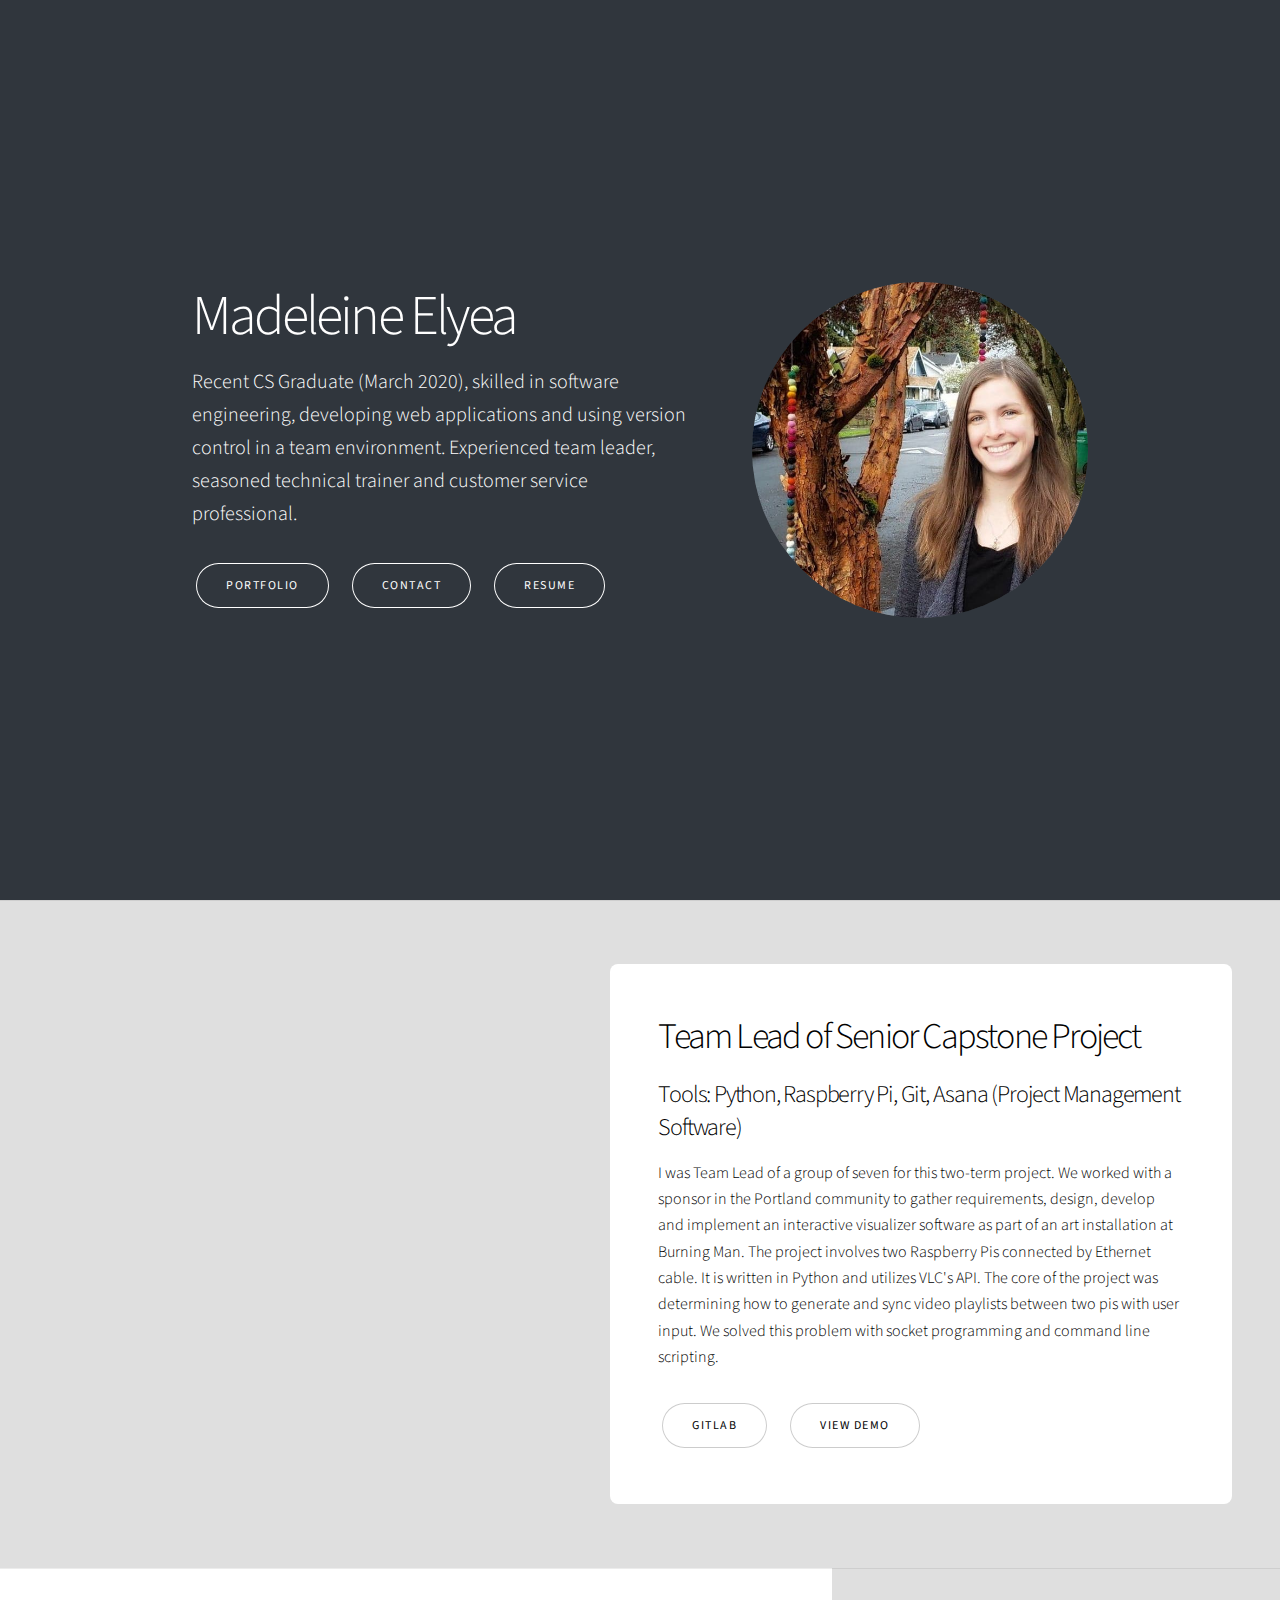
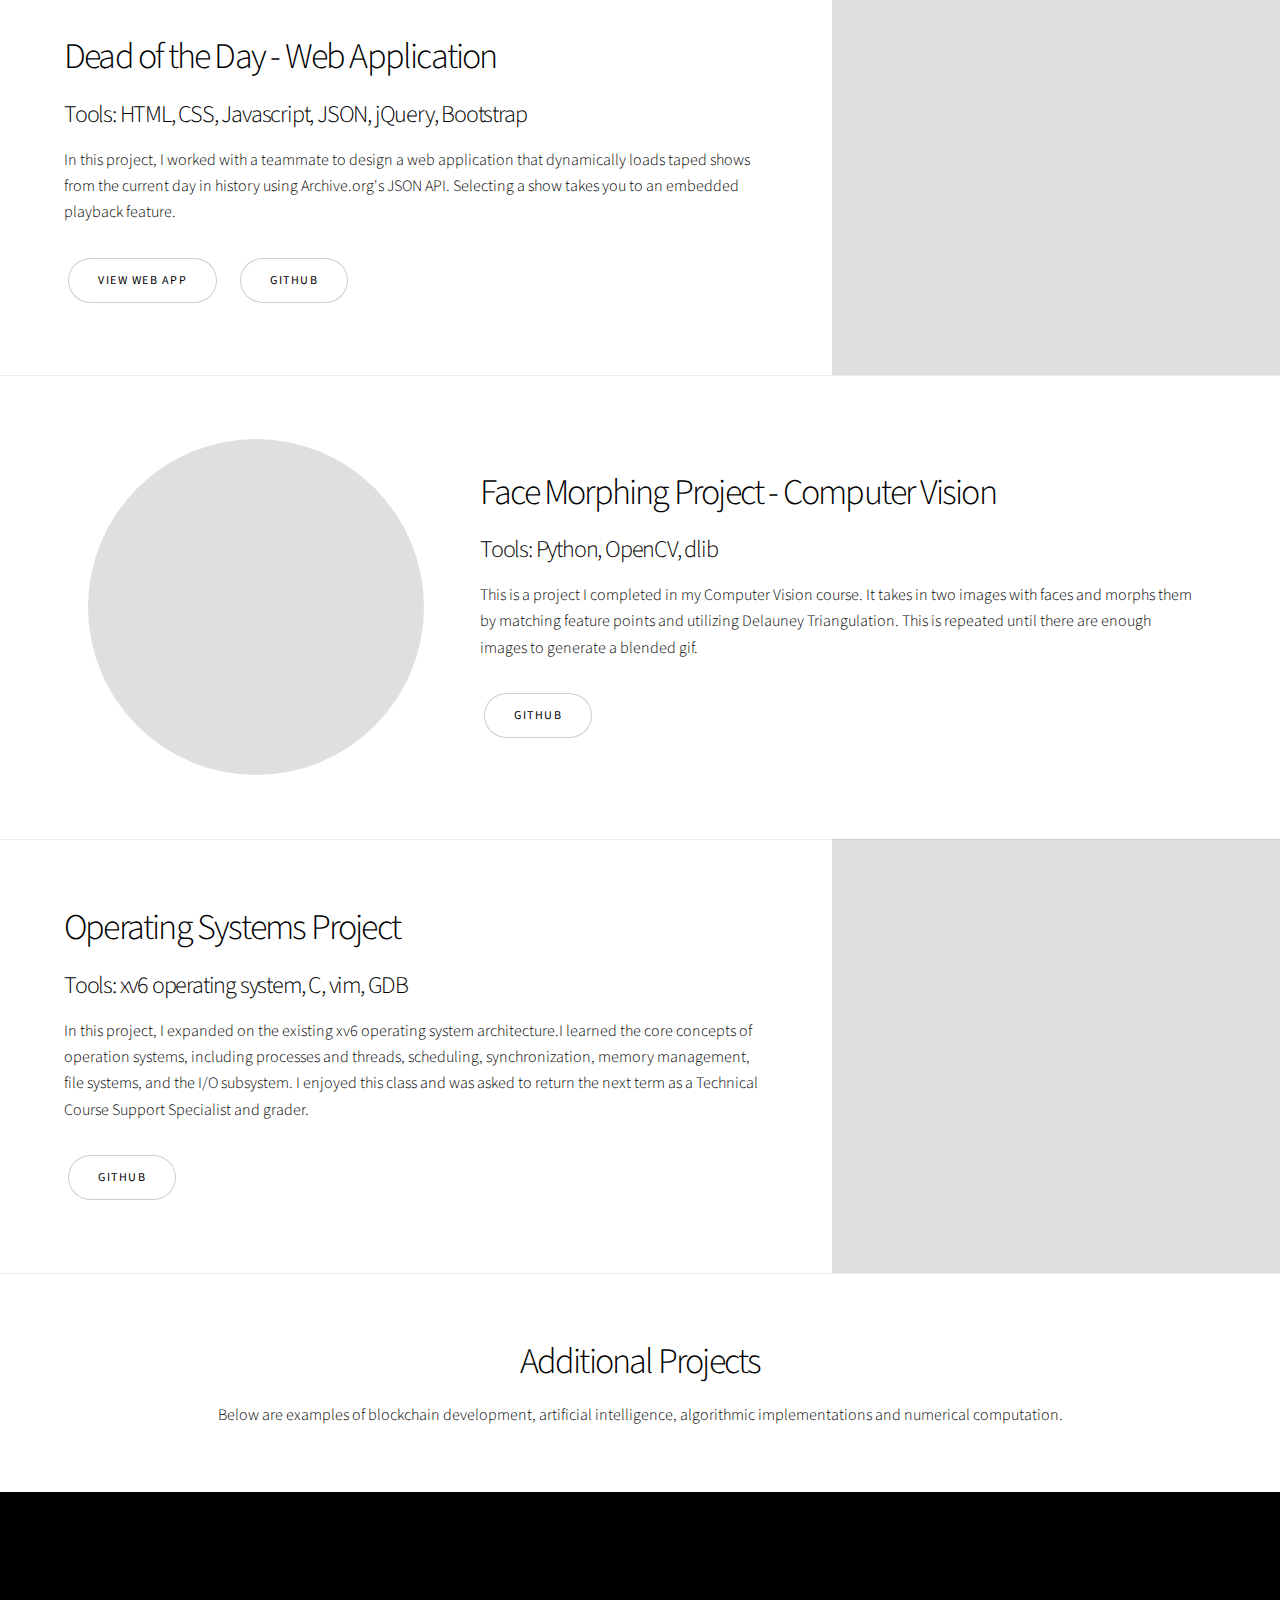
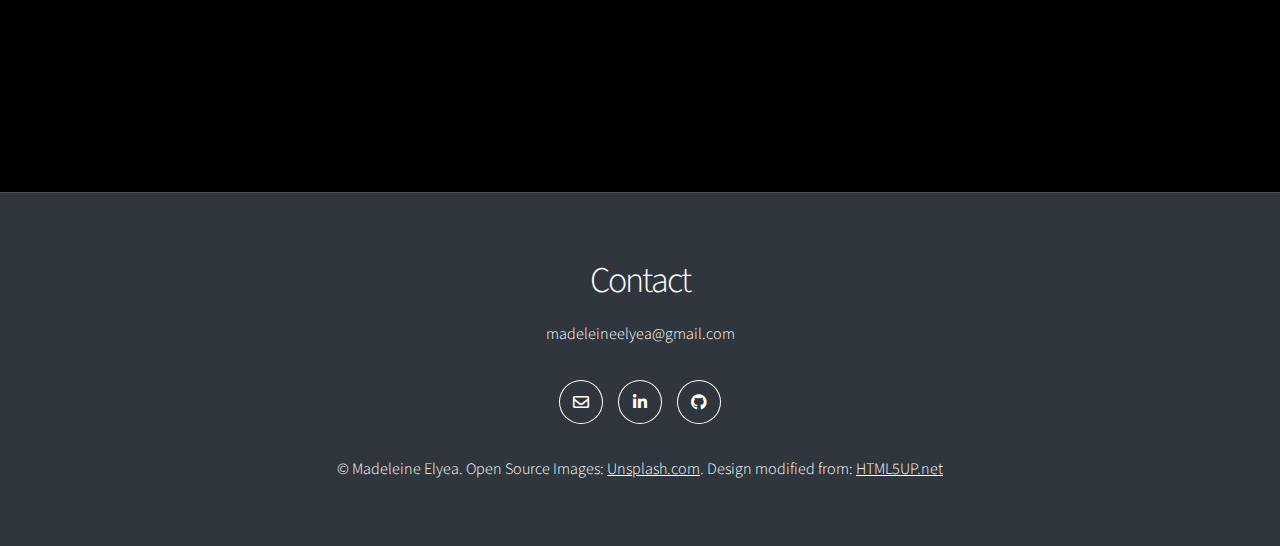
==== index.html @ 6b5db34e "updated footer" ====
<!DOCTYPE HTML>
<html>

<head>
	<title>Madeleine Elyea</title>
	<meta charset="utf-8" />
	<meta name="viewport" content="width=device-width, initial-scale=1, user-scalable=no" />
	<link rel="stylesheet" href="assets/css/main.css" />
	<noscript>
		<link rel="stylesheet" href="assets/css/noscript.css" /></noscript>
</head>

<body class="is-preload">
	<div id="wrapper" class="divided">
		<!-- Heading -->
		<section
			class="banner style3 fullscreen orient-left content-align-left image-position-left onload-image-fade-in onload-content-fade-right invert color1"
			id="header">
			<div class="content">
				<h1>Madeleine Elyea</h1>
				<p class="major">Recent CS Graduate (March 2020), skilled in software engineering, developing web
					applications and using version control in
					a team environment. Experienced team leader, seasoned technical trainer and customer service
					professional.</p>
				<ul class="actions stacked">
					<li><a href="#first" class="button big smooth-scroll-middle">Portfolio</a>
						<a href="#last" class="button big smooth-scroll-middle">Contact</a>
						<a href="pdfs/Madeleine Elyea Resume.pdf" class="button big smooth-scroll-middle">Resume</a>

					</li>
				</ul>
			</div>
			<div class="image">
				<img src="images/Madeleine.jpg" alt="Madeleine" />
			</div>
		</section>

		<!-- Capstone -->
		<section class="spotlight style5 orient-right content-align-left image-position-center onscroll-image-fade-in"
			id="first">
			<div class="content">
				<h2>Team Lead of Senior Capstone Project</h2>
				<h3>Tools: Python, Raspberry Pi, Git, Asana (Project Management Software)</h3>
				<p>I was Team Lead of a group of seven for this two-term project. We worked with a sponsor in the
					Portland community to gather requirements, design, develop and implement an interactive visualizer
					software as part of an art installation at Burning Man.
					The project involves two Raspberry Pis connected by Ethernet cable. It is written in Python and
					utilizes VLC's API. The
					core of the project was determining how to generate and sync video playlists between two pis with
					user input. We solved this problem with socket programming and command line scripting.
				</p>
				<ul class="actions stacked">
					<li><a href="https://gitlab.com/madelyea/team-visualizer" class="button">Gitlab</a>
						<a href="movies/capstonedemo.mp4" class="button">View Demo</a>
					</li>
				</ul>
			</div>
			<div class="image">
				<img src="images/pi.jpg" alt="Raspberry Pi" />
			</div>

		</section>

		<!-- Web App-->
		<section class="spotlight style1 orient-left content-align-left image-position-center onscroll-image-fade-in">
			<div class="content">
				<h2>Dead of the Day - Web Application</h2>
				<h3>Tools: HTML, CSS, Javascript, JSON, jQuery, Bootstrap </h3>
				<p>In this project, I worked with a teammate to design a web application that dynamically
					loads taped
					shows from the current day in history using Archive.org's JSON API. Selecting a show takes you
					to an embedded playback feature.</p>
				<ul class="actions stacked">
					<li><a href="https://issacgreenfield.github.io/GDBWebApp/index.html" class="button">View Web App</a>
						<!--	<a href="blog.html" class="button">Blog</a> -->
						<a href="https://github.com/madelyea/GDWebApp" class="button">Github</a>
					</li>
				</ul>
			</div>
			<div class="image">
				<img src="images/GDapp.png" alt="" />
			</div>
		</section>

		<!-- Computer Vision -->
		<section class="spotlight style2 orient-right content-align-left image-position-center onscroll-image-fade-in">
			<div class="content">
				<h2>Face Morphing Project - Computer Vision</h2>
				<h3>Tools: Python, OpenCV, dlib</h3>
				<p>This is a project I completed in my Computer Vision course. It takes in two images with faces and
					morphs them by
					matching feature points and utilizing Delauney Triangulation. This is repeated until there are
					enough images to generate
					a blended gif.</p>
				<ul class="actions stacked">
					<li><a href="https://github.com/madelyea/FaceMorph" class="button">Github</a>
					</li>
				</ul>
			</div>
			<div class="image">
				<img src="https://i.imgur.com/P1jsx0j.gif" alt="FaceMorph" />
			</div>
		</section>

		<!-- Operating Systems -->
		<section class="spotlight style1 orient-left content-align-left image-position-center onscroll-image-fade-in">
			<div class="content">
				<h2>Operating Systems Project</h2>
				<h3>Tools: xv6 operating system, C, vim, GDB </h3>
				<p>In this project, I expanded on the existing xv6 operating system architecture.I learned the core
					concepts of operation systems, including processes
					and threads,
					scheduling, synchronization, memory management, file systems, and the I/O subsystem. I enjoyed this
					class and was asked to return the next term as a Technical Course Support Specialist and grader.</p>
				<ul class="actions stacked">
					<li><a href="https://github.com/madelyea/xv6Project" class="button">Github</a>
					</li>
				</ul>
			</div>
			<div class="image">
				<img src="images/Hardware.jpg" alt="Hardware" />
			</div>
		</section>
		<!-- Additional Projects -->
		<section class="wrapper style1 align-center">
			<div class="inner">
				<h2>Additional Projects</h2>
				<p>Below are examples of blockchain development,
					artificial intelligence, algorithmic implementations and numerical computation.</p>
			</div>

			<!-- Projects -->
			<div class="gallery style1 medium onscroll-fade-in">
				<article>
					<a href="images/gallery/fulls/01.jpg" class="image">
						<img src="images/ethereum.jpg" alt="Etherum" />
					</a>
					<div class="caption">
						<h3>Smart Contract - Blockchain Development</h3>
						<p>Tools: Vyper, Google Cloud Platform</p>
						<p> Much of this
							course was spent
							discovering vulnerabilities
							in Solidity, which is why
							our final project was written in Vyper, a safer language for smart contracts.</p>
						<ul class="actions fixed">
							<li>
								<a href="https://gitlab.com/madelyea/cs410b-madeleine-elyea/-/blob/master/final/charitableTrust.vy"
									class="button small">GitLab</a>
								<a href="movies/Madeleine_Blockchain_Trimmed.mov" class="button small">Video Demo</a>
							</li>
						</ul>
					</div>
				</article>
				<article>
					<a href="images/gallery/fulls/02.jpg" class="image">
						<img src="images/robot.jpg" alt="Robot" />
					</a>
					<div class="caption">
						<h3>Artificial Intelligence</h3>
						<p>Tools: Python, Numpy</p>
						<p>In this Python project, Robby the Robot learns to explore a ten by ten grid using Q-learning.
						</p>
						<ul class="actions fixed">
							<li>
								<a href="https://github.com/madelyea/Q-Learning_Robot" class="button small">GitHub</a>
							</li>
						</ul>
					</div>
				</article>
				<article>
					<a href="images/gallery/fulls/02.jpg" class="image">
						<img src="images/quicksort.jpg" alt="Quicksort" />
					</a>
					<div class="caption">
						<h3>Quicksorts Implementation </h3>

						<p>Tools: Java, JUnit</p>
						<p>Implementation of Quicksort with Insertion Sort, Dual Pivot Quicksort, Dual Pivot Quicksort
							with Insertion Sort.
						</p>
						<ul class="actions fixed">
							<li>
								<a href="https://github.com/madelyea/Quicksorts/tree/master/src/main/java"
									class="button small">GitHub</a>
							</li>
						</ul>
					</div>
				</article>


			</div>

		</section>

		<!-- Footer -->
		<footer class="wrapper style1 align-center invert color1" id="last">
			<div class="inner">

				<ul class="icons">
					<h2>Contact</h2>
					<p>madeleineelyea@gmail.com</p>
					<li><a href="mailto:madeleineelyea@gmail.com"><span class="icon style2 fa-envelope"><span
									class="label">Email</span></a></li>
					<li><a href="https://www.linkedin.com/in/madeleine-elyea/"
							class="icon brands style2 fa-linkedin-in"><span class="label">LinkedIn</span></a>
					</li>
					<li><a href="https://github.com/madelyea" class="icon brands style2 fa-github"><span
								class="label">Github</span></a></li>
				</ul>

				<p>&copy Madeleine Elyea. Open Source Images: <a href="https://unsplash.com">Unsplash.com</a>. Design
					modified from:
					<a href="https://html5up.net"> HTML5UP.net</p>
			</div>
		</footer>

	</div>

	<!-- Scripts -->

	<script src="assets/js/modal.js"></script>
	<script src="assets/js/jquery.min.js"></script>
	<script src="assets/js/jquery.scrollex.min.js"></script>
	<script src="assets/js/jquery.scrolly.min.js"></script>
	<script src="assets/js/browser.min.js"></script>
	<script src="assets/js/breakpoints.min.js"></script>
	<script src="assets/js/util.js"></script>
	<script src="assets/js/main.js"></script>


</body>

</html>
---- assets/css/main.css ----
@import url(fontawesome-all.min.css);
@import url("https://fonts.googleapis.com/css?family=Source+Sans+Pro:300,300i,400,400i");

/*
	Story by HTML5 UP
	html5up.net | @ajlkn
	Free for personal and commercial use under the CCA 3.0 license (html5up.net/license)
*/

html, body, div, span, applet, object,
iframe, h1, h2, h3, h4, h5, h6, p, blockquote,
pre, a, abbr, acronym, address, big, cite,
code, del, dfn, em, img, ins, kbd, q, s, samp,
small, strike, strong, sub, sup, tt, var, b,
u, i, center, dl, dt, dd, ol, ul, li, fieldset,
form, label, legend, table, caption, tbody,
tfoot, thead, tr, th, td, article, aside,
canvas, details, embed, figure, figcaption,
footer, header, hgroup, menu, nav, output, ruby,
section, summary, time, mark, audio, video {
	margin: 0;
	padding: 0;
	border: 0;
	font-size: 100%;
	font: inherit;
	vertical-align: baseline;}

article, aside, details, figcaption, figure,
footer, header, hgroup, menu, nav, section {
	display: block;}

.modal {
    position: fixed;
    left: 0;
    top: 0;
    width: 100%;
    height: 100%;
    background-color: rgba(0, 0, 0, 0.5);
    opacity: 0;
    visibility: hidden;
    transform: scale(1.1);
    transition: visibility 0s linear 0.25s, opacity 0.25s 0s, transform 0.25s;
}
.modal-content {
    position: absolute;
    top: 50%;
    left: 50%;
    transform: translate(-50%, -50%);
    background-color: white;
    padding: 1rem 1.5rem;
    width: 24rem;
    border-radius: 0.5rem;
}
.close-button {
    float: right;
    width: 1.5rem;
    line-height: 1.5rem;
    text-align: center;
    cursor: pointer;
    border-radius: 0.25rem;
    background-color: lightgray;
}
.close-button:hover {
    background-color: darkgray;
}
.show-modal {
    opacity: 1;
    visibility: visible;
    transform: scale(1.0);
    transition: visibility 0s linear 0s, opacity 0.25s 0s, transform 0.25s;
}


body {
	line-height: 1;
}

ol, ul {
	list-style: none;
}

blockquote, q {
	quotes: none;
}

	blockquote:before, blockquote:after, q:before, q:after {
		content: '';
		content: none;
	}

table {
	border-collapse: collapse;
	border-spacing: 0;
}

body {
	-webkit-text-size-adjust: none;
}

mark {
	background-color: transparent;
	color: inherit;
}

input::-moz-focus-inner {
	border: 0;
	padding: 0;
}

input, select, textarea {
	-moz-appearance: none;
	-webkit-appearance: none;
	-ms-appearance: none;
	appearance: none;
}

/* Basic */

	@-ms-viewport {
		width: device-width;
	}

	body {
		-ms-overflow-style: scrollbar;
	}

	@media screen and (max-width: 480px) {

		html, body {
			min-width: 320px;
		}

	}

	html {
		box-sizing: border-box;
	}

	*, *:before, *:after {
		box-sizing: inherit;
	}

	body {
		background: #ffffff;
	}

		body.is-preload *, body.is-preload *:before, body.is-preload *:after {
			-moz-animation: none !important;
			-webkit-animation: none !important;
			-ms-animation: none !important;
			animation: none !important;
			-moz-transition: none !important;
			-webkit-transition: none !important;
			-ms-transition: none !important;
			transition: none !important;
		}

/* Type */

	html {
		font-size: 18pt;
	}

		@media screen and (max-width: 1680px) {

			html {
				font-size: 14pt;
			}

		}

		@media screen and (max-width: 1280px) {

			html {
				font-size: 12pt;
			}

		}

		@media screen and (max-width: 736px) {

			html {
				font-size: 11pt;
			}

		}

		@media screen and (max-width: 360px) {

			html {
				font-size: 10pt;
			}

		}

	body {
		background-color: #ffffff;
		color: #000000;
	}

	body, input, select, textarea {
		font-family: "Source Sans Pro", Helvetica, sans-serif;
		font-size: 1rem;
		font-weight: 300;
		line-height: 1.65;
	}

	a {
		-moz-transition: color 0.2s ease-in-out;
		-webkit-transition: color 0.2s ease-in-out;
		-ms-transition: color 0.2s ease-in-out;
		transition: color 0.2s ease-in-out;
		text-decoration: underline;
	}

		a:hover {
			text-decoration: none;
		}

	strong, b {
		font-weight: 400;
	}

	em, i {
		font-style: italic;
	}

	p {
		margin: 0 0 2rem 0;
	}

		p.major {
			font-size: 1.25rem;
		}

	h1, h2, h3, h4, h5, h6 {
		font-weight: 300;
		line-height: 1.375;
		letter-spacing: -0.05em;
		margin: 0 0 1rem 0;
	}

		h1 a, h2 a, h3 a, h4 a, h5 a, h6 a {
			color: inherit;
			text-decoration: none;
		}

	h1 {
		font-size: 3.5rem;
		line-height: 1.2;
	}

	h2 {
		font-size: 2.25rem;
	}

	h3 {
		font-size: 1.5rem;
	}

	h4 {
		font-size: 1.1rem;
	}

	h5 {
		font-size: 0.9rem;
	}

	h6 {
		font-size: 0.7rem;
	}

	sub {
		font-size: 0.8rem;
		position: relative;
		top: 0.5rem;
	}

	sup {
		font-size: 0.8rem;
		position: relative;
		top: -0.5rem;
	}

	blockquote {
		border-left: solid 4px;
		font-style: italic;
		margin: 0 0 2rem 0;
		padding: 0.5rem 0 0.5rem 2rem;
	}

	code {
		border-radius: 4px;
		font-family: "Courier New", monospace;
		font-size: 0.9em;
		margin: 0 0.25rem;
		padding: 0.25rem 0.325rem;
	}

	pre {
		-webkit-overflow-scrolling: touch;
		font-family: "Courier New", monospace;
		font-size: 0.9em;
		margin: 0 0 2rem 0;
	}

		pre code {
			display: block;
			line-height: 1.5;
			padding: 0.75rem 1rem;
			overflow-x: auto;
		}

	hr {
		border: 0;
		border-bottom: solid 1px;
		margin: 2.5rem 0;
	}

		hr.major {
			margin: 3.5rem 0;
		}

	.align-left {
		text-align: left;
	}

	.align-center {
		text-align: center;
	}

	.align-right {
		text-align: right;
	}

	@media screen and (max-width: 736px) {

		p.major {
			font-size: 1.1rem;
		}

		h1 {
			font-size: 2.5rem;
		}

		h2 {
			font-size: 2rem;
		}

		h3 {
			font-size: 1.25rem;
		}

		h4 {
			font-size: 1rem;
		}

	}

	input, select, textarea {
		color: #000000;
	}

	a {
		color: #000000;
	}

		a:hover {
			color: #47D3E5;
		}

	strong, b {
		color: #000000;
	}

	h1, h2, h3, h4, h5, h6 {
		color: #000000;
	}

	blockquote {
		border-left-color: rgba(0, 0, 0, 0.2);
	}

	code {
		background: rgba(0, 0, 0, 0.05);
		border-color: rgba(0, 0, 0, 0.2);
	}

	hr {
		border-bottom-color: rgba(0, 0, 0, 0.2);
	}

/* Row */

	.row {
		display: flex;
		flex-wrap: wrap;
		box-sizing: border-box;
		align-items: stretch;
	}

		.row > * {
			box-sizing: border-box;
		}

		.row.gtr-uniform > * > :last-child {
			margin-bottom: 0;
		}

		.row.aln-left {
			justify-content: flex-start;
		}

		.row.aln-center {
			justify-content: center;
		}

		.row.aln-right {
			justify-content: flex-end;
		}

		.row.aln-top {
			align-items: flex-start;
		}

		.row.aln-middle {
			align-items: center;
		}

		.row.aln-bottom {
			align-items: flex-end;
		}

		.row > .imp {
			order: -1;
		}

		.row > .col-1 {
			width: 8.33333%;
		}

		.row > .off-1 {
			margin-left: 8.33333%;
		}

		.row > .col-2 {
			width: 16.66667%;
		}

		.row > .off-2 {
			margin-left: 16.66667%;
		}

		.row > .col-3 {
			width: 25%;
		}

		.row > .off-3 {
			margin-left: 25%;
		}

		.row > .col-4 {
			width: 33.33333%;
		}

		.row > .off-4 {
			margin-left: 33.33333%;
		}

		.row > .col-5 {
			width: 41.66667%;
		}

		.row > .off-5 {
			margin-left: 41.66667%;
		}

		.row > .col-6 {
			width: 50%;
		}

		.row > .off-6 {
			margin-left: 50%;
		}

		.row > .col-7 {
			width: 58.33333%;
		}

		.row > .off-7 {
			margin-left: 58.33333%;
		}

		.row > .col-8 {
			width: 66.66667%;
		}

		.row > .off-8 {
			margin-left: 66.66667%;
		}

		.row > .col-9 {
			width: 75%;
		}

		.row > .off-9 {
			margin-left: 75%;
		}

		.row > .col-10 {
			width: 83.33333%;
		}

		.row > .off-10 {
			margin-left: 83.33333%;
		}

		.row > .col-11 {
			width: 91.66667%;
		}

		.row > .off-11 {
			margin-left: 91.66667%;
		}

		.row > .col-12 {
			width: 100%;
		}

		.row > .off-12 {
			margin-left: 100%;
		}

		.row.gtr-0 {
			margin-top: 0;
			margin-left: 0rem;
		}

			.row.gtr-0 > * {
				padding: 0 0 0 0rem;
			}

			.row.gtr-0.gtr-uniform {
				margin-top: 0rem;
			}

				.row.gtr-0.gtr-uniform > * {
					padding-top: 0rem;
				}

		.row.gtr-25 {
			margin-top: 0;
			margin-left: -0.5rem;
		}

			.row.gtr-25 > * {
				padding: 0 0 0 0.5rem;
			}

			.row.gtr-25.gtr-uniform {
				margin-top: -0.5rem;
			}

				.row.gtr-25.gtr-uniform > * {
					padding-top: 0.5rem;
				}

		.row.gtr-50 {
			margin-top: 0;
			margin-left: -1rem;
		}

			.row.gtr-50 > * {
				padding: 0 0 0 1rem;
			}

			.row.gtr-50.gtr-uniform {
				margin-top: -1rem;
			}

				.row.gtr-50.gtr-uniform > * {
					padding-top: 1rem;
				}

		.row {
			margin-top: 0;
			margin-left: -2rem;
		}

			.row > * {
				padding: 0 0 0 2rem;
			}

			.row.gtr-uniform {
				margin-top: -2rem;
			}

				.row.gtr-uniform > * {
					padding-top: 2rem;
				}

		.row.gtr-150 {
			margin-top: 0;
			margin-left: -3rem;
		}

			.row.gtr-150 > * {
				padding: 0 0 0 3rem;
			}

			.row.gtr-150.gtr-uniform {
				margin-top: -3rem;
			}

				.row.gtr-150.gtr-uniform > * {
					padding-top: 3rem;
				}

		.row.gtr-200 {
			margin-top: 0;
			margin-left: -4rem;
		}

			.row.gtr-200 > * {
				padding: 0 0 0 4rem;
			}

			.row.gtr-200.gtr-uniform {
				margin-top: -4rem;
			}

				.row.gtr-200.gtr-uniform > * {
					padding-top: 4rem;
				}

		@media screen and (max-width: 1680px) {

			.row {
				display: flex;
				flex-wrap: wrap;
				box-sizing: border-box;
				align-items: stretch;
			}

				.row > * {
					box-sizing: border-box;
				}

				.row.gtr-uniform > * > :last-child {
					margin-bottom: 0;
				}

				.row.aln-left {
					justify-content: flex-start;
				}

				.row.aln-center {
					justify-content: center;
				}

				.row.aln-right {
					justify-content: flex-end;
				}

				.row.aln-top {
					align-items: flex-start;
				}

				.row.aln-middle {
					align-items: center;
				}

				.row.aln-bottom {
					align-items: flex-end;
				}

				.row > .imp-xlarge {
					order: -1;
				}

				.row > .col-1-xlarge {
					width: 8.33333%;
				}

				.row > .off-1-xlarge {
					margin-left: 8.33333%;
				}

				.row > .col-2-xlarge {
					width: 16.66667%;
				}

				.row > .off-2-xlarge {
					margin-left: 16.66667%;
				}

				.row > .col-3-xlarge {
					width: 25%;
				}

				.row > .off-3-xlarge {
					margin-left: 25%;
				}

				.row > .col-4-xlarge {
					width: 33.33333%;
				}

				.row > .off-4-xlarge {
					margin-left: 33.33333%;
				}

				.row > .col-5-xlarge {
					width: 41.66667%;
				}

				.row > .off-5-xlarge {
					margin-left: 41.66667%;
				}

				.row > .col-6-xlarge {
					width: 50%;
				}

				.row > .off-6-xlarge {
					margin-left: 50%;
				}

				.row > .col-7-xlarge {
					width: 58.33333%;
				}

				.row > .off-7-xlarge {
					margin-left: 58.33333%;
				}

				.row > .col-8-xlarge {
					width: 66.66667%;
				}

				.row > .off-8-xlarge {
					margin-left: 66.66667%;
				}

				.row > .col-9-xlarge {
					width: 75%;
				}

				.row > .off-9-xlarge {
					margin-left: 75%;
				}

				.row > .col-10-xlarge {
					width: 83.33333%;
				}

				.row > .off-10-xlarge {
					margin-left: 83.33333%;
				}

				.row > .col-11-xlarge {
					width: 91.66667%;
				}

				.row > .off-11-xlarge {
					margin-left: 91.66667%;
				}

				.row > .col-12-xlarge {
					width: 100%;
				}

				.row > .off-12-xlarge {
					margin-left: 100%;
				}

				.row.gtr-0 {
					margin-top: 0;
					margin-left: 0rem;
				}

					.row.gtr-0 > * {
						padding: 0 0 0 0rem;
					}

					.row.gtr-0.gtr-uniform {
						margin-top: 0rem;
					}

						.row.gtr-0.gtr-uniform > * {
							padding-top: 0rem;
						}

				.row.gtr-25 {
					margin-top: 0;
					margin-left: -0.5rem;
				}

					.row.gtr-25 > * {
						padding: 0 0 0 0.5rem;
					}

					.row.gtr-25.gtr-uniform {
						margin-top: -0.5rem;
					}

						.row.gtr-25.gtr-uniform > * {
							padding-top: 0.5rem;
						}

				.row.gtr-50 {
					margin-top: 0;
					margin-left: -1rem;
				}

					.row.gtr-50 > * {
						padding: 0 0 0 1rem;
					}

					.row.gtr-50.gtr-uniform {
						margin-top: -1rem;
					}

						.row.gtr-50.gtr-uniform > * {
							padding-top: 1rem;
						}

				.row {
					margin-top: 0;
					margin-left: -2rem;
				}

					.row > * {
						padding: 0 0 0 2rem;
					}

					.row.gtr-uniform {
						margin-top: -2rem;
					}

						.row.gtr-uniform > * {
							padding-top: 2rem;
						}

				.row.gtr-150 {
					margin-top: 0;
					margin-left: -3rem;
				}

					.row.gtr-150 > * {
						padding: 0 0 0 3rem;
					}

					.row.gtr-150.gtr-uniform {
						margin-top: -3rem;
					}

						.row.gtr-150.gtr-uniform > * {
							padding-top: 3rem;
						}

				.row.gtr-200 {
					margin-top: 0;
					margin-left: -4rem;
				}

					.row.gtr-200 > * {
						padding: 0 0 0 4rem;
					}

					.row.gtr-200.gtr-uniform {
						margin-top: -4rem;
					}

						.row.gtr-200.gtr-uniform > * {
							padding-top: 4rem;
						}

		}

		@media screen and (max-width: 1280px) {

			.row {
				display: flex;
				flex-wrap: wrap;
				box-sizing: border-box;
				align-items: stretch;
			}

				.row > * {
					box-sizing: border-box;
				}

				.row.gtr-uniform > * > :last-child {
					margin-bottom: 0;
				}

				.row.aln-left {
					justify-content: flex-start;
				}

				.row.aln-center {
					justify-content: center;
				}

				.row.aln-right {
					justify-content: flex-end;
				}

				.row.aln-top {
					align-items: flex-start;
				}

				.row.aln-middle {
					align-items: center;
				}

				.row.aln-bottom {
					align-items: flex-end;
				}

				.row > .imp-large {
					order: -1;
				}

				.row > .col-1-large {
					width: 8.33333%;
				}

				.row > .off-1-large {
					margin-left: 8.33333%;
				}

				.row > .col-2-large {
					width: 16.66667%;
				}

				.row > .off-2-large {
					margin-left: 16.66667%;
				}

				.row > .col-3-large {
					width: 25%;
				}

				.row > .off-3-large {
					margin-left: 25%;
				}

				.row > .col-4-large {
					width: 33.33333%;
				}

				.row > .off-4-large {
					margin-left: 33.33333%;
				}

				.row > .col-5-large {
					width: 41.66667%;
				}

				.row > .off-5-large {
					margin-left: 41.66667%;
				}

				.row > .col-6-large {
					width: 50%;
				}

				.row > .off-6-large {
					margin-left: 50%;
				}

				.row > .col-7-large {
					width: 58.33333%;
				}

				.row > .off-7-large {
					margin-left: 58.33333%;
				}

				.row > .col-8-large {
					width: 66.66667%;
				}

				.row > .off-8-large {
					margin-left: 66.66667%;
				}

				.row > .col-9-large {
					width: 75%;
				}

				.row > .off-9-large {
					margin-left: 75%;
				}

				.row > .col-10-large {
					width: 83.33333%;
				}

				.row > .off-10-large {
					margin-left: 83.33333%;
				}

				.row > .col-11-large {
					width: 91.66667%;
				}

				.row > .off-11-large {
					margin-left: 91.66667%;
				}

				.row > .col-12-large {
					width: 100%;
				}

				.row > .off-12-large {
					margin-left: 100%;
				}

				.row.gtr-0 {
					margin-top: 0;
					margin-left: 0rem;
				}

					.row.gtr-0 > * {
						padding: 0 0 0 0rem;
					}

					.row.gtr-0.gtr-uniform {
						margin-top: 0rem;
					}

						.row.gtr-0.gtr-uniform > * {
							padding-top: 0rem;
						}

				.row.gtr-25 {
					margin-top: 0;
					margin-left: -0.5rem;
				}

					.row.gtr-25 > * {
						padding: 0 0 0 0.5rem;
					}

					.row.gtr-25.gtr-uniform {
						margin-top: -0.5rem;
					}

						.row.gtr-25.gtr-uniform > * {
							padding-top: 0.5rem;
						}

				.row.gtr-50 {
					margin-top: 0;
					margin-left: -1rem;
				}

					.row.gtr-50 > * {
						padding: 0 0 0 1rem;
					}

					.row.gtr-50.gtr-uniform {
						margin-top: -1rem;
					}

						.row.gtr-50.gtr-uniform > * {
							padding-top: 1rem;
						}

				.row {
					margin-top: 0;
					margin-left: -2rem;
				}

					.row > * {
						padding: 0 0 0 2rem;
					}

					.row.gtr-uniform {
						margin-top: -2rem;
					}

						.row.gtr-uniform > * {
							padding-top: 2rem;
						}

				.row.gtr-150 {
					margin-top: 0;
					margin-left: -3rem;
				}

					.row.gtr-150 > * {
						padding: 0 0 0 3rem;
					}

					.row.gtr-150.gtr-uniform {
						margin-top: -3rem;
					}

						.row.gtr-150.gtr-uniform > * {
							padding-top: 3rem;
						}

				.row.gtr-200 {
					margin-top: 0;
					margin-left: -4rem;
				}

					.row.gtr-200 > * {
						padding: 0 0 0 4rem;
					}

					.row.gtr-200.gtr-uniform {
						margin-top: -4rem;
					}

						.row.gtr-200.gtr-uniform > * {
							padding-top: 4rem;
						}

		}

		@media screen and (max-width: 980px) {

			.row {
				display: flex;
				flex-wrap: wrap;
				box-sizing: border-box;
				align-items: stretch;
			}

				.row > * {
					box-sizing: border-box;
				}

				.row.gtr-uniform > * > :last-child {
					margin-bottom: 0;
				}

				.row.aln-left {
					justify-content: flex-start;
				}

				.row.aln-center {
					justify-content: center;
				}

				.row.aln-right {
					justify-content: flex-end;
				}

				.row.aln-top {
					align-items: flex-start;
				}

				.row.aln-middle {
					align-items: center;
				}

				.row.aln-bottom {
					align-items: flex-end;
				}

				.row > .imp-medium {
					order: -1;
				}

				.row > .col-1-medium {
					width: 8.33333%;
				}

				.row > .off-1-medium {
					margin-left: 8.33333%;
				}

				.row > .col-2-medium {
					width: 16.66667%;
				}

				.row > .off-2-medium {
					margin-left: 16.66667%;
				}

				.row > .col-3-medium {
					width: 25%;
				}

				.row > .off-3-medium {
					margin-left: 25%;
				}

				.row > .col-4-medium {
					width: 33.33333%;
				}

				.row > .off-4-medium {
					margin-left: 33.33333%;
				}

				.row > .col-5-medium {
					width: 41.66667%;
				}

				.row > .off-5-medium {
					margin-left: 41.66667%;
				}

				.row > .col-6-medium {
					width: 50%;
				}

				.row > .off-6-medium {
					margin-left: 50%;
				}

				.row > .col-7-medium {
					width: 58.33333%;
				}

				.row > .off-7-medium {
					margin-left: 58.33333%;
				}

				.row > .col-8-medium {
					width: 66.66667%;
				}

				.row > .off-8-medium {
					margin-left: 66.66667%;
				}

				.row > .col-9-medium {
					width: 75%;
				}

				.row > .off-9-medium {
					margin-left: 75%;
				}

				.row > .col-10-medium {
					width: 83.33333%;
				}

				.row > .off-10-medium {
					margin-left: 83.33333%;
				}

				.row > .col-11-medium {
					width: 91.66667%;
				}

				.row > .off-11-medium {
					margin-left: 91.66667%;
				}

				.row > .col-12-medium {
					width: 100%;
				}

				.row > .off-12-medium {
					margin-left: 100%;
				}

				.row.gtr-0 {
					margin-top: 0;
					margin-left: 0rem;
				}

					.row.gtr-0 > * {
						padding: 0 0 0 0rem;
					}

					.row.gtr-0.gtr-uniform {
						margin-top: 0rem;
					}

						.row.gtr-0.gtr-uniform > * {
							padding-top: 0rem;
						}

				.row.gtr-25 {
					margin-top: 0;
					margin-left: -0.5rem;
				}

					.row.gtr-25 > * {
						padding: 0 0 0 0.5rem;
					}

					.row.gtr-25.gtr-uniform {
						margin-top: -0.5rem;
					}

						.row.gtr-25.gtr-uniform > * {
							padding-top: 0.5rem;
						}

				.row.gtr-50 {
					margin-top: 0;
					margin-left: -1rem;
				}

					.row.gtr-50 > * {
						padding: 0 0 0 1rem;
					}

					.row.gtr-50.gtr-uniform {
						margin-top: -1rem;
					}

						.row.gtr-50.gtr-uniform > * {
							padding-top: 1rem;
						}

				.row {
					margin-top: 0;
					margin-left: -2rem;
				}

					.row > * {
						padding: 0 0 0 2rem;
					}

					.row.gtr-uniform {
						margin-top: -2rem;
					}

						.row.gtr-uniform > * {
							padding-top: 2rem;
						}

				.row.gtr-150 {
					margin-top: 0;
					margin-left: -3rem;
				}

					.row.gtr-150 > * {
						padding: 0 0 0 3rem;
					}

					.row.gtr-150.gtr-uniform {
						margin-top: -3rem;
					}

						.row.gtr-150.gtr-uniform > * {
							padding-top: 3rem;
						}

				.row.gtr-200 {
					margin-top: 0;
					margin-left: -4rem;
				}

					.row.gtr-200 > * {
						padding: 0 0 0 4rem;
					}

					.row.gtr-200.gtr-uniform {
						margin-top: -4rem;
					}

						.row.gtr-200.gtr-uniform > * {
							padding-top: 4rem;
						}

		}

		@media screen and (max-width: 736px) {

			.row {
				display: flex;
				flex-wrap: wrap;
				box-sizing: border-box;
				align-items: stretch;
			}

				.row > * {
					box-sizing: border-box;
				}

				.row.gtr-uniform > * > :last-child {
					margin-bottom: 0;
				}

				.row.aln-left {
					justify-content: flex-start;
				}

				.row.aln-center {
					justify-content: center;
				}

				.row.aln-right {
					justify-content: flex-end;
				}

				.row.aln-top {
					align-items: flex-start;
				}

				.row.aln-middle {
					align-items: center;
				}

				.row.aln-bottom {
					align-items: flex-end;
				}

				.row > .imp-small {
					order: -1;
				}

				.row > .col-1-small {
					width: 8.33333%;
				}

				.row > .off-1-small {
					margin-left: 8.33333%;
				}

				.row > .col-2-small {
					width: 16.66667%;
				}

				.row > .off-2-small {
					margin-left: 16.66667%;
				}

				.row > .col-3-small {
					width: 25%;
				}

				.row > .off-3-small {
					margin-left: 25%;
				}

				.row > .col-4-small {
					width: 33.33333%;
				}

				.row > .off-4-small {
					margin-left: 33.33333%;
				}

				.row > .col-5-small {
					width: 41.66667%;
				}

				.row > .off-5-small {
					margin-left: 41.66667%;
				}

				.row > .col-6-small {
					width: 50%;
				}

				.row > .off-6-small {
					margin-left: 50%;
				}

				.row > .col-7-small {
					width: 58.33333%;
				}

				.row > .off-7-small {
					margin-left: 58.33333%;
				}

				.row > .col-8-small {
					width: 66.66667%;
				}

				.row > .off-8-small {
					margin-left: 66.66667%;
				}

				.row > .col-9-small {
					width: 75%;
				}

				.row > .off-9-small {
					margin-left: 75%;
				}

				.row > .col-10-small {
					width: 83.33333%;
				}

				.row > .off-10-small {
					margin-left: 83.33333%;
				}

				.row > .col-11-small {
					width: 91.66667%;
				}

				.row > .off-11-small {
					margin-left: 91.66667%;
				}

				.row > .col-12-small {
					width: 100%;
				}

				.row > .off-12-small {
					margin-left: 100%;
				}

				.row.gtr-0 {
					margin-top: 0;
					margin-left: 0rem;
				}

					.row.gtr-0 > * {
						padding: 0 0 0 0rem;
					}

					.row.gtr-0.gtr-uniform {
						margin-top: 0rem;
					}

						.row.gtr-0.gtr-uniform > * {
							padding-top: 0rem;
						}

				.row.gtr-25 {
					margin-top: 0;
					margin-left: -0.5rem;
				}

					.row.gtr-25 > * {
						padding: 0 0 0 0.5rem;
					}

					.row.gtr-25.gtr-uniform {
						margin-top: -0.5rem;
					}

						.row.gtr-25.gtr-uniform > * {
							padding-top: 0.5rem;
						}

				.row.gtr-50 {
					margin-top: 0;
					margin-left: -1rem;
				}

					.row.gtr-50 > * {
						padding: 0 0 0 1rem;
					}

					.row.gtr-50.gtr-uniform {
						margin-top: -1rem;
					}

						.row.gtr-50.gtr-uniform > * {
							padding-top: 1rem;
						}

				.row {
					margin-top: 0;
					margin-left: -2rem;
				}

					.row > * {
						padding: 0 0 0 2rem;
					}

					.row.gtr-uniform {
						margin-top: -2rem;
					}

						.row.gtr-uniform > * {
							padding-top: 2rem;
						}

				.row.gtr-150 {
					margin-top: 0;
					margin-left: -3rem;
				}

					.row.gtr-150 > * {
						padding: 0 0 0 3rem;
					}

					.row.gtr-150.gtr-uniform {
						margin-top: -3rem;
					}

						.row.gtr-150.gtr-uniform > * {
							padding-top: 3rem;
						}

				.row.gtr-200 {
					margin-top: 0;
					margin-left: -4rem;
				}

					.row.gtr-200 > * {
						padding: 0 0 0 4rem;
					}

					.row.gtr-200.gtr-uniform {
						margin-top: -4rem;
					}

						.row.gtr-200.gtr-uniform > * {
							padding-top: 4rem;
						}

		}

		@media screen and (max-width: 480px) {

			.row {
				display: flex;
				flex-wrap: wrap;
				box-sizing: border-box;
				align-items: stretch;
			}

				.row > * {
					box-sizing: border-box;
				}

				.row.gtr-uniform > * > :last-child {
					margin-bottom: 0;
				}

				.row.aln-left {
					justify-content: flex-start;
				}

				.row.aln-center {
					justify-content: center;
				}

				.row.aln-right {
					justify-content: flex-end;
				}

				.row.aln-top {
					align-items: flex-start;
				}

				.row.aln-middle {
					align-items: center;
				}

				.row.aln-bottom {
					align-items: flex-end;
				}

				.row > .imp-xsmall {
					order: -1;
				}

				.row > .col-1-xsmall {
					width: 8.33333%;
				}

				.row > .off-1-xsmall {
					margin-left: 8.33333%;
				}

				.row > .col-2-xsmall {
					width: 16.66667%;
				}

				.row > .off-2-xsmall {
					margin-left: 16.66667%;
				}

				.row > .col-3-xsmall {
					width: 25%;
				}

				.row > .off-3-xsmall {
					margin-left: 25%;
				}

				.row > .col-4-xsmall {
					width: 33.33333%;
				}

				.row > .off-4-xsmall {
					margin-left: 33.33333%;
				}

				.row > .col-5-xsmall {
					width: 41.66667%;
				}

				.row > .off-5-xsmall {
					margin-left: 41.66667%;
				}

				.row > .col-6-xsmall {
					width: 50%;
				}

				.row > .off-6-xsmall {
					margin-left: 50%;
				}

				.row > .col-7-xsmall {
					width: 58.33333%;
				}

				.row > .off-7-xsmall {
					margin-left: 58.33333%;
				}

				.row > .col-8-xsmall {
					width: 66.66667%;
				}

				.row > .off-8-xsmall {
					margin-left: 66.66667%;
				}

				.row > .col-9-xsmall {
					width: 75%;
				}

				.row > .off-9-xsmall {
					margin-left: 75%;
				}

				.row > .col-10-xsmall {
					width: 83.33333%;
				}

				.row > .off-10-xsmall {
					margin-left: 83.33333%;
				}

				.row > .col-11-xsmall {
					width: 91.66667%;
				}

				.row > .off-11-xsmall {
					margin-left: 91.66667%;
				}

				.row > .col-12-xsmall {
					width: 100%;
				}

				.row > .off-12-xsmall {
					margin-left: 100%;
				}

				.row.gtr-0 {
					margin-top: 0;
					margin-left: 0rem;
				}

					.row.gtr-0 > * {
						padding: 0 0 0 0rem;
					}

					.row.gtr-0.gtr-uniform {
						margin-top: 0rem;
					}

						.row.gtr-0.gtr-uniform > * {
							padding-top: 0rem;
						}

				.row.gtr-25 {
					margin-top: 0;
					margin-left: -0.5rem;
				}

					.row.gtr-25 > * {
						padding: 0 0 0 0.5rem;
					}

					.row.gtr-25.gtr-uniform {
						margin-top: -0.5rem;
					}

						.row.gtr-25.gtr-uniform > * {
							padding-top: 0.5rem;
						}

				.row.gtr-50 {
					margin-top: 0;
					margin-left: -1rem;
				}

					.row.gtr-50 > * {
						padding: 0 0 0 1rem;
					}

					.row.gtr-50.gtr-uniform {
						margin-top: -1rem;
					}

						.row.gtr-50.gtr-uniform > * {
							padding-top: 1rem;
						}

				.row {
					margin-top: 0;
					margin-left: -2rem;
				}

					.row > * {
						padding: 0 0 0 2rem;
					}

					.row.gtr-uniform {
						margin-top: -2rem;
					}

						.row.gtr-uniform > * {
							padding-top: 2rem;
						}

				.row.gtr-150 {
					margin-top: 0;
					margin-left: -3rem;
				}

					.row.gtr-150 > * {
						padding: 0 0 0 3rem;
					}

					.row.gtr-150.gtr-uniform {
						margin-top: -3rem;
					}

						.row.gtr-150.gtr-uniform > * {
							padding-top: 3rem;
						}

				.row.gtr-200 {
					margin-top: 0;
					margin-left: -4rem;
				}

					.row.gtr-200 > * {
						padding: 0 0 0 4rem;
					}

					.row.gtr-200.gtr-uniform {
						margin-top: -4rem;
					}

						.row.gtr-200.gtr-uniform > * {
							padding-top: 4rem;
						}

		}

		@media screen and (max-width: 360px) {

			.row {
				display: flex;
				flex-wrap: wrap;
				box-sizing: border-box;
				align-items: stretch;
			}

				.row > * {
					box-sizing: border-box;
				}

				.row.gtr-uniform > * > :last-child {
					margin-bottom: 0;
				}

				.row.aln-left {
					justify-content: flex-start;
				}

				.row.aln-center {
					justify-content: center;
				}

				.row.aln-right {
					justify-content: flex-end;
				}

				.row.aln-top {
					align-items: flex-start;
				}

				.row.aln-middle {
					align-items: center;
				}

				.row.aln-bottom {
					align-items: flex-end;
				}

				.row > .imp-xxsmall {
					order: -1;
				}

				.row > .col-1-xxsmall {
					width: 8.33333%;
				}

				.row > .off-1-xxsmall {
					margin-left: 8.33333%;
				}

				.row > .col-2-xxsmall {
					width: 16.66667%;
				}

				.row > .off-2-xxsmall {
					margin-left: 16.66667%;
				}

				.row > .col-3-xxsmall {
					width: 25%;
				}

				.row > .off-3-xxsmall {
					margin-left: 25%;
				}

				.row > .col-4-xxsmall {
					width: 33.33333%;
				}

				.row > .off-4-xxsmall {
					margin-left: 33.33333%;
				}

				.row > .col-5-xxsmall {
					width: 41.66667%;
				}

				.row > .off-5-xxsmall {
					margin-left: 41.66667%;
				}

				.row > .col-6-xxsmall {
					width: 50%;
				}

				.row > .off-6-xxsmall {
					margin-left: 50%;
				}

				.row > .col-7-xxsmall {
					width: 58.33333%;
				}

				.row > .off-7-xxsmall {
					margin-left: 58.33333%;
				}

				.row > .col-8-xxsmall {
					width: 66.66667%;
				}

				.row > .off-8-xxsmall {
					margin-left: 66.66667%;
				}

				.row > .col-9-xxsmall {
					width: 75%;
				}

				.row > .off-9-xxsmall {
					margin-left: 75%;
				}

				.row > .col-10-xxsmall {
					width: 83.33333%;
				}

				.row > .off-10-xxsmall {
					margin-left: 83.33333%;
				}

				.row > .col-11-xxsmall {
					width: 91.66667%;
				}

				.row > .off-11-xxsmall {
					margin-left: 91.66667%;
				}

				.row > .col-12-xxsmall {
					width: 100%;
				}

				.row > .off-12-xxsmall {
					margin-left: 100%;
				}

				.row.gtr-0 {
					margin-top: 0;
					margin-left: 0rem;
				}

					.row.gtr-0 > * {
						padding: 0 0 0 0rem;
					}

					.row.gtr-0.gtr-uniform {
						margin-top: 0rem;
					}

						.row.gtr-0.gtr-uniform > * {
							padding-top: 0rem;
						}

				.row.gtr-25 {
					margin-top: 0;
					margin-left: -0.5rem;
				}

					.row.gtr-25 > * {
						padding: 0 0 0 0.5rem;
					}

					.row.gtr-25.gtr-uniform {
						margin-top: -0.5rem;
					}

						.row.gtr-25.gtr-uniform > * {
							padding-top: 0.5rem;
						}

				.row.gtr-50 {
					margin-top: 0;
					margin-left: -1rem;
				}

					.row.gtr-50 > * {
						padding: 0 0 0 1rem;
					}

					.row.gtr-50.gtr-uniform {
						margin-top: -1rem;
					}

						.row.gtr-50.gtr-uniform > * {
							padding-top: 1rem;
						}

				.row {
					margin-top: 0;
					margin-left: -2rem;
				}

					.row > * {
						padding: 0 0 0 2rem;
					}

					.row.gtr-uniform {
						margin-top: -2rem;
					}

						.row.gtr-uniform > * {
							padding-top: 2rem;
						}

				.row.gtr-150 {
					margin-top: 0;
					margin-left: -3rem;
				}

					.row.gtr-150 > * {
						padding: 0 0 0 3rem;
					}

					.row.gtr-150.gtr-uniform {
						margin-top: -3rem;
					}

						.row.gtr-150.gtr-uniform > * {
							padding-top: 3rem;
						}

				.row.gtr-200 {
					margin-top: 0;
					margin-left: -4rem;
				}

					.row.gtr-200 > * {
						padding: 0 0 0 4rem;
					}

					.row.gtr-200.gtr-uniform {
						margin-top: -4rem;
					}

						.row.gtr-200.gtr-uniform > * {
							padding-top: 4rem;
						}

		}

/* Box */

	.box {
		border-radius: 4px;
		border: solid 1px;
		margin-bottom: 2rem;
		padding: 1.5rem;
	}

		.box > :last-child,
		.box > :last-child > :last-child,
		.box > :last-child > :last-child > :last-child {
			margin-bottom: 0;
		}

		.box.alt {
			border: 0;
			border-radius: 0;
			padding: 0;
		}

	.box {
		border-color: rgba(0, 0, 0, 0.2);
	}

/* Button */

	input[type="submit"],
	input[type="reset"],
	input[type="button"],
	button,
	.button {
		-moz-appearance: none;
		-webkit-appearance: none;
		-ms-appearance: none;
		appearance: none;
		-moz-transition: background-color 0.2s ease-in-out, box-shadow 0.2s ease-in-out, color 0.2s ease-in-out;
		-webkit-transition: background-color 0.2s ease-in-out, box-shadow 0.2s ease-in-out, color 0.2s ease-in-out;
		-ms-transition: background-color 0.2s ease-in-out, box-shadow 0.2s ease-in-out, color 0.2s ease-in-out;
		transition: background-color 0.2s ease-in-out, box-shadow 0.2s ease-in-out, color 0.2s ease-in-out;
		border: 0;
		cursor: pointer;
		display: inline-block;
		font-weight: 400;
		letter-spacing: 0.125em;
		text-align: center;
		text-decoration: none;
		text-transform: uppercase;
		white-space: nowrap;
		font-size: 0.75rem;
		max-width: 20rem;
		height: 3.75em;
		line-height: 3.75em;
		border-radius: 3.75em;
		padding: 0 2.5em;
		text-overflow: ellipsis;
		overflow: hidden;
		margin-left: 20px;
	}

		input[type="submit"].icon:before,
		input[type="reset"].icon:before,
		input[type="button"].icon:before,
		button.icon:before,
		.button.icon:before {
			margin-right: 0.5rem;
		}

		input[type="submit"].fit,
		input[type="reset"].fit,
		input[type="button"].fit,
		button.fit,
		.button.fit {
			width: 100%;
		}

		input[type="submit"].small,
		input[type="reset"].small,
		input[type="button"].small,
		button.small,
		.button.small {
			font-size: 0.6rem;
			height: 3.325em;
			line-height: 3.325em;
			border-radius: 3.325em;
			padding: 0 2em;
		}

		input[type="submit"].large,
		input[type="reset"].large,
		input[type="button"].large,
		button.large,
		.button.large {
			font-size: 0.8rem;
			height: 4em;
			line-height: 4em;
			border-radius: 4em;
			padding: 0 3em;
		}

		input[type="submit"].wide,
		input[type="reset"].wide,
		input[type="button"].wide,
		button.wide,
		.button.wide {
			min-width: 14em;
		}

		input[type="submit"].disabled, input[type="submit"]:disabled,
		input[type="reset"].disabled,
		input[type="reset"]:disabled,
		input[type="button"].disabled,
		input[type="button"]:disabled,
		button.disabled,
		button:disabled,
		.button.disabled,
		.button:disabled {
			pointer-events: none;
			opacity: 0.25;
		}

	input[type="submit"],
	input[type="reset"],
	input[type="button"],
	button,
	.button {
		background-color: transparent;
		box-shadow: inset 0 0 0 1px rgba(0, 0, 0, 0.2);
		color: #000000 !important;
	}

		input[type="submit"]:hover,
		input[type="reset"]:hover,
		input[type="button"]:hover,
		button:hover,
		.button:hover {
			box-shadow: inset 0 0 0 1px #47D3E5;
			color: #47D3E5 !important;
		}

		input[type="submit"]:active,
		input[type="reset"]:active,
		input[type="button"]:active,
		button:active,
		.button:active {
			background-color: rgba(71, 211, 229, 0.2);
			box-shadow: inset 0 0 0 1px #47D3E5;
			color: #47D3E5 !important;
		}

		input[type="submit"].primary,
		input[type="reset"].primary,
		input[type="button"].primary,
		button.primary,
		.button.primary {
			background-color: #000000;
			box-shadow: none;
			color: #ffffff !important;
		}

			input[type="submit"].primary:hover,
			input[type="reset"].primary:hover,
			input[type="button"].primary:hover,
			button.primary:hover,
			.button.primary:hover {
				background-color: #47D3E5;
			}

			input[type="submit"].primary:active,
			input[type="reset"].primary:active,
			input[type="button"].primary:active,
			button.primary:active,
			.button.primary:active {
				background-color: #1ebdd1;
			}

/* Form */

	form {
		margin: 0 0 2rem 0;
	}

		form > :last-child {
			margin-bottom: 0;
		}

		form > .fields {
			display: -moz-flex;
			display: -webkit-flex;
			display: -ms-flex;
			display: flex;
			-moz-flex-wrap: wrap;
			-webkit-flex-wrap: wrap;
			-ms-flex-wrap: wrap;
			flex-wrap: wrap;
			width: calc(100% + 3rem);
			margin: -1.5rem 0 2rem -1.5rem;
		}

			form > .fields > .field {
				-moz-flex-grow: 0;
				-webkit-flex-grow: 0;
				-ms-flex-grow: 0;
				flex-grow: 0;
				-moz-flex-shrink: 0;
				-webkit-flex-shrink: 0;
				-ms-flex-shrink: 0;
				flex-shrink: 0;
				padding: 1.5rem 0 0 1.5rem;
				width: calc(100% - 1.5rem);
			}

				form > .fields > .field.half {
					width: calc(50% - 0.75rem);
				}

				form > .fields > .field.third {
					width: calc(100%/3 - 0.5rem);
				}

				form > .fields > .field.quarter {
					width: calc(25% - 0.375rem);
				}

		@media screen and (max-width: 480px) {

			form > .fields {
				width: calc(100% + 3rem);
				margin: -1.5rem 0 2rem -1.5rem;
			}

				form > .fields > .field {
					padding: 1.5rem 0 0 1.5rem;
					width: calc(100% - 1.5rem);
				}

					form > .fields > .field.half {
						width: calc(100% - 1.5rem);
					}

					form > .fields > .field.third {
						width: calc(100% - 1.5rem);
					}

					form > .fields > .field.quarter {
						width: calc(100% - 1.5rem);
					}

		}

	label {
		display: block;
		font-size: 0.9rem;
		font-weight: 400;
		margin: 0 0 1rem 0;
	}

	input[type="text"],
	input[type="password"],
	input[type="email"],
	input[type="tel"],
	input[type="search"],
	input[type="url"],
	select,
	textarea {
		-moz-appearance: none;
		-webkit-appearance: none;
		-ms-appearance: none;
		appearance: none;
		background-color: transparent;
		border-radius: 4px;
		border: none;
		border: solid 1px;
		color: inherit;
		display: block;
		outline: 0;
		padding: 0 0.825rem;
		text-decoration: none;
		width: 100%;
	}

		input[type="text"]:invalid,
		input[type="password"]:invalid,
		input[type="email"]:invalid,
		input[type="tel"]:invalid,
		input[type="search"]:invalid,
		input[type="url"]:invalid,
		select:invalid,
		textarea:invalid {
			box-shadow: none;
		}

	select {
		background-size: 1.25rem;
		background-repeat: no-repeat;
		background-position: calc(100% - 1rem) center;
		height: 2.75rem;
		padding-right: 2.75rem;
		text-overflow: ellipsis;
	}

		select:focus::-ms-value {
			background-color: transparent;
		}

		select::-ms-expand {
			display: none;
		}

	input[type="text"],
	input[type="password"],
	input[type="email"],
	input[type="tel"],
	input[type="search"],
	input[type="url"],
	select {
		height: 2.75rem;
	}

	textarea {
		padding: 0.75rem 1rem;
	}

	input[type="checkbox"],
	input[type="radio"] {
		-moz-appearance: none;
		-webkit-appearance: none;
		-ms-appearance: none;
		appearance: none;
		display: block;
		float: left;
		margin-right: -2rem;
		opacity: 0;
		width: 1rem;
		z-index: -1;
	}

		input[type="checkbox"] + label,
		input[type="radio"] + label {
			text-decoration: none;
			-moz-user-select: none;
			-webkit-user-select: none;
			-ms-user-select: none;
			user-select: none;
			cursor: pointer;
			display: inline-block;
			font-size: 1rem;
			font-weight: 300;
			padding-left: 2.4rem;
			padding-right: 0.75rem;
			position: relative;
			margin-bottom: 0;
		}

			input[type="checkbox"] + label:before,
			input[type="radio"] + label:before {
				-moz-osx-font-smoothing: grayscale;
				-webkit-font-smoothing: antialiased;
				display: inline-block;
				font-style: normal;
				font-variant: normal;
				text-rendering: auto;
				line-height: 1;
				text-transform: none !important;
				font-family: 'Font Awesome 5 Free';
				font-weight: 900;
			}

			input[type="checkbox"] + label:before,
			input[type="radio"] + label:before {
				border-radius: 4px;
				border: solid 1px;
				content: '';
				display: inline-block;
				font-size: 0.8rem;
				height: 1.65rem;
				left: 0;
				line-height: 1.65rem;
				position: absolute;
				text-align: center;
				top: 0;
				width: 1.65rem;
			}

		input[type="checkbox"]:checked + label:before,
		input[type="radio"]:checked + label:before {
			content: '\f00c';
		}

	input[type="checkbox"] + label:before {
		border-radius: 4px;
	}

	input[type="radio"] + label:before {
		border-radius: 100%;
	}

	::-webkit-input-placeholder {
		opacity: 1.0;
	}

	:-moz-placeholder {
		opacity: 1.0;
	}

	::-moz-placeholder {
		opacity: 1.0;
	}

	:-ms-input-placeholder {
		opacity: 1.0;
	}

	label {
		color: #000000;
	}

	input[type="text"],
	input[type="password"],
	input[type="email"],
	input[type="tel"],
	input[type="search"],
	input[type="url"],
	select,
	textarea {
		border-color: rgba(0, 0, 0, 0.2);
	}

		input[type="text"]:focus,
		input[type="password"]:focus,
		input[type="email"]:focus,
		input[type="tel"]:focus,
		input[type="search"]:focus,
		input[type="url"]:focus,
		select:focus,
		textarea:focus {
			border-color: #47D3E5;
			box-shadow: 0 0 0 1px #47D3E5;
		}

	select {
		background-image: url("data:image/svg+xml;charset=utf8,%3Csvg xmlns='http://www.w3.org/2000/svg' width='40' height='40' preserveAspectRatio='none' viewBox='0 0 40 40'%3E%3Cpath d='M9.4,12.3l10.4,10.4l10.4-10.4c0.2-0.2,0.5-0.4,0.9-0.4c0.3,0,0.6,0.1,0.9,0.4l3.3,3.3c0.2,0.2,0.4,0.5,0.4,0.9 c0,0.4-0.1,0.6-0.4,0.9L20.7,31.9c-0.2,0.2-0.5,0.4-0.9,0.4c-0.3,0-0.6-0.1-0.9-0.4L4.3,17.3c-0.2-0.2-0.4-0.5-0.4-0.9 c0-0.4,0.1-0.6,0.4-0.9l3.3-3.3c0.2-0.2,0.5-0.4,0.9-0.4S9.1,12.1,9.4,12.3z' fill='rgba(0, 0, 0, 0.2)' /%3E%3C/svg%3E");
	}

		select option {
			color: #000000;
			background: #ffffff;
		}

	input[type="checkbox"] + label,
	input[type="radio"] + label {
		color: #000000;
	}

		input[type="checkbox"] + label:before,
		input[type="radio"] + label:before {
			border-color: rgba(0, 0, 0, 0.2);
		}

	input[type="checkbox"]:checked + label:before,
	input[type="radio"]:checked + label:before {
		background-color: #000000;
		border-color: #000000;
		color: #ffffff;
	}

	input[type="checkbox"]:focus + label:before,
	input[type="radio"]:focus + label:before {
		border-color: #47D3E5;
		box-shadow: 0 0 0 1px #47D3E5;
	}

	::-webkit-input-placeholder {
		color: rgba(0, 0, 0, 0.75) !important;
	}

	:-moz-placeholder {
		color: rgba(0, 0, 0, 0.75) !important;
	}

	::-moz-placeholder {
		color: rgba(0, 0, 0, 0.75) !important;
	}

	:-ms-input-placeholder {
		color: rgba(0, 0, 0, 0.75) !important;
	}

/* Icon */

	.icon {
		text-decoration: none;
		border-bottom: none;
		position: relative;
		text-align: center;
	}

		.icon:before {
			-moz-osx-font-smoothing: grayscale;
			-webkit-font-smoothing: antialiased;
			display: inline-block;
			font-style: normal;
			font-variant: normal;
			text-rendering: auto;
			line-height: 1;
			text-transform: none !important;
			font-family: 'Font Awesome 5 Free';
			font-weight: 400;
		}

		.icon > .label {
			display: none;
		}

		.icon:before {
			line-height: inherit;
		}

		.icon.solid:before {
			font-weight: 900;
		}

		.icon.brands:before {
			font-family: 'Font Awesome 5 Brands';
		}

		.icon.style2:before {
			border-radius: 2.75em;
			display: inline-block;
			height: 2.75em;
			line-height: 2.75em;
			width: 2.75em;
		}

		.icon.major {
			display: block;
			margin: 0 0 1rem 0;
		}

			.icon.major:before {
				font-size: 1.25rem;
			}

	a.icon.style2:before {
		-moz-transition: background-color 0.2s ease-in-out, box-shadow 0.2s ease-in-out, color 0.2s ease-in-out;
		-webkit-transition: background-color 0.2s ease-in-out, box-shadow 0.2s ease-in-out, color 0.2s ease-in-out;
		-ms-transition: background-color 0.2s ease-in-out, box-shadow 0.2s ease-in-out, color 0.2s ease-in-out;
		transition: background-color 0.2s ease-in-out, box-shadow 0.2s ease-in-out, color 0.2s ease-in-out;
	}

	.icon.style2:before {
		box-shadow: inset 0 0 0 1px rgba(0, 0, 0, 0.2);
	}

	a.icon.style2:hover:before {
		box-shadow: inset 0 0 0 1px #47D3E5;
		color: #47D3E5;
	}

	a.icon.style2:active:before {
		background-color: rgba(71, 211, 229, 0.1);
		box-shadow: inset 0 0 0 1px #47D3E5;
		color: #47D3E5;
	}

/* Image */

	.image {
		border: 0;
		border-radius: 4px;
		display: inline-block;
		position: relative;
	}

		.image img {
			display: block;
			border-radius: 4px;
		}

		.image.left, .image.right {
			width: 40%;
			max-width: 10rem;
		}

			.image.left img, .image.right img {
				width: 100%;
			}

		.image.left {
			float: left;
			margin: 0 1.5rem 1rem 0;
			top: 0.25rem;
		}

		.image.right {
			float: right;
			margin: 0 0 1rem 1.5rem;
			top: 0.25rem;
		}

		.image.fit {
			display: block;
			margin: 0 0 2rem 0;
			width: 100%;
		}

			.image.fit img {
				width: 100%;
			}

		.image.main {
			display: block;
			margin: 0 0 3rem 0;
			width: 100%;
		}

			.image.main img {
				width: 100%;
			}

/* List */

	ol {
		list-style: decimal;
		margin: 0 0 2rem 0;
		padding-left: 1.25rem;
	}

		ol li {
			padding-left: 0.25rem;
		}

	ul {
		list-style: disc;
		margin: 0 0 2rem 0;
		padding-left: 1rem;
	}

		ul li {
			padding-left: 0.5rem;
		}

		ul.alt {
			list-style: none;
			padding-left: 0;
		}

			ul.alt li {
				border-top: solid 1px;
				padding: 0.5rem 0;
			}

				ul.alt li:first-child {
					border-top: 0;
					padding-top: 0;
				}

	dl {
		margin: 0 0 2rem 0;
	}

		dl dt {
			display: block;
			font-weight: 400;
			margin: 0 0 1rem 0;
		}

		dl dd {
			margin-left: 2rem;
		}

		dl.style2 dt {
			width: 25%;
			float: left;
		}

		dl.style2 dd {
			width: 70%;
			float: left;
		}

		dl.style2:after {
			content: '';
			display: block;
			clear: both;
		}

	ul.alt li {
		border-top-color: rgba(0, 0, 0, 0.2);
	}

/* Actions */

	ul.actions {
		display: -moz-flex;
		display: -webkit-flex;
		display: -ms-flex;
		display: flex;
		cursor: default;
		list-style: none;
		margin-left: -1rem;
		padding-left: 0;
	}

		ul.actions li {
			padding: 0 0 0 1rem;
			vertical-align: middle;
		}

		ul.actions.special {
			-moz-justify-content: center;
			-webkit-justify-content: center;
			-ms-justify-content: center;
			justify-content: center;
			width: 100%;
			margin-left: 0;
		}

			ul.actions.special li:first-child {
				padding-left: 0;
			}

		ul.actions.stacked {
			-moz-flex-direction: column;
			-webkit-flex-direction: column;
			-ms-flex-direction: column;
			flex-direction: column;
			margin-left: 2;
		}

			ul.actions.stacked li {
				padding: 1.3rem 0 0 0;
			}

				ul.actions.stacked li:first-child {
					padding-top: 0;
				}

		ul.actions.fit {
			width: calc(100% + 1rem);
		}

			ul.actions.fit li {
				-moz-flex-grow: 1;
				-webkit-flex-grow: 1;
				-ms-flex-grow: 1;
				flex-grow: 1;
				-moz-flex-shrink: 1;
				-webkit-flex-shrink: 1;
				-ms-flex-shrink: 1;
				flex-shrink: 1;
				width: 100%;
			}

				ul.actions.fit li > * {
					width: 100%;
				}

			ul.actions.fit.stacked {
				width: 100%;
			}

		@media screen and (max-width: 480px) {

			ul.actions:not(.fixed) {
				-moz-flex-direction: column;
				-webkit-flex-direction: column;
				-ms-flex-direction: column;
				flex-direction: column;
				margin-left: 0;
				width: 100% !important;
			}

				ul.actions:not(.fixed) li {
					-moz-flex-grow: 1;
					-webkit-flex-grow: 1;
					-ms-flex-grow: 1;
					flex-grow: 1;
					-moz-flex-shrink: 1;
					-webkit-flex-shrink: 1;
					-ms-flex-shrink: 1;
					flex-shrink: 1;
					padding: 1rem 0 0 0;
					text-align: center;
					width: 100%;
				}

					ul.actions:not(.fixed) li > * {
						width: 100%;
					}

					ul.actions:not(.fixed) li:first-child {
						padding-top: 0;
					}

					ul.actions:not(.fixed) li input[type="submit"],
					ul.actions:not(.fixed) li input[type="reset"],
					ul.actions:not(.fixed) li input[type="button"],
					ul.actions:not(.fixed) li button,
					ul.actions:not(.fixed) li .button {
						width: 100%;
					}

						ul.actions:not(.fixed) li input[type="submit"].icon:before,
						ul.actions:not(.fixed) li input[type="reset"].icon:before,
						ul.actions:not(.fixed) li input[type="button"].icon:before,
						ul.actions:not(.fixed) li button.icon:before,
						ul.actions:not(.fixed) li .button.icon:before {
							margin-left: -0.5rem;
						}

		}

/* Icons */

	ul.icons {
		cursor: default;
		list-style: none;
		padding-left: 0;
	}

		ul.icons li {
			display: inline-block;
			padding: 0 0.75rem 0 0;
		}

			ul.icons li:last-child {
				padding-right: 0;
			}

/* Section/Article */

	section.special, article.special {
		text-align: center;
	}

	header p {
		position: relative;
		margin: -0.65rem 0 1.5rem 0;
		font-style: italic;
	}

	header h1 + p {
		font-size: 1.375rem;
	}

	header h2 + p {
		font-size: 1.25rem;
	}

	header h3 + p {
		font-size: 1.1rem;
	}

	header h4 + p,
	header h5 + p,
	header h6 + p {
		font-size: 0.9rem;
	}

	header p {
		color: rgba(0, 0, 0, 0.75);
	}

/* Table */

	.table-wrapper {
		-webkit-overflow-scrolling: touch;
		margin: 0 0 2rem 0;
		overflow-x: auto;
	}

		.table-wrapper > table {
			margin-bottom: 0;
		}

	table {
		margin: 0 0 2rem 0;
		width: 100%;
	}

		table tbody tr {
			border: solid 1px;
			border-left: 0;
			border-right: 0;
		}

		table td {
			padding: 0.75rem 0.75rem;
		}

		table th {
			font-size: 0.9rem;
			font-weight: 400;
			padding: 0 0.75rem 0.75rem 0.75rem;
			text-align: left;
		}

		table thead {
			border-bottom: solid 2px;
		}

		table tfoot {
			border-top: solid 2px;
		}

		table.alt {
			border-collapse: separate;
		}

			table.alt tbody tr td {
				border: solid 1px;
				border-left-width: 0;
				border-top-width: 0;
			}

				table.alt tbody tr td:first-child {
					border-left-width: 1px;
				}

			table.alt tbody tr:first-child td {
				border-top-width: 1px;
			}

			table.alt thead {
				border-bottom: 0;
			}

			table.alt tfoot {
				border-top: 0;
			}

		table.fixed {
			table-layout: fixed;
		}

	table tbody tr {
		border-color: rgba(0, 0, 0, 0.2);
	}

		table tbody tr:nth-child(2n + 1) {
			background-color: rgba(0, 0, 0, 0.05);
		}

		table tbody tr.alt {
			background-color: rgba(0, 0, 0, 0.05) !important;
		}

	table th {
		color: #000000;
	}

	table thead {
		border-bottom-color: rgba(0, 0, 0, 0.2);
	}

	table tfoot {
		border-top-color: rgba(0, 0, 0, 0.2);
	}

	table.alt tbody tr td {
		border-color: rgba(0, 0, 0, 0.2);
	}

	table.uniform tbody tr:nth-child(2n + 1) {
		background-color: transparent;
	}

/* Banner (transitions) */

	.banner.onload-content-fade-up .content {
		-moz-transition: opacity 0.75s ease-in-out, -moz-transform 0.75s ease-in-out;
		-webkit-transition: opacity 0.75s ease-in-out, -webkit-transform 0.75s ease-in-out;
		-ms-transition: opacity 0.75s ease-in-out, -ms-transform 0.75s ease-in-out;
		transition: opacity 0.75s ease-in-out, transform 0.75s ease-in-out;
	}

	body.is-preload .banner.onload-content-fade-up .content {
		-moz-transform: translateY(1rem);
		-webkit-transform: translateY(1rem);
		-ms-transform: translateY(1rem);
		transform: translateY(1rem);
		opacity: 0;
	}

	.banner.onload-content-fade-down .content {
		-moz-transition: opacity 0.75s ease-in-out, -moz-transform 0.75s ease-in-out;
		-webkit-transition: opacity 0.75s ease-in-out, -webkit-transform 0.75s ease-in-out;
		-ms-transition: opacity 0.75s ease-in-out, -ms-transform 0.75s ease-in-out;
		transition: opacity 0.75s ease-in-out, transform 0.75s ease-in-out;
	}

	body.is-preload .banner.onload-content-fade-down .content {
		-moz-transform: translateY(-1rem);
		-webkit-transform: translateY(-1rem);
		-ms-transform: translateY(-1rem);
		transform: translateY(-1rem);
		opacity: 0;
	}

	.banner.onload-content-fade-left .content {
		-moz-transition: opacity 0.75s ease-in-out, -moz-transform 0.75s ease-in-out;
		-webkit-transition: opacity 0.75s ease-in-out, -webkit-transform 0.75s ease-in-out;
		-ms-transition: opacity 0.75s ease-in-out, -ms-transform 0.75s ease-in-out;
		transition: opacity 0.75s ease-in-out, transform 0.75s ease-in-out;
	}

	body.is-preload .banner.onload-content-fade-left .content {
		-moz-transform: translateX(1rem);
		-webkit-transform: translateX(1rem);
		-ms-transform: translateX(1rem);
		transform: translateX(1rem);
		opacity: 0;
	}

	.banner.onload-content-fade-right .content {
		-moz-transition: opacity 0.75s ease-in-out, -moz-transform 0.75s ease-in-out;
		-webkit-transition: opacity 0.75s ease-in-out, -webkit-transform 0.75s ease-in-out;
		-ms-transition: opacity 0.75s ease-in-out, -ms-transform 0.75s ease-in-out;
		transition: opacity 0.75s ease-in-out, transform 0.75s ease-in-out;
	}

	body.is-preload .banner.onload-content-fade-right .content {
		-moz-transform: translateX(-1rem);
		-webkit-transform: translateX(-1rem);
		-ms-transform: translateX(-1rem);
		transform: translateX(-1rem);
		opacity: 0;
	}

	.banner.onload-content-fade-in .content {
		-moz-transition: opacity 0.75s ease-in-out;
		-webkit-transition: opacity 0.75s ease-in-out;
		-ms-transition: opacity 0.75s ease-in-out;
		transition: opacity 0.75s ease-in-out;
	}

	body.is-preload .banner.onload-content-fade-in .content {
		opacity: 0;
	}

	.banner.onload-image-fade-up .image {
		-moz-transition: opacity 0.75s ease-in-out, -moz-transform 0.75s ease-in-out;
		-webkit-transition: opacity 0.75s ease-in-out, -webkit-transform 0.75s ease-in-out;
		-ms-transition: opacity 0.75s ease-in-out, -ms-transform 0.75s ease-in-out;
		transition: opacity 0.75s ease-in-out, transform 0.75s ease-in-out;
	}

		.banner.onload-image-fade-up .image img {
			-moz-transition: opacity 0.75s ease-in-out;
			-webkit-transition: opacity 0.75s ease-in-out;
			-ms-transition: opacity 0.75s ease-in-out;
			transition: opacity 0.75s ease-in-out;
			-moz-transition-delay: 0.5625s;
			-webkit-transition-delay: 0.5625s;
			-ms-transition-delay: 0.5625s;
			transition-delay: 0.5625s;
		}

	body.is-preload .banner.onload-image-fade-up .image {
		-moz-transform: translateY(1rem);
		-webkit-transform: translateY(1rem);
		-ms-transform: translateY(1rem);
		transform: translateY(1rem);
		opacity: 0;
	}

		body.is-preload .banner.onload-image-fade-up .image img {
			opacity: 0;
		}

	.banner.onload-image-fade-down .image {
		-moz-transition: opacity 0.75s ease-in-out, -moz-transform 0.75s ease-in-out;
		-webkit-transition: opacity 0.75s ease-in-out, -webkit-transform 0.75s ease-in-out;
		-ms-transition: opacity 0.75s ease-in-out, -ms-transform 0.75s ease-in-out;
		transition: opacity 0.75s ease-in-out, transform 0.75s ease-in-out;
	}

		.banner.onload-image-fade-down .image img {
			-moz-transition: opacity 0.75s ease-in-out;
			-webkit-transition: opacity 0.75s ease-in-out;
			-ms-transition: opacity 0.75s ease-in-out;
			transition: opacity 0.75s ease-in-out;
			-moz-transition-delay: 0.5625s;
			-webkit-transition-delay: 0.5625s;
			-ms-transition-delay: 0.5625s;
			transition-delay: 0.5625s;
		}

	body.is-preload .banner.onload-image-fade-down .image {
		-moz-transform: translateY(-1rem);
		-webkit-transform: translateY(-1rem);
		-ms-transform: translateY(-1rem);
		transform: translateY(-1rem);
		opacity: 0;
	}

		body.is-preload .banner.onload-image-fade-down .image img {
			opacity: 0;
		}

	.banner.onload-image-fade-left .image {
		-moz-transition: opacity 0.75s ease-in-out, -moz-transform 0.75s ease-in-out;
		-webkit-transition: opacity 0.75s ease-in-out, -webkit-transform 0.75s ease-in-out;
		-ms-transition: opacity 0.75s ease-in-out, -ms-transform 0.75s ease-in-out;
		transition: opacity 0.75s ease-in-out, transform 0.75s ease-in-out;
	}

		.banner.onload-image-fade-left .image img {
			-moz-transition: opacity 0.75s ease-in-out;
			-webkit-transition: opacity 0.75s ease-in-out;
			-ms-transition: opacity 0.75s ease-in-out;
			transition: opacity 0.75s ease-in-out;
			-moz-transition-delay: 0.5625s;
			-webkit-transition-delay: 0.5625s;
			-ms-transition-delay: 0.5625s;
			transition-delay: 0.5625s;
		}

	body.is-preload .banner.onload-image-fade-left .image {
		-moz-transform: translateX(1rem);
		-webkit-transform: translateX(1rem);
		-ms-transform: translateX(1rem);
		transform: translateX(1rem);
		opacity: 0;
	}

		body.is-preload .banner.onload-image-fade-left .image img {
			opacity: 0;
		}

	.banner.onload-image-fade-right .image {
		-moz-transition: opacity 0.75s ease-in-out, -moz-transform 0.75s ease-in-out;
		-webkit-transition: opacity 0.75s ease-in-out, -webkit-transform 0.75s ease-in-out;
		-ms-transition: opacity 0.75s ease-in-out, -ms-transform 0.75s ease-in-out;
		transition: opacity 0.75s ease-in-out, transform 0.75s ease-in-out;
	}

		.banner.onload-image-fade-right .image img {
			-moz-transition: opacity 0.75s ease-in-out;
			-webkit-transition: opacity 0.75s ease-in-out;
			-ms-transition: opacity 0.75s ease-in-out;
			transition: opacity 0.75s ease-in-out;
			-moz-transition-delay: 0.5625s;
			-webkit-transition-delay: 0.5625s;
			-ms-transition-delay: 0.5625s;
			transition-delay: 0.5625s;
		}

	body.is-preload .banner.onload-image-fade-right .image {
		-moz-transform: translateX(-1rem);
		-webkit-transform: translateX(-1rem);
		-ms-transform: translateX(-1rem);
		transform: translateX(-1rem);
		opacity: 0;
	}

		body.is-preload .banner.onload-image-fade-right .image img {
			opacity: 0;
		}

	.banner.onload-image-fade-in .image img {
		-moz-transition: opacity 0.75s ease-in-out;
		-webkit-transition: opacity 0.75s ease-in-out;
		-ms-transition: opacity 0.75s ease-in-out;
		transition: opacity 0.75s ease-in-out;
	}

	body.is-preload .banner.onload-image-fade-in .image img {
		opacity: 0;
	}

	.banner.onscroll-content-fade-up .content {
		-moz-transition: opacity 0.75s ease-in-out, -moz-transform 0.75s ease-in-out;
		-webkit-transition: opacity 0.75s ease-in-out, -webkit-transform 0.75s ease-in-out;
		-ms-transition: opacity 0.75s ease-in-out, -ms-transform 0.75s ease-in-out;
		transition: opacity 0.75s ease-in-out, transform 0.75s ease-in-out;
	}

	.banner.onscroll-content-fade-up.is-inactive .content {
		-moz-transform: translateY(1rem);
		-webkit-transform: translateY(1rem);
		-ms-transform: translateY(1rem);
		transform: translateY(1rem);
		opacity: 0;
	}

	.banner.onscroll-content-fade-down .content {
		-moz-transition: opacity 0.75s ease-in-out, -moz-transform 0.75s ease-in-out;
		-webkit-transition: opacity 0.75s ease-in-out, -webkit-transform 0.75s ease-in-out;
		-ms-transition: opacity 0.75s ease-in-out, -ms-transform 0.75s ease-in-out;
		transition: opacity 0.75s ease-in-out, transform 0.75s ease-in-out;
	}

	.banner.onscroll-content-fade-down.is-inactive .content {
		-moz-transform: translateY(-1rem);
		-webkit-transform: translateY(-1rem);
		-ms-transform: translateY(-1rem);
		transform: translateY(-1rem);
		opacity: 0;
	}

	.banner.onscroll-content-fade-left .content {
		-moz-transition: opacity 0.75s ease-in-out, -moz-transform 0.75s ease-in-out;
		-webkit-transition: opacity 0.75s ease-in-out, -webkit-transform 0.75s ease-in-out;
		-ms-transition: opacity 0.75s ease-in-out, -ms-transform 0.75s ease-in-out;
		transition: opacity 0.75s ease-in-out, transform 0.75s ease-in-out;
	}

	.banner.onscroll-content-fade-left.is-inactive .content {
		-moz-transform: translateX(1rem);
		-webkit-transform: translateX(1rem);
		-ms-transform: translateX(1rem);
		transform: translateX(1rem);
		opacity: 0;
	}

	.banner.onscroll-content-fade-right .content {
		-moz-transition: opacity 0.75s ease-in-out, -moz-transform 0.75s ease-in-out;
		-webkit-transition: opacity 0.75s ease-in-out, -webkit-transform 0.75s ease-in-out;
		-ms-transition: opacity 0.75s ease-in-out, -ms-transform 0.75s ease-in-out;
		transition: opacity 0.75s ease-in-out, transform 0.75s ease-in-out;
	}

	.banner.onscroll-content-fade-right.is-inactive .content {
		-moz-transform: translateX(-1rem);
		-webkit-transform: translateX(-1rem);
		-ms-transform: translateX(-1rem);
		transform: translateX(-1rem);
		opacity: 0;
	}

	.banner.onscroll-content-fade-in .content {
		-moz-transition: opacity 0.75s ease-in-out;
		-webkit-transition: opacity 0.75s ease-in-out;
		-ms-transition: opacity 0.75s ease-in-out;
		transition: opacity 0.75s ease-in-out;
	}

	.banner.onscroll-content-fade-in.is-inactive .content {
		opacity: 0;
	}

	.banner.onscroll-image-fade-up .image {
		-moz-transition: opacity 0.75s ease-in-out, -moz-transform 0.75s ease-in-out;
		-webkit-transition: opacity 0.75s ease-in-out, -webkit-transform 0.75s ease-in-out;
		-ms-transition: opacity 0.75s ease-in-out, -ms-transform 0.75s ease-in-out;
		transition: opacity 0.75s ease-in-out, transform 0.75s ease-in-out;
	}

		.banner.onscroll-image-fade-up .image img {
			-moz-transition: opacity 0.75s ease-in-out;
			-webkit-transition: opacity 0.75s ease-in-out;
			-ms-transition: opacity 0.75s ease-in-out;
			transition: opacity 0.75s ease-in-out;
			-moz-transition-delay: 0.5625s;
			-webkit-transition-delay: 0.5625s;
			-ms-transition-delay: 0.5625s;
			transition-delay: 0.5625s;
		}

	.banner.onscroll-image-fade-up.is-inactive .image {
		-moz-transform: translateY(1rem);
		-webkit-transform: translateY(1rem);
		-ms-transform: translateY(1rem);
		transform: translateY(1rem);
		opacity: 0;
	}

		.banner.onscroll-image-fade-up.is-inactive .image img {
			opacity: 0;
		}

	.banner.onscroll-image-fade-down .image {
		-moz-transition: opacity 0.75s ease-in-out, -moz-transform 0.75s ease-in-out;
		-webkit-transition: opacity 0.75s ease-in-out, -webkit-transform 0.75s ease-in-out;
		-ms-transition: opacity 0.75s ease-in-out, -ms-transform 0.75s ease-in-out;
		transition: opacity 0.75s ease-in-out, transform 0.75s ease-in-out;
	}

		.banner.onscroll-image-fade-down .image img {
			-moz-transition: opacity 0.75s ease-in-out;
			-webkit-transition: opacity 0.75s ease-in-out;
			-ms-transition: opacity 0.75s ease-in-out;
			transition: opacity 0.75s ease-in-out;
			-moz-transition-delay: 0.5625s;
			-webkit-transition-delay: 0.5625s;
			-ms-transition-delay: 0.5625s;
			transition-delay: 0.5625s;
		}

	.banner.onscroll-image-fade-down.is-inactive .image {
		-moz-transform: translateY(-1rem);
		-webkit-transform: translateY(-1rem);
		-ms-transform: translateY(-1rem);
		transform: translateY(-1rem);
		opacity: 0;
	}

		.banner.onscroll-image-fade-down.is-inactive .image img {
			opacity: 0;
		}

	.banner.onscroll-image-fade-left .image {
		-moz-transition: opacity 0.75s ease-in-out, -moz-transform 0.75s ease-in-out;
		-webkit-transition: opacity 0.75s ease-in-out, -webkit-transform 0.75s ease-in-out;
		-ms-transition: opacity 0.75s ease-in-out, -ms-transform 0.75s ease-in-out;
		transition: opacity 0.75s ease-in-out, transform 0.75s ease-in-out;
	}

		.banner.onscroll-image-fade-left .image img {
			-moz-transition: opacity 0.75s ease-in-out;
			-webkit-transition: opacity 0.75s ease-in-out;
			-ms-transition: opacity 0.75s ease-in-out;
			transition: opacity 0.75s ease-in-out;
			-moz-transition-delay: 0.5625s;
			-webkit-transition-delay: 0.5625s;
			-ms-transition-delay: 0.5625s;
			transition-delay: 0.5625s;
		}

	.banner.onscroll-image-fade-left.is-inactive .image {
		-moz-transform: translateX(1rem);
		-webkit-transform: translateX(1rem);
		-ms-transform: translateX(1rem);
		transform: translateX(1rem);
		opacity: 0;
	}

		.banner.onscroll-image-fade-left.is-inactive .image img {
			opacity: 0;
		}

	.banner.onscroll-image-fade-right .image {
		-moz-transition: opacity 0.75s ease-in-out, -moz-transform 0.75s ease-in-out;
		-webkit-transition: opacity 0.75s ease-in-out, -webkit-transform 0.75s ease-in-out;
		-ms-transition: opacity 0.75s ease-in-out, -ms-transform 0.75s ease-in-out;
		transition: opacity 0.75s ease-in-out, transform 0.75s ease-in-out;
	}

		.banner.onscroll-image-fade-right .image img {
			-moz-transition: opacity 0.75s ease-in-out;
			-webkit-transition: opacity 0.75s ease-in-out;
			-ms-transition: opacity 0.75s ease-in-out;
			transition: opacity 0.75s ease-in-out;
			-moz-transition-delay: 0.5625s;
			-webkit-transition-delay: 0.5625s;
			-ms-transition-delay: 0.5625s;
			transition-delay: 0.5625s;
		}

	.banner.onscroll-image-fade-right.is-inactive .image {
		-moz-transform: translateX(-1rem);
		-webkit-transform: translateX(-1rem);
		-ms-transform: translateX(-1rem);
		transform: translateX(-1rem);
		opacity: 0;
	}

		.banner.onscroll-image-fade-right.is-inactive .image img {
			opacity: 0;
		}

	.banner.onscroll-image-fade-in .image img {
		-moz-transition: opacity 0.75s ease-in-out;
		-webkit-transition: opacity 0.75s ease-in-out;
		-ms-transition: opacity 0.75s ease-in-out;
		transition: opacity 0.75s ease-in-out;
	}

	.banner.onscroll-image-fade-in.is-inactive .image img {
		opacity: 0;
	}

/* Banner (style1) */

	.banner.style1 {
		-moz-align-items: -moz-stretch;
		-webkit-align-items: -webkit-stretch;
		-ms-align-items: -ms-stretch;
		align-items: stretch;
		display: -moz-flex;
		display: -webkit-flex;
		display: -ms-flex;
		display: flex;
		-moz-flex-direction: row;
		-webkit-flex-direction: row;
		-ms-flex-direction: row;
		flex-direction: row;
		-moz-justify-content: -moz-flex-end;
		-webkit-justify-content: -webkit-flex-end;
		-ms-justify-content: -ms-flex-end;
		justify-content: flex-end;
		position: relative;
		text-align: left;
		overflow-x: hidden;
	}

		.banner.style1 .content {
			padding: 7rem 7rem 5rem 7rem ;
			-moz-align-self: center;
			-webkit-align-self: center;
			-ms-align-self: center;
			align-self: center;
			-moz-flex-grow: 1;
			-webkit-flex-grow: 1;
			-ms-flex-grow: 1;
			flex-grow: 1;
			-moz-flex-shrink: 1;
			-webkit-flex-shrink: 1;
			-ms-flex-shrink: 1;
			flex-shrink: 1;
			width: 50%;
			max-width: 48rem;
			margin: 0 auto;
		}

		.banner.style1 .image {
			-moz-flex-grow: 0;
			-webkit-flex-grow: 0;
			-ms-flex-grow: 0;
			flex-grow: 0;
			-moz-flex-shrink: 0;
			-webkit-flex-shrink: 0;
			-ms-flex-shrink: 0;
			flex-shrink: 0;
			border-radius: 0;
			width: 50%;
		}

			.banner.style1 .image img {
				-moz-object-fit: cover;
				-webkit-object-fit: cover;
				-ms-object-fit: cover;
				object-fit: cover;
				-moz-object-position: center;
				-webkit-object-position: center;
				-ms-object-position: center;
				object-position: center;
				display: block;
				position: absolute;
				top: 0;
				left: 0;
				width: 100%;
				height: 100%;
				border-radius: 0;
			}

		@media screen and (max-width: 1680px) {

			.banner.style1 .content {
				padding: 5rem 5rem 3rem 5rem ;
			}

		}

		@media screen and (max-width: 1280px) {

			.banner.style1 .content {
				padding: 4rem 4rem 2rem 4rem ;
			}

		}

		@media screen and (max-width: 980px) {

			.banner.style1 .content {
				padding: 3.75rem 3rem 1.75rem 3rem ;
			}

		}

		@media screen and (max-width: 736px) {

			.banner.style1 .content {
				padding: 2.5rem 2rem 0.5rem 2rem ;
			}

		}

		@media screen and (orientation: portrait) {

			.banner.style1 {
				-moz-flex-direction: column-reverse;
				-webkit-flex-direction: column-reverse;
				-ms-flex-direction: column-reverse;
				flex-direction: column-reverse;
				text-align: center;
			}

				.banner.style1 .content {
					display: -moz-flex;
					display: -webkit-flex;
					display: -ms-flex;
					display: flex;
					-moz-flex-direction: column;
					-webkit-flex-direction: column;
					-ms-flex-direction: column;
					flex-direction: column;
					-moz-justify-content: center;
					-webkit-justify-content: center;
					-ms-justify-content: center;
					justify-content: center;
					width: 100%;
					max-width: 100%;
				}

				.banner.style1 .image {
					width: 100%;
					max-width: 100%;
					height: 45vh;
				}

		}

		.banner.style1.fullscreen {
			min-height: 100vh;
		}

			@media screen and (orientation: portrait) {

				.banner.style1.fullscreen .content {
					min-height: 50vh;
				}

				.banner.style1.fullscreen .image {
					height: 50vh;
				}

			}

		.banner.style1.orient-right {
			-moz-flex-direction: row-reverse;
			-webkit-flex-direction: row-reverse;
			-ms-flex-direction: row-reverse;
			flex-direction: row-reverse;
		}

			@media screen and (orientation: portrait) {

				.banner.style1.orient-right {
					-moz-flex-direction: column-reverse;
					-webkit-flex-direction: column-reverse;
					-ms-flex-direction: column-reverse;
					flex-direction: column-reverse;
				}

			}

		.banner.style1.content-align-center {
			text-align: center;
		}

		.banner.style1.content-align-right {
			text-align: right;
		}

			@media screen and (orientation: portrait) {

				.banner.style1.content-align-right {
					text-align: center;
				}

			}

		.banner.style1.image-position-left .image img {
			-moz-object-position: left;
			-webkit-object-position: left;
			-ms-object-position: left;
			object-position: left;
		}

		.banner.style1.image-position-right .image img {
			-moz-object-position: right;
			-webkit-object-position: right;
			-ms-object-position: right;
			object-position: right;
		}

/* Banner (style2) */

	.banner.style2 {
		padding: 5.25rem 5.25rem 3.25rem 5.25rem ;
		-moz-align-items: center;
		-webkit-align-items: center;
		-ms-align-items: center;
		align-items: center;
		display: -moz-flex;
		display: -webkit-flex;
		display: -ms-flex;
		display: flex;
		-moz-justify-content: center;
		-webkit-justify-content: center;
		-ms-justify-content: center;
		justify-content: center;
		background-color: inherit;
		position: relative;
		text-align: center;
		overflow-x: hidden;
	}

		.banner.style2 .content {
			padding: 5.25rem 5.25rem 3.25rem 5.25rem ;
			position: relative;
			width: 40rem;
			max-width: 100%;
			background-color: inherit;
			border-radius: 0.5rem;
			margin-bottom: 2rem;
			z-index: 1;
		}

		.banner.style2 .image {
			-moz-flex-grow: 0;
			-webkit-flex-grow: 0;
			-ms-flex-grow: 0;
			flex-grow: 0;
			-moz-flex-shrink: 0;
			-webkit-flex-shrink: 0;
			-ms-flex-shrink: 0;
			flex-shrink: 0;
			position: absolute;
			width: 100%;
			height: 100%;
			top: 0;
			left: 0;
			border-radius: 0;
		}

			.banner.style2 .image img {
				-moz-object-fit: cover;
				-webkit-object-fit: cover;
				-ms-object-fit: cover;
				object-fit: cover;
				-moz-object-position: center;
				-webkit-object-position: center;
				-ms-object-position: center;
				object-position: center;
				display: block;
				position: absolute;
				top: 0;
				left: 0;
				width: 100%;
				height: 100%;
				border-radius: 0;
			}

		@media screen and (max-width: 1680px) {

			.banner.style2 {
				padding: 3.75rem 3.75rem 1.75rem 3.75rem ;
			}

				.banner.style2 .content {
					padding: 3.75rem 3.75rem 1.75rem 3.75rem ;
				}

		}

		@media screen and (max-width: 1280px) {

			.banner.style2 {
				padding: 4rem 3rem 2rem 3rem ;
			}

				.banner.style2 .content {
					padding: 4rem 3rem 2rem 3rem ;
				}

		}

		@media screen and (max-width: 980px) {

			.banner.style2 {
				padding: 3rem 3rem 1rem 3rem ;
			}

				.banner.style2 .content {
					padding: 3.75rem 2.25rem 1.75rem 2.25rem ;
				}

		}

		@media screen and (max-width: 736px) {

			.banner.style2 {
				padding: 2rem 2rem 0.1rem 2rem ;
			}

				.banner.style2 .content {
					padding: 2.5rem 1.5rem 0.5rem 1.5rem ;
				}

		}

		.banner.style2.fullscreen {
			min-height: 100vh;
		}

		.banner.style2.orient-left {
			-moz-justify-content: -moz-flex-start;
			-webkit-justify-content: -webkit-flex-start;
			-ms-justify-content: -ms-flex-start;
			justify-content: flex-start;
			padding-left: 0;
		}

			.banner.style2.orient-left .content {
				border-top-left-radius: 0;
				border-bottom-left-radius: 0;
			}

		.banner.style2.orient-right {
			-moz-justify-content: -moz-flex-end;
			-webkit-justify-content: -webkit-flex-end;
			-ms-justify-content: -ms-flex-end;
			justify-content: flex-end;
			padding-right: 0;
		}

			.banner.style2.orient-right .content {
				border-top-right-radius: 0;
				border-bottom-right-radius: 0;
			}

		.banner.style2.content-align-left {
			text-align: left;
		}

		.banner.style2.content-align-right {
			text-align: right;
		}

		.banner.style2.image-position-left .image img {
			-moz-object-position: left;
			-webkit-object-position: left;
			-ms-object-position: left;
			object-position: left;
		}

		.banner.style2.image-position-right .image img {
			-moz-object-position: right;
			-webkit-object-position: right;
			-ms-object-position: right;
			object-position: right;
		}

/* Banner (style3) */

	.banner.style3 {
		padding: 7rem 7rem 5rem 7rem ;
		-moz-align-items: center;
		-webkit-align-items: center;
		-ms-align-items: center;
		align-items: center;
		display: -moz-flex;
		display: -webkit-flex;
		display: -ms-flex;
		display: flex;
		-moz-flex-direction: row-reverse;
		-webkit-flex-direction: row-reverse;
		-ms-flex-direction: row-reverse;
		flex-direction: row-reverse;
		-moz-justify-content: center;
		-webkit-justify-content: center;
		-ms-justify-content: center;
		justify-content: center;
		position: relative;
		text-align: left;
		overflow-x: hidden;
	}

		.banner.style3 .content {
			width: 31.5rem;
			max-width: 100%;
		}

		.banner.style3 .image {
			-moz-flex-grow: 0;
			-webkit-flex-grow: 0;
			-ms-flex-grow: 0;
			flex-grow: 0;
			-moz-flex-shrink: 0;
			-webkit-flex-shrink: 0;
			-ms-flex-shrink: 0;
			flex-shrink: 0;
			width: 21rem;
			height: 21rem;
			border-radius: 100%;
			margin: 0 3.5rem 2rem 0;
		}

			.banner.style3 .image img {
				-moz-object-fit: cover;
				-webkit-object-fit: cover;
				-ms-object-fit: cover;
				object-fit: cover;
				-moz-object-position: center;
				-webkit-object-position: center;
				-ms-object-position: center;
				object-position: center;
				display: block;
				width: 100%;
				height: 100%;
				border-radius: 100%;
			}

		@media screen and (max-width: 1680px) {

			.banner.style3 {
				padding: 5rem 5rem 3rem 5rem ;
			}

		}

		@media screen and (max-width: 1280px) {

			.banner.style3 {
				padding: 4rem 4rem 2rem 4rem ;
			}

		}

		@media screen and (max-width: 980px) {

			.banner.style3 {
				padding: 3.75rem 3rem 1.75rem 3rem ;
			}

				.banner.style3 .image {
					width: 18.375rem;
					height: 18.375rem;
				}

		}

		@media screen and (max-width: 736px) {

			.banner.style3 {
				padding: 2.5rem 2rem 0.5rem 2rem ;
				-moz-align-items: -moz-flex-start;
				-webkit-align-items: -webkit-flex-start;
				-ms-align-items: -ms-flex-start;
				align-items: flex-start;
			}

				.banner.style3 .image {
					width: 15.75rem;
					height: 15.75rem;
					margin: 0 2rem 2rem 0;
				}

		}

		@media screen and (orientation: portrait) {

			.banner.style3 {
				-moz-align-items: center;
				-webkit-align-items: center;
				-ms-align-items: center;
				align-items: center;
				-moz-flex-direction: column-reverse;
				-webkit-flex-direction: column-reverse;
				-ms-flex-direction: column-reverse;
				flex-direction: column-reverse;
				text-align: center;
			}

				.banner.style3 .content {
					width: 34rem;
					max-width: 100%;
				}

				.banner.style3 .image {
					margin-right: 0;
				}

		}

		.banner.style3.fullscreen {
			min-height: 100vh;
		}

		.banner.style3.orient-left {
			-moz-flex-direction: row;
			-webkit-flex-direction: row;
			-ms-flex-direction: row;
			flex-direction: row;
		}

			.banner.style3.orient-left .image {
				margin: 0 0 2rem 3.5rem;
			}

			@media screen and (max-width: 736px) {

				.banner.style3.orient-left .image {
					margin: 0 0 2rem 2rem;
				}

			}

			@media screen and (orientation: portrait) {

				.banner.style3.orient-left {
					-moz-flex-direction: column-reverse;
					-webkit-flex-direction: column-reverse;
					-ms-flex-direction: column-reverse;
					flex-direction: column-reverse;
				}

					.banner.style3.orient-left .image {
						margin-left: 0;
					}

			}

		.banner.style3.content-align-center {
			text-align: center;
		}

		.banner.style3.content-align-right {
			text-align: right;
		}

		.banner.style3.image-position-left .image img {
			-moz-object-position: left;
			-webkit-object-position: left;
			-ms-object-position: left;
			object-position: left;
		}

		.banner.style3.image-position-right .image img {
			-moz-object-position: right;
			-webkit-object-position: right;
			-ms-object-position: right;
			object-position: right;
		}

/* Banner (style4) */

	.banner.style4 {
		padding: 7rem 7rem 5rem 7rem ;
		-moz-align-items: center;
		-webkit-align-items: center;
		-ms-align-items: center;
		align-items: center;
		display: -moz-flex;
		display: -webkit-flex;
		display: -ms-flex;
		display: flex;
		-moz-flex-direction: row-reverse;
		-webkit-flex-direction: row-reverse;
		-ms-flex-direction: row-reverse;
		flex-direction: row-reverse;
		-moz-justify-content: center;
		-webkit-justify-content: center;
		-ms-justify-content: center;
		justify-content: center;
		position: relative;
		text-align: left;
		overflow-x: hidden;
	}

		.banner.style4 .content {
			width: 31.5rem;
			max-width: 100%;
		}

		.banner.style4 .image {
			-moz-flex-grow: 0;
			-webkit-flex-grow: 0;
			-ms-flex-grow: 0;
			flex-grow: 0;
			-moz-flex-shrink: 0;
			-webkit-flex-shrink: 0;
			-ms-flex-shrink: 0;
			flex-shrink: 0;
			border-radius: 0;
			border: solid 1px;
			width: 13rem;
			height: 23.11111rem;
			margin-top: 2.5rem;
			margin-bottom: 5rem;
			margin-right: 3.5rem;
		}

			.banner.style4 .image img {
				-moz-object-fit: cover;
				-webkit-object-fit: cover;
				-ms-object-fit: cover;
				object-fit: cover;
				-moz-object-position: center;
				-webkit-object-position: center;
				-ms-object-position: center;
				object-position: center;
				display: block;
				width: 100%;
				height: 100%;
				border-radius: 0;
			}

			.banner.style4 .image:before {
				content: '';
				display: block;
				background-position: center;
				background-repeat: no-repeat;
				border: solid 1px;
				border-bottom: 0;
			}

			.banner.style4 .image:after {
				content: '';
				display: block;
				background-position: center;
				background-repeat: no-repeat;
				border: solid 1px;
				border-top: 0;
			}

			.banner.style4 .image:before {
				height: 2.5rem;
				background-size: 64px 32px;
				margin-top: -2.5rem;
				border-radius: 1rem 1rem 0 0;
			}

			.banner.style4 .image:after {
				height: 3rem;
				background-size: 64px 32px;
				margin-bottom: -3rem;
				border-radius: 0 0 1rem 1rem;
			}

		@media screen and (max-width: 1680px) {

			.banner.style4 {
				padding: 5rem 5rem 3rem 5rem ;
			}

		}

		@media screen and (max-width: 1280px) {

			.banner.style4 {
				padding: 4rem 4rem 2rem 4rem ;
			}

		}

		@media screen and (max-width: 980px) {

			.banner.style4 {
				padding: 3.75rem 3rem 1.75rem 3rem ;
			}

				.banner.style4 .image {
					width: 11.375rem;
					height: 20.22222rem;
					margin-top: 2.1875rem;
					margin-bottom: 4.625rem;
				}

					.banner.style4 .image:before {
						height: 2.1875rem;
						background-size: 56px 28px;
						margin-top: -2.1875rem;
						border-radius: 0.875rem 0.875rem 0 0;
					}

					.banner.style4 .image:after {
						height: 2.625rem;
						background-size: 56px 28px;
						margin-bottom: -2.625rem;
						border-radius: 0 0 0.875rem 0.875rem;
					}

		}

		@media screen and (max-width: 736px) {

			.banner.style4 {
				padding: 2.5rem 2rem 0.5rem 2rem ;
				-moz-align-items: -moz-flex-start;
				-webkit-align-items: -webkit-flex-start;
				-ms-align-items: -ms-flex-start;
				align-items: flex-start;
			}

				.banner.style4 .image {
					width: 8.125rem;
					height: 14.44444rem;
					margin-top: 1.5625rem;
					margin-bottom: 3.875rem;
				}

					.banner.style4 .image:before {
						height: 1.5625rem;
						background-size: 40px 20px;
						margin-top: -1.5625rem;
						border-radius: 0.625rem 0.625rem 0 0;
					}

					.banner.style4 .image:after {
						height: 1.875rem;
						background-size: 40px 20px;
						margin-bottom: -1.875rem;
						border-radius: 0 0 0.625rem 0.625rem;
					}

		}

		@media screen and (orientation: portrait) {

			.banner.style4 {
				-moz-align-items: center;
				-webkit-align-items: center;
				-ms-align-items: center;
				align-items: center;
				-moz-flex-direction: column-reverse;
				-webkit-flex-direction: column-reverse;
				-ms-flex-direction: column-reverse;
				flex-direction: column-reverse;
				text-align: center;
			}

				.banner.style4 .content {
					width: 34rem;
					max-width: 100%;
				}

				.banner.style4 .image {
					margin-right: 0;
					margin-left: 0;
				}

		}

		.banner.style4.fullscreen {
			min-height: 100vh;
		}

		.banner.style4.orient-left {
			-moz-flex-direction: row;
			-webkit-flex-direction: row;
			-ms-flex-direction: row;
			flex-direction: row;
		}

			.banner.style4.orient-left .image {
				margin-right: 0;
				margin-left: 3.5rem;
			}

			@media screen and (orientation: portrait) {

				.banner.style4.orient-left {
					-moz-flex-direction: column-reverse;
					-webkit-flex-direction: column-reverse;
					-ms-flex-direction: column-reverse;
					flex-direction: column-reverse;
				}

					.banner.style4.orient-left .image {
						margin-right: 0;
						margin-left: 0;
					}

			}

		.banner.style4.content-align-center {
			text-align: center;
		}

		.banner.style4.content-align-right {
			text-align: right;
		}

		.banner.style4.image-position-left .image img {
			-moz-object-position: left;
			-webkit-object-position: left;
			-ms-object-position: left;
			object-position: left;
		}

		.banner.style4.image-position-right .image img {
			-moz-object-position: right;
			-webkit-object-position: right;
			-ms-object-position: right;
			object-position: right;
		}

/* Banner (style5) */

	.banner.style5 {
		padding: 7rem 7rem 5rem 7rem ;
		-moz-align-items: center;
		-webkit-align-items: center;
		-ms-align-items: center;
		align-items: center;
		display: -moz-flex;
		display: -webkit-flex;
		display: -ms-flex;
		display: flex;
		-moz-justify-content: center;
		-webkit-justify-content: center;
		-ms-justify-content: center;
		justify-content: center;
		background-color: inherit;
		position: relative;
		text-align: center;
		overflow-x: hidden;
	}

		.banner.style5 .content {
			position: relative;
			width: 40rem;
			max-width: 100%;
			margin-bottom: 2rem;
			z-index: 1;
		}

		.banner.style5 .image {
			-moz-flex-grow: 0;
			-webkit-flex-grow: 0;
			-ms-flex-grow: 0;
			flex-grow: 0;
			-moz-flex-shrink: 0;
			-webkit-flex-shrink: 0;
			-ms-flex-shrink: 0;
			flex-shrink: 0;
			position: absolute;
			width: 100%;
			height: 100%;
			top: 0;
			left: 0;
			border-radius: 0;
			opacity: 0.5;
		}

			.banner.style5 .image img {
				-moz-object-fit: cover;
				-webkit-object-fit: cover;
				-ms-object-fit: cover;
				object-fit: cover;
				-moz-object-position: center;
				-webkit-object-position: center;
				-ms-object-position: center;
				object-position: center;
				display: block;
				position: absolute;
				top: 0;
				left: 0;
				width: 100%;
				height: 100%;
				border-radius: 0;
			}

		@media screen and (max-width: 1680px) {

			.banner.style5 {
				padding: 5rem 5rem 3rem 5rem ;
			}

		}

		@media screen and (max-width: 1280px) {

			.banner.style5 {
				padding: 4rem 4rem 2rem 4rem ;
			}

		}

		@media screen and (max-width: 980px) {

			.banner.style5 {
				padding: 3.75rem 3rem 1.75rem 3rem ;
			}

		}

		@media screen and (max-width: 736px) {

			.banner.style5 {
				padding: 2.5rem 2rem 0.5rem 2rem ;
			}

		}

		.banner.style5.fullscreen {
			min-height: 100vh;
		}

		.banner.style5.content-align-left {
			text-align: left;
		}

		.banner.style5.content-align-right {
			text-align: right;
		}

		.banner.style5.image-position-left .image img {
			-moz-object-position: left;
			-webkit-object-position: left;
			-ms-object-position: left;
			object-position: left;
		}

		.banner.style5.image-position-right .image img {
			-moz-object-position: right;
			-webkit-object-position: right;
			-ms-object-position: right;
			object-position: right;
		}

	.banner .image {
		background-color: rgba(0, 0, 0, 0.125);
	}

	.banner.invert .image {
		background-color: rgba(255, 255, 255, 0.125);
	}

	.banner.style4 .image {
		border-color: rgba(0, 0, 0, 0.2);
		background-color: rgba(0, 0, 0, 0.2);
		border-width: 0;
	}

		.banner.style4 .image:before {
			background-image: url("data:image/svg+xml;charset=utf8,%3Csvg xmlns='http://www.w3.org/2000/svg' xmlns:xlink='http://www.w3.org/1999/xlink' width='64px' height='32px' viewBox='0 0 64 32' zoomAndPan='disable'%3E%3Cstyle%3Erect %7Bfill: transparent%3B stroke: rgba(0, 0, 0, 0.2)%3B stroke-width: 1px%3B %7D%3C/style%3E%3Crect rx='4' ry='4' x='11' y='12' width='42' height='8' vector-effect='non-scaling-stroke' /%3E%3C/svg%3E");
			border-color: rgba(0, 0, 0, 0.2);
			width: 100%;
		}

		.banner.style4 .image:after {
			background-image: url("data:image/svg+xml;charset=utf8,%3Csvg xmlns='http://www.w3.org/2000/svg' xmlns:xlink='http://www.w3.org/1999/xlink' width='64px' height='32px' viewBox='0 0 64 32' zoomAndPan='disable'%3E%3Cstyle%3Ecircle %7Bfill: transparent%3B stroke: rgba(0, 0, 0, 0.2)%3B stroke-width: 1px%3B %7D%3C/style%3E%3Ccircle cx='32' cy='16' r='14' vector-effect='non-scaling-stroke' /%3E%3C/svg%3E");
			border-color: rgba(0, 0, 0, 0.2);
			width: 100%;
		}

	.banner.style4.android .image:after {
		background-image: url("data:image/svg+xml;charset=utf8,%3Csvg xmlns='http://www.w3.org/2000/svg' xmlns:xlink='http://www.w3.org/1999/xlink' width='64px' height='32px' viewBox='0 0 64 32' zoomAndPan='disable'%3E%3Cstyle%3Erect %7Bfill: transparent%3B stroke: rgba(0, 0, 0, 0.2)%3B stroke-width: 1px%3B %7D%3C/style%3E%3Crect rx='4' ry='4' x='6' y='4' width='52' height='24' vector-effect='non-scaling-stroke' /%3E%3C/svg%3E");
	}

	.banner.style4.invert .image {
		border-color: white;
		background-color: white;
		border-width: 1px;
	}

		.banner.style4.invert .image:before {
			background-image: url("data:image/svg+xml;charset=utf8,%3Csvg xmlns='http://www.w3.org/2000/svg' xmlns:xlink='http://www.w3.org/1999/xlink' width='64px' height='32px' viewBox='0 0 64 32' zoomAndPan='disable'%3E%3Cstyle%3Erect %7Bfill: transparent%3B stroke: white%3B stroke-width: 1px%3B %7D%3C/style%3E%3Crect rx='4' ry='4' x='11' y='12' width='42' height='8' vector-effect='non-scaling-stroke' /%3E%3C/svg%3E");
			border-color: white;
			width: calc(100% + 2px);
			margin-left: -1px;
		}

		.banner.style4.invert .image:after {
			background-image: url("data:image/svg+xml;charset=utf8,%3Csvg xmlns='http://www.w3.org/2000/svg' xmlns:xlink='http://www.w3.org/1999/xlink' width='64px' height='32px' viewBox='0 0 64 32' zoomAndPan='disable'%3E%3Cstyle%3Ecircle %7Bfill: transparent%3B stroke: white%3B stroke-width: 1px%3B %7D%3C/style%3E%3Ccircle cx='32' cy='16' r='14' vector-effect='non-scaling-stroke' /%3E%3C/svg%3E");
			border-color: white;
			width: calc(100% + 2px);
			margin-left: -1px;
		}

	.banner.style4.invert.android .image:after {
		background-image: url("data:image/svg+xml;charset=utf8,%3Csvg xmlns='http://www.w3.org/2000/svg' xmlns:xlink='http://www.w3.org/1999/xlink' width='64px' height='32px' viewBox='0 0 64 32' zoomAndPan='disable'%3E%3Cstyle%3Erect %7Bfill: transparent%3B stroke: white%3B stroke-width: 1px%3B %7D%3C/style%3E%3Crect rx='4' ry='4' x='6' y='4' width='52' height='24' vector-effect='non-scaling-stroke' /%3E%3C/svg%3E");
	}

/* Spotlight (transitions) */

	.spotlight.onload-content-fade-up .content {
		-moz-transition: opacity 0.75s ease-in-out, -moz-transform 0.75s ease-in-out;
		-webkit-transition: opacity 0.75s ease-in-out, -webkit-transform 0.75s ease-in-out;
		-ms-transition: opacity 0.75s ease-in-out, -ms-transform 0.75s ease-in-out;
		transition: opacity 0.75s ease-in-out, transform 0.75s ease-in-out;
	}

	body.is-preload .spotlight.onload-content-fade-up .content {
		-moz-transform: translateY(1rem);
		-webkit-transform: translateY(1rem);
		-ms-transform: translateY(1rem);
		transform: translateY(1rem);
		opacity: 0;
	}

	.spotlight.onload-content-fade-down .content {
		-moz-transition: opacity 0.75s ease-in-out, -moz-transform 0.75s ease-in-out;
		-webkit-transition: opacity 0.75s ease-in-out, -webkit-transform 0.75s ease-in-out;
		-ms-transition: opacity 0.75s ease-in-out, -ms-transform 0.75s ease-in-out;
		transition: opacity 0.75s ease-in-out, transform 0.75s ease-in-out;
	}

	body.is-preload .spotlight.onload-content-fade-down .content {
		-moz-transform: translateY(-1rem);
		-webkit-transform: translateY(-1rem);
		-ms-transform: translateY(-1rem);
		transform: translateY(-1rem);
		opacity: 0;
	}

	.spotlight.onload-content-fade-left .content {
		-moz-transition: opacity 0.75s ease-in-out, -moz-transform 0.75s ease-in-out;
		-webkit-transition: opacity 0.75s ease-in-out, -webkit-transform 0.75s ease-in-out;
		-ms-transition: opacity 0.75s ease-in-out, -ms-transform 0.75s ease-in-out;
		transition: opacity 0.75s ease-in-out, transform 0.75s ease-in-out;
	}

	body.is-preload .spotlight.onload-content-fade-left .content {
		-moz-transform: translateX(1rem);
		-webkit-transform: translateX(1rem);
		-ms-transform: translateX(1rem);
		transform: translateX(1rem);
		opacity: 0;
	}

	.spotlight.onload-content-fade-right .content {
		-moz-transition: opacity 0.75s ease-in-out, -moz-transform 0.75s ease-in-out;
		-webkit-transition: opacity 0.75s ease-in-out, -webkit-transform 0.75s ease-in-out;
		-ms-transition: opacity 0.75s ease-in-out, -ms-transform 0.75s ease-in-out;
		transition: opacity 0.75s ease-in-out, transform 0.75s ease-in-out;
	}

	body.is-preload .spotlight.onload-content-fade-right .content {
		-moz-transform: translateX(-1rem);
		-webkit-transform: translateX(-1rem);
		-ms-transform: translateX(-1rem);
		transform: translateX(-1rem);
		opacity: 0;
	}

	.spotlight.onload-content-fade-in .content {
		-moz-transition: opacity 0.75s ease-in-out;
		-webkit-transition: opacity 0.75s ease-in-out;
		-ms-transition: opacity 0.75s ease-in-out;
		transition: opacity 0.75s ease-in-out;
	}

	body.is-preload .spotlight.onload-content-fade-in .content {
		opacity: 0;
	}

	.spotlight.onload-image-fade-up .image {
		-moz-transition: opacity 0.75s ease-in-out, -moz-transform 0.75s ease-in-out;
		-webkit-transition: opacity 0.75s ease-in-out, -webkit-transform 0.75s ease-in-out;
		-ms-transition: opacity 0.75s ease-in-out, -ms-transform 0.75s ease-in-out;
		transition: opacity 0.75s ease-in-out, transform 0.75s ease-in-out;
	}

		.spotlight.onload-image-fade-up .image img {
			-moz-transition: opacity 0.75s ease-in-out;
			-webkit-transition: opacity 0.75s ease-in-out;
			-ms-transition: opacity 0.75s ease-in-out;
			transition: opacity 0.75s ease-in-out;
			-moz-transition-delay: 0.5625s;
			-webkit-transition-delay: 0.5625s;
			-ms-transition-delay: 0.5625s;
			transition-delay: 0.5625s;
		}

	body.is-preload .spotlight.onload-image-fade-up .image {
		-moz-transform: translateY(1rem);
		-webkit-transform: translateY(1rem);
		-ms-transform: translateY(1rem);
		transform: translateY(1rem);
		opacity: 0;
	}

		body.is-preload .spotlight.onload-image-fade-up .image img {
			opacity: 0;
		}

	.spotlight.onload-image-fade-down .image {
		-moz-transition: opacity 0.75s ease-in-out, -moz-transform 0.75s ease-in-out;
		-webkit-transition: opacity 0.75s ease-in-out, -webkit-transform 0.75s ease-in-out;
		-ms-transition: opacity 0.75s ease-in-out, -ms-transform 0.75s ease-in-out;
		transition: opacity 0.75s ease-in-out, transform 0.75s ease-in-out;
	}

		.spotlight.onload-image-fade-down .image img {
			-moz-transition: opacity 0.75s ease-in-out;
			-webkit-transition: opacity 0.75s ease-in-out;
			-ms-transition: opacity 0.75s ease-in-out;
			transition: opacity 0.75s ease-in-out;
			-moz-transition-delay: 0.5625s;
			-webkit-transition-delay: 0.5625s;
			-ms-transition-delay: 0.5625s;
			transition-delay: 0.5625s;
		}

	body.is-preload .spotlight.onload-image-fade-down .image {
		-moz-transform: translateY(-1rem);
		-webkit-transform: translateY(-1rem);
		-ms-transform: translateY(-1rem);
		transform: translateY(-1rem);
		opacity: 0;
	}

		body.is-preload .spotlight.onload-image-fade-down .image img {
			opacity: 0;
		}

	.spotlight.onload-image-fade-left .image {
		-moz-transition: opacity 0.75s ease-in-out, -moz-transform 0.75s ease-in-out;
		-webkit-transition: opacity 0.75s ease-in-out, -webkit-transform 0.75s ease-in-out;
		-ms-transition: opacity 0.75s ease-in-out, -ms-transform 0.75s ease-in-out;
		transition: opacity 0.75s ease-in-out, transform 0.75s ease-in-out;
	}

		.spotlight.onload-image-fade-left .image img {
			-moz-transition: opacity 0.75s ease-in-out;
			-webkit-transition: opacity 0.75s ease-in-out;
			-ms-transition: opacity 0.75s ease-in-out;
			transition: opacity 0.75s ease-in-out;
			-moz-transition-delay: 0.5625s;
			-webkit-transition-delay: 0.5625s;
			-ms-transition-delay: 0.5625s;
			transition-delay: 0.5625s;
		}

	body.is-preload .spotlight.onload-image-fade-left .image {
		-moz-transform: translateX(1rem);
		-webkit-transform: translateX(1rem);
		-ms-transform: translateX(1rem);
		transform: translateX(1rem);
		opacity: 0;
	}

		body.is-preload .spotlight.onload-image-fade-left .image img {
			opacity: 0;
		}

	.spotlight.onload-image-fade-right .image {
		-moz-transition: opacity 0.75s ease-in-out, -moz-transform 0.75s ease-in-out;
		-webkit-transition: opacity 0.75s ease-in-out, -webkit-transform 0.75s ease-in-out;
		-ms-transition: opacity 0.75s ease-in-out, -ms-transform 0.75s ease-in-out;
		transition: opacity 0.75s ease-in-out, transform 0.75s ease-in-out;
	}

		.spotlight.onload-image-fade-right .image img {
			-moz-transition: opacity 0.75s ease-in-out;
			-webkit-transition: opacity 0.75s ease-in-out;
			-ms-transition: opacity 0.75s ease-in-out;
			transition: opacity 0.75s ease-in-out;
			-moz-transition-delay: 0.5625s;
			-webkit-transition-delay: 0.5625s;
			-ms-transition-delay: 0.5625s;
			transition-delay: 0.5625s;
		}

	body.is-preload .spotlight.onload-image-fade-right .image {
		-moz-transform: translateX(-1rem);
		-webkit-transform: translateX(-1rem);
		-ms-transform: translateX(-1rem);
		transform: translateX(-1rem);
		opacity: 0;
	}

		body.is-preload .spotlight.onload-image-fade-right .image img {
			opacity: 0;
		}

	.spotlight.onload-image-fade-in .image img {
		-moz-transition: opacity 0.75s ease-in-out;
		-webkit-transition: opacity 0.75s ease-in-out;
		-ms-transition: opacity 0.75s ease-in-out;
		transition: opacity 0.75s ease-in-out;
	}

	body.is-preload .spotlight.onload-image-fade-in .image img {
		opacity: 0;
	}

	.spotlight.onscroll-content-fade-up .content {
		-moz-transition: opacity 0.75s ease-in-out, -moz-transform 0.75s ease-in-out;
		-webkit-transition: opacity 0.75s ease-in-out, -webkit-transform 0.75s ease-in-out;
		-ms-transition: opacity 0.75s ease-in-out, -ms-transform 0.75s ease-in-out;
		transition: opacity 0.75s ease-in-out, transform 0.75s ease-in-out;
	}

	.spotlight.onscroll-content-fade-up.is-inactive .content {
		-moz-transform: translateY(1rem);
		-webkit-transform: translateY(1rem);
		-ms-transform: translateY(1rem);
		transform: translateY(1rem);
		opacity: 0;
	}

	.spotlight.onscroll-content-fade-down .content {
		-moz-transition: opacity 0.75s ease-in-out, -moz-transform 0.75s ease-in-out;
		-webkit-transition: opacity 0.75s ease-in-out, -webkit-transform 0.75s ease-in-out;
		-ms-transition: opacity 0.75s ease-in-out, -ms-transform 0.75s ease-in-out;
		transition: opacity 0.75s ease-in-out, transform 0.75s ease-in-out;
	}

	.spotlight.onscroll-content-fade-down.is-inactive .content {
		-moz-transform: translateY(-1rem);
		-webkit-transform: translateY(-1rem);
		-ms-transform: translateY(-1rem);
		transform: translateY(-1rem);
		opacity: 0;
	}

	.spotlight.onscroll-content-fade-left .content {
		-moz-transition: opacity 0.75s ease-in-out, -moz-transform 0.75s ease-in-out;
		-webkit-transition: opacity 0.75s ease-in-out, -webkit-transform 0.75s ease-in-out;
		-ms-transition: opacity 0.75s ease-in-out, -ms-transform 0.75s ease-in-out;
		transition: opacity 0.75s ease-in-out, transform 0.75s ease-in-out;
	}

	.spotlight.onscroll-content-fade-left.is-inactive .content {
		-moz-transform: translateX(1rem);
		-webkit-transform: translateX(1rem);
		-ms-transform: translateX(1rem);
		transform: translateX(1rem);
		opacity: 0;
	}

	.spotlight.onscroll-content-fade-right .content {
		-moz-transition: opacity 0.75s ease-in-out, -moz-transform 0.75s ease-in-out;
		-webkit-transition: opacity 0.75s ease-in-out, -webkit-transform 0.75s ease-in-out;
		-ms-transition: opacity 0.75s ease-in-out, -ms-transform 0.75s ease-in-out;
		transition: opacity 0.75s ease-in-out, transform 0.75s ease-in-out;
	}

	.spotlight.onscroll-content-fade-right.is-inactive .content {
		-moz-transform: translateX(-1rem);
		-webkit-transform: translateX(-1rem);
		-ms-transform: translateX(-1rem);
		transform: translateX(-1rem);
		opacity: 0;
	}

	.spotlight.onscroll-content-fade-in .content {
		-moz-transition: opacity 0.75s ease-in-out;
		-webkit-transition: opacity 0.75s ease-in-out;
		-ms-transition: opacity 0.75s ease-in-out;
		transition: opacity 0.75s ease-in-out;
	}

	.spotlight.onscroll-content-fade-in.is-inactive .content {
		opacity: 0;
	}

	.spotlight.onscroll-image-fade-up .image {
		-moz-transition: opacity 0.75s ease-in-out, -moz-transform 0.75s ease-in-out;
		-webkit-transition: opacity 0.75s ease-in-out, -webkit-transform 0.75s ease-in-out;
		-ms-transition: opacity 0.75s ease-in-out, -ms-transform 0.75s ease-in-out;
		transition: opacity 0.75s ease-in-out, transform 0.75s ease-in-out;
	}

		.spotlight.onscroll-image-fade-up .image img {
			-moz-transition: opacity 0.75s ease-in-out;
			-webkit-transition: opacity 0.75s ease-in-out;
			-ms-transition: opacity 0.75s ease-in-out;
			transition: opacity 0.75s ease-in-out;
			-moz-transition-delay: 0.5625s;
			-webkit-transition-delay: 0.5625s;
			-ms-transition-delay: 0.5625s;
			transition-delay: 0.5625s;
		}

	.spotlight.onscroll-image-fade-up.is-inactive .image {
		-moz-transform: translateY(1rem);
		-webkit-transform: translateY(1rem);
		-ms-transform: translateY(1rem);
		transform: translateY(1rem);
		opacity: 0;
	}

		.spotlight.onscroll-image-fade-up.is-inactive .image img {
			opacity: 0;
		}

	.spotlight.onscroll-image-fade-down .image {
		-moz-transition: opacity 0.75s ease-in-out, -moz-transform 0.75s ease-in-out;
		-webkit-transition: opacity 0.75s ease-in-out, -webkit-transform 0.75s ease-in-out;
		-ms-transition: opacity 0.75s ease-in-out, -ms-transform 0.75s ease-in-out;
		transition: opacity 0.75s ease-in-out, transform 0.75s ease-in-out;
	}

		.spotlight.onscroll-image-fade-down .image img {
			-moz-transition: opacity 0.75s ease-in-out;
			-webkit-transition: opacity 0.75s ease-in-out;
			-ms-transition: opacity 0.75s ease-in-out;
			transition: opacity 0.75s ease-in-out;
			-moz-transition-delay: 0.5625s;
			-webkit-transition-delay: 0.5625s;
			-ms-transition-delay: 0.5625s;
			transition-delay: 0.5625s;
		}

	.spotlight.onscroll-image-fade-down.is-inactive .image {
		-moz-transform: translateY(-1rem);
		-webkit-transform: translateY(-1rem);
		-ms-transform: translateY(-1rem);
		transform: translateY(-1rem);
		opacity: 0;
	}

		.spotlight.onscroll-image-fade-down.is-inactive .image img {
			opacity: 0;
		}

	.spotlight.onscroll-image-fade-left .image {
		-moz-transition: opacity 0.75s ease-in-out, -moz-transform 0.75s ease-in-out;
		-webkit-transition: opacity 0.75s ease-in-out, -webkit-transform 0.75s ease-in-out;
		-ms-transition: opacity 0.75s ease-in-out, -ms-transform 0.75s ease-in-out;
		transition: opacity 0.75s ease-in-out, transform 0.75s ease-in-out;
	}

		.spotlight.onscroll-image-fade-left .image img {
			-moz-transition: opacity 0.75s ease-in-out;
			-webkit-transition: opacity 0.75s ease-in-out;
			-ms-transition: opacity 0.75s ease-in-out;
			transition: opacity 0.75s ease-in-out;
			-moz-transition-delay: 0.5625s;
			-webkit-transition-delay: 0.5625s;
			-ms-transition-delay: 0.5625s;
			transition-delay: 0.5625s;
		}

	.spotlight.onscroll-image-fade-left.is-inactive .image {
		-moz-transform: translateX(1rem);
		-webkit-transform: translateX(1rem);
		-ms-transform: translateX(1rem);
		transform: translateX(1rem);
		opacity: 0;
	}

		.spotlight.onscroll-image-fade-left.is-inactive .image img {
			opacity: 0;
		}

	.spotlight.onscroll-image-fade-right .image {
		-moz-transition: opacity 0.75s ease-in-out, -moz-transform 0.75s ease-in-out;
		-webkit-transition: opacity 0.75s ease-in-out, -webkit-transform 0.75s ease-in-out;
		-ms-transition: opacity 0.75s ease-in-out, -ms-transform 0.75s ease-in-out;
		transition: opacity 0.75s ease-in-out, transform 0.75s ease-in-out;
	}

		.spotlight.onscroll-image-fade-right .image img {
			-moz-transition: opacity 0.75s ease-in-out;
			-webkit-transition: opacity 0.75s ease-in-out;
			-ms-transition: opacity 0.75s ease-in-out;
			transition: opacity 0.75s ease-in-out;
			-moz-transition-delay: 0.5625s;
			-webkit-transition-delay: 0.5625s;
			-ms-transition-delay: 0.5625s;
			transition-delay: 0.5625s;
		}

	.spotlight.onscroll-image-fade-right.is-inactive .image {
		-moz-transform: translateX(-1rem);
		-webkit-transform: translateX(-1rem);
		-ms-transform: translateX(-1rem);
		transform: translateX(-1rem);
		opacity: 0;
	}

		.spotlight.onscroll-image-fade-right.is-inactive .image img {
			opacity: 0;
		}

	.spotlight.onscroll-image-fade-in .image img {
		-moz-transition: opacity 0.75s ease-in-out;
		-webkit-transition: opacity 0.75s ease-in-out;
		-ms-transition: opacity 0.75s ease-in-out;
		transition: opacity 0.75s ease-in-out;
	}

	.spotlight.onscroll-image-fade-in.is-inactive .image img {
		opacity: 0;
	}

/* Spotlight (style1) */

	.spotlight.style1 {
		-moz-align-items: -moz-stretch;
		-webkit-align-items: -webkit-stretch;
		-ms-align-items: -ms-stretch;
		align-items: stretch;
		display: -moz-flex;
		display: -webkit-flex;
		display: -ms-flex;
		display: flex;
		-moz-flex-direction: row;
		-webkit-flex-direction: row;
		-ms-flex-direction: row;
		flex-direction: row;
		-moz-justify-content: -moz-flex-end;
		-webkit-justify-content: -webkit-flex-end;
		-ms-justify-content: -ms-flex-end;
		justify-content: flex-end;
		position: relative;
		overflow-x: hidden;
		text-align: left;
	}

		.spotlight.style1 .content {
			padding: 7rem 7rem 5rem 7rem ;
			-moz-align-self: center;
			-webkit-align-self: center;
			-ms-align-self: center;
			align-self: center;
			-moz-flex-grow: 1;
			-webkit-flex-grow: 1;
			-ms-flex-grow: 1;
			flex-grow: 1;
			-moz-flex-shrink: 1;
			-webkit-flex-shrink: 1;
			-ms-flex-shrink: 1;
			flex-shrink: 1;
			width: 65%;
			max-width: 64rem;
			margin: 0 auto;
		}

		.spotlight.style1 .image {
			-moz-flex-grow: 0;
			-webkit-flex-grow: 0;
			-ms-flex-grow: 0;
			flex-grow: 0;
			-moz-flex-shrink: 0;
			-webkit-flex-shrink: 0;
			-ms-flex-shrink: 0;
			flex-shrink: 0;
			width: 35%;
			min-width: 25rem;
			border-radius: 0;
		}

			.spotlight.style1 .image img {
				-moz-object-fit: cover;
				-webkit-object-fit: cover;
				-ms-object-fit: cover;
				object-fit: cover;
				-moz-object-position: center;
				-webkit-object-position: center;
				-ms-object-position: center;
				object-position: center;
				display: block;
				position: absolute;
				top: 0;
				left: 0;
				width: 100%;
				height: 100%;
				border-radius: 0;
			}
			

		@media screen and (max-width: 1680px) {

			.spotlight.style1 .content {
				padding: 5rem 5rem 3rem 5rem ;
			}

		}

		@media screen and (max-width: 1280px) {

			.spotlight.style1 .content {
				padding: 4rem 4rem 2rem 4rem ;
			}

		}

		@media screen and (max-width: 980px) {

			.spotlight.style1 .content {
				padding: 3.75rem 3rem 1.75rem 3rem ;
				width: 50%;
				min-width: 0;
			}

			.spotlight.style1 .image {
				width: 50%;
				min-width: 0;
			}

		}

		@media screen and (max-width: 736px) {

			.spotlight.style1 .content {
				padding: 2.5rem 2rem 0.5rem 2rem ;
			}

		}

	@media screen and (max-width: 736px) and (orientation: portrait) {

		.spotlight.style1 {
			-moz-flex-direction: column-reverse;
			-webkit-flex-direction: column-reverse;
			-ms-flex-direction: column-reverse;
			flex-direction: column-reverse;
			text-align: center !important;
		}

			.spotlight.style1 .content {
				width: 100%;
			}

			.spotlight.style1 .image {
				width: 100%;
			}

				.spotlight.style1 .image img {
					position: relative;
				}

	}

		.spotlight.style1.orient-right {
			-moz-flex-direction: row-reverse;
			-webkit-flex-direction: row-reverse;
			-ms-flex-direction: row-reverse;
			flex-direction: row-reverse;
		}

	@media screen and (max-width: 736px) and (orientation: portrait) {

		.spotlight.style1.orient-right {
			-moz-flex-direction: column-reverse;
			-webkit-flex-direction: column-reverse;
			-ms-flex-direction: column-reverse;
			flex-direction: column-reverse;
		}

	}

		.spotlight.style1.content-align-center {
			text-align: center;
		}

		.spotlight.style1.content-align-right {
			text-align: right;
		}

		.spotlight.style1.image-position-left .image img {
			-moz-object-position: left;
			-webkit-object-position: left;
			-ms-object-position: left;
			object-position: left;
		}

		.spotlight.style1.image-position-right .image img {
			-moz-object-position: right;
			-webkit-object-position: right;
			-ms-object-position: right;
			object-position: right;
		}

/* Spotlight (style2) */

	.spotlight.style2 {
		padding: 7rem 7rem 5rem 7rem ;
		-moz-align-items: center;
		-webkit-align-items: center;
		-ms-align-items: center;
		align-items: center;
		display: -moz-flex;
		display: -webkit-flex;
		display: -ms-flex;
		display: flex;
		-moz-flex-direction: row-reverse;
		-webkit-flex-direction: row-reverse;
		-ms-flex-direction: row-reverse;
		flex-direction: row-reverse;
		-moz-justify-content: center;
		-webkit-justify-content: center;
		-ms-justify-content: center;
		justify-content: center;
		position: relative;
		overflow-x: hidden;
		text-align: left;
	}

		.spotlight.style2 .content {
			width: 44.5rem;
			max-width: 100%;
		}

		.spotlight.style2 .image {
			-moz-flex-grow: 0;
			-webkit-flex-grow: 0;
			-ms-flex-grow: 0;
			flex-grow: 0;
			-moz-flex-shrink: 0;
			-webkit-flex-shrink: 0;
			-ms-flex-shrink: 0;
			flex-shrink: 0;
			width: 21rem;
			height: 21rem;
			border-radius: 100%;
			margin: 0 3.5rem 2rem 0;
		}

			.spotlight.style2 .image img {
				-moz-object-fit: cover;
				-webkit-object-fit: cover;
				-ms-object-fit: cover;
				object-fit: cover;
				-moz-object-position: center;
				-webkit-object-position: center;
				-ms-object-position: center;
				object-position: 100% -0%;
				display: block;
				width: 100%;
				height: 100%;
				border-radius: 100%;
			}

		@media screen and (max-width: 1680px) {

			.spotlight.style2 {
				padding: 5rem 5rem 3rem 5rem ;
			}

		}

		@media screen and (max-width: 1280px) {

			.spotlight.style2 {
				padding: 4rem 4rem 2rem 4rem ;
			}

		}

		@media screen and (max-width: 980px) {

			.spotlight.style2 {
				padding: 3.75rem 3rem 1.75rem 3rem ;
			}

				.spotlight.style2 .image {
					width: 18.375rem;
					height: 18.375rem;
				}

		}

		@media screen and (max-width: 736px) {

			.spotlight.style2 {
				padding: 2.5rem 2rem 0.5rem 2rem ;
				-moz-align-items: -moz-flex-start;
				-webkit-align-items: -webkit-flex-start;
				-ms-align-items: -ms-flex-start;
				align-items: flex-start;
			}

				.spotlight.style2 .image {
					width: 15.75rem;
					height: 15.75rem;
					margin: 0 2rem 2rem 0;
				}

		}

		@media screen and (orientation: portrait) {

			.spotlight.style2 {
				-moz-align-items: center;
				-webkit-align-items: center;
				-ms-align-items: center;
				align-items: center;
				-moz-flex-direction: column-reverse;
				-webkit-flex-direction: column-reverse;
				-ms-flex-direction: column-reverse;
				flex-direction: column-reverse;
				text-align: center !important;
			}

				.spotlight.style2 .content {
					width: 34rem;
					max-width: 100%;
				}

				.spotlight.style2 .image {
					margin-right: 0;
				}

		}

		.spotlight.style2.orient-left {
			-moz-flex-direction: row;
			-webkit-flex-direction: row;
			-ms-flex-direction: row;
			flex-direction: row;
		}

			.spotlight.style2.orient-left .image {
				margin: 0 0 2rem 3.5rem;
			}

			@media screen and (max-width: 736px) {

				.spotlight.style2.orient-left .image {
					margin: 0 0 2rem 2rem;
				}

			}

			@media screen and (orientation: portrait) {

				.spotlight.style2.orient-left {
					-moz-flex-direction: column-reverse;
					-webkit-flex-direction: column-reverse;
					-ms-flex-direction: column-reverse;
					flex-direction: column-reverse;
				}

					.spotlight.style2.orient-left .image {
						margin-left: 0;
					}

			}

		.spotlight.style2.content-align-center {
			text-align: center;
		}

		.spotlight.style2.content-align-right {
			text-align: right;
		}

		.spotlight.style2.image-position-left .image img {
			-moz-object-position: left;
			-webkit-object-position: left;
			-ms-object-position: left;
			object-position: left;
		}

		.spotlight.style2.image-position-right .image img {
			-moz-object-position: right;
			-webkit-object-position: right;
			-ms-object-position: right;
			object-position: right;
		}

/* Spotlight (style3) */

	.spotlight.style3 {
		padding: 7rem 7rem 5rem 7rem ;
		-moz-align-items: center;
		-webkit-align-items: center;
		-ms-align-items: center;
		align-items: center;
		display: -moz-flex;
		display: -webkit-flex;
		display: -ms-flex;
		display: flex;
		-moz-flex-direction: row-reverse;
		-webkit-flex-direction: row-reverse;
		-ms-flex-direction: row-reverse;
		flex-direction: row-reverse;
		-moz-justify-content: center;
		-webkit-justify-content: center;
		-ms-justify-content: center;
		justify-content: center;
		position: relative;
		overflow-x: hidden;
		text-align: left;
	}

		.spotlight.style3 .content {
			width: 44.5rem;
			max-width: 100%;
		}

		.spotlight.style3 .image {
			-moz-flex-grow: 0;
			-webkit-flex-grow: 0;
			-ms-flex-grow: 0;
			flex-grow: 0;
			-moz-flex-shrink: 0;
			-webkit-flex-shrink: 0;
			-ms-flex-shrink: 0;
			flex-shrink: 0;
			border-radius: 0;
			border: solid 1px;
			width: 13rem;
			height: 23.11111rem;
			margin-top: 2.5rem;
			margin-bottom: 5rem;
			margin-right: 3.5rem;
		}

			.spotlight.style3 .image img {
				-moz-object-fit: cover;
				-webkit-object-fit: cover;
				-ms-object-fit: cover;
				object-fit: cover;
				-moz-object-position: center;
				-webkit-object-position: center;
				-ms-object-position: center;
				object-position: center;
				display: block;
				width: 100%;
				height: 100%;
				border-radius: 0;
			}

			.spotlight.style3 .image:before {
				content: '';
				display: block;
				background-position: center;
				background-repeat: no-repeat;
				border: solid 1px;
				border-bottom: 0;
			}

			.spotlight.style3 .image:after {
				content: '';
				display: block;
				background-position: center;
				background-repeat: no-repeat;
				border: solid 1px;
				border-top: 0;
			}

			.spotlight.style3 .image:before {
				height: 2.5rem;
				background-size: 64px 32px;
				margin-top: -2.5rem;
				border-radius: 1rem 1rem 0 0;
			}

			.spotlight.style3 .image:after {
				height: 3rem;
				background-size: 64px 32px;
				margin-bottom: -3rem;
				border-radius: 0 0 1rem 1rem;
			}

		@media screen and (max-width: 1680px) {

			.spotlight.style3 {
				padding: 5rem 5rem 3rem 5rem ;
			}

		}

		@media screen and (max-width: 1280px) {

			.spotlight.style3 {
				padding: 4rem 4rem 2rem 4rem ;
			}

		}

		@media screen and (max-width: 980px) {

			.spotlight.style3 {
				padding: 3.75rem 3rem 1.75rem 3rem ;
			}

				.spotlight.style3 .image {
					width: 11.375rem;
					height: 20.22222rem;
					margin-top: 2.1875rem;
					margin-bottom: 4.625rem;
				}

					.spotlight.style3 .image:before {
						height: 2.1875rem;
						background-size: 56px 28px;
						margin-top: -2.1875rem;
						border-radius: 0.875rem 0.875rem 0 0;
					}

					.spotlight.style3 .image:after {
						height: 2.625rem;
						background-size: 56px 28px;
						margin-bottom: -2.625rem;
						border-radius: 0 0 0.875rem 0.875rem;
					}

		}

		@media screen and (max-width: 736px) {

			.spotlight.style3 {
				padding: 2.5rem 2rem 0.5rem 2rem ;
				-moz-align-items: -moz-flex-start;
				-webkit-align-items: -webkit-flex-start;
				-ms-align-items: -ms-flex-start;
				align-items: flex-start;
			}

				.spotlight.style3 .image {
					width: 8.125rem;
					height: 14.44444rem;
					margin-top: 1.5625rem;
					margin-bottom: 3.875rem;
				}

					.spotlight.style3 .image:before {
						height: 1.5625rem;
						background-size: 40px 20px;
						margin-top: -1.5625rem;
						border-radius: 0.625rem 0.625rem 0 0;
					}

					.spotlight.style3 .image:after {
						height: 1.875rem;
						background-size: 40px 20px;
						margin-bottom: -1.875rem;
						border-radius: 0 0 0.625rem 0.625rem;
					}

		}

		@media screen and (orientation: portrait) {

			.spotlight.style3 {
				-moz-align-items: center;
				-webkit-align-items: center;
				-ms-align-items: center;
				align-items: center;
				-moz-flex-direction: column-reverse;
				-webkit-flex-direction: column-reverse;
				-ms-flex-direction: column-reverse;
				flex-direction: column-reverse;
				text-align: center !important;
			}

				.spotlight.style3 .content {
					width: 34rem;
					max-width: 100%;
				}

				.spotlight.style3 .image {
					margin-right: 0;
					margin-left: 0;
				}

		}

		.spotlight.style3.orient-left {
			-moz-flex-direction: row;
			-webkit-flex-direction: row;
			-ms-flex-direction: row;
			flex-direction: row;
		}

			.spotlight.style3.orient-left .image {
				margin-right: 0;
				margin-left: 3.5rem;
			}

			@media screen and (orientation: portrait) {

				.spotlight.style3.orient-left {
					-moz-flex-direction: column-reverse;
					-webkit-flex-direction: column-reverse;
					-ms-flex-direction: column-reverse;
					flex-direction: column-reverse;
				}

					.spotlight.style3.orient-left .image {
						margin-right: 0;
						margin-left: 0;
					}

			}

		.spotlight.style3.content-align-center {
			text-align: center;
		}

		.spotlight.style3.content-align-right {
			text-align: right;
		}

		.spotlight.style3.image-position-left .image img {
			-moz-object-position: left;
			-webkit-object-position: left;
			-ms-object-position: left;
			object-position: left;
		}

		.spotlight.style3.image-position-right .image img {
			-moz-object-position: right;
			-webkit-object-position: right;
			-ms-object-position: right;
			object-position: right;
		}

/* Spotlight (style4) */

	.spotlight.style4 {
		padding: 7rem 5.25rem 5rem 5.25rem ;
		-moz-align-items: center;
		-webkit-align-items: center;
		-ms-align-items: center;
		align-items: center;
		display: -moz-flex;
		display: -webkit-flex;
		display: -ms-flex;
		display: flex;
		-moz-justify-content: center;
		-webkit-justify-content: center;
		-ms-justify-content: center;
		justify-content: center;
		background-color: inherit;
		position: relative;
		overflow-x: hidden;
		text-align: center;
	}

		.spotlight.style4 .content {
			padding: 3.5rem 3.5rem 1.5rem 3.5rem ;
			position: relative;
			width: 40rem;
			max-width: 50%;
			background-color: inherit;
			border-radius: 0.5rem;
			margin-bottom: 2rem;
			z-index: 1;
		}

		.spotlight.style4 .image {
			-moz-flex-grow: 0;
			-webkit-flex-grow: 0;
			-ms-flex-grow: 0;
			flex-grow: 0;
			-moz-flex-shrink: 0;
			-webkit-flex-shrink: 0;
			-ms-flex-shrink: 0;
			flex-shrink: 0;
			position: absolute;
			width: 100%;
			height: 100%;
			top: 0;
			left: 0;
			border-radius: 0;
		}

			.spotlight.style4 .image img {
				-moz-object-fit: cover;
				-webkit-object-fit: cover;
				-ms-object-fit: cover;
				object-fit: cover;
				-moz-object-position: center;
				-webkit-object-position: center;
				-ms-object-position: center;
				object-position: center;
				display: block;
				position: absolute;
				top: 0;
				left: 0;
				width: 100%;
				height: 100%;
				border-radius: 0;
			}

		@media screen and (max-width: 1680px) {

			.spotlight.style4 {
				padding: 5rem 3.75rem 3rem 3.75rem ;
			}

				.spotlight.style4 .content {
					padding: 2.5rem 2.5rem 0.5rem 2.5rem ;
				}

		}

		@media screen and (max-width: 1280px) {

			.spotlight.style4 {
				padding: 4rem 3rem 2rem 3rem ;
			}

				.spotlight.style4 .content {
					padding: 3rem 3rem 1rem 3rem ;
				}

		}

		@media screen and (max-width: 980px) {

			.spotlight.style4 {
				padding: 3rem 2.25rem 1rem 2.25rem ;
			}

				.spotlight.style4 .content {
					padding: 2.25rem 2.25rem 0.25rem 2.25rem ;
				}

		}

		@media screen and (max-width: 736px) {

			.spotlight.style4 {
				padding: 2rem 1.5rem 0.1rem 1.5rem ;
			}

				.spotlight.style4 .content {
					padding: 1.5rem 1.5rem 0.1rem 1.5rem ;
				}

		}

		@media screen and (max-width: 480px) {

			.spotlight.style4 .content {
				max-width: 80%;
			}

		}

		.spotlight.style4.fullscreen {
			min-height: 100vh;
		}

		.spotlight.style4.halfscreen {
			min-height: 50vh;
		}

		.spotlight.style4.orient-left {
			-moz-justify-content: -moz-flex-start;
			-webkit-justify-content: -webkit-flex-start;
			-ms-justify-content: -ms-flex-start;
			justify-content: flex-start;
			padding-left: 0;
		}

			.spotlight.style4.orient-left .content {
				border-top-left-radius: 0;
				border-bottom-left-radius: 0;
			}

		.spotlight.style4.orient-right {
			-moz-justify-content: -moz-flex-end;
			-webkit-justify-content: -webkit-flex-end;
			-ms-justify-content: -ms-flex-end;
			justify-content: flex-end;
			padding-right: 0;
		}

			.spotlight.style4.orient-right .content {
				border-top-right-radius: 0;
				border-bottom-right-radius: 0;
			}

		.spotlight.style4.content-align-left {
			text-align: left;
		}

		.spotlight.style4.content-align-right {
			text-align: right;
		}

		.spotlight.style4.image-position-left .image img {
			-moz-object-position: left;
			-webkit-object-position: left;
			-ms-object-position: left;
			object-position: left;
		}

		.spotlight.style4.image-position-right .image img {
			-moz-object-position: right;
			-webkit-object-position: right;
			-ms-object-position: right;
			object-position: right;
		}

/* Spotlight (style5) */

	.spotlight.style5 {
		padding: 7rem 5.25rem 5rem 5.25rem ;
		-moz-align-items: center;
		-webkit-align-items: center;
		-ms-align-items: center;
		align-items: center;
		display: -moz-flex;
		display: -webkit-flex;
		display: -ms-flex;
		display: flex;
		-moz-justify-content: center;
		-webkit-justify-content: center;
		-ms-justify-content: center;
		justify-content: center;
		background-color: inherit;
		position: relative;
		overflow-x: hidden;
		text-align: center;
	}

		.spotlight.style5 .content {
			padding: 3.5rem 3.5rem 1.5rem 3.5rem ;
			position: relative;
			width: 40rem;
			max-width: 52.5%;
			background-color: inherit;
			border-radius: 0.5rem;
			margin-bottom: 2rem;
			z-index: 1;
		}

		.spotlight.style5 .image {
			-moz-flex-grow: 0;
			-webkit-flex-grow: 0;
			-ms-flex-grow: 0;
			flex-grow: 0;
			-moz-flex-shrink: 0;
			-webkit-flex-shrink: 0;
			-ms-flex-shrink: 0;
			flex-shrink: 0;
			position: absolute;
			width: 100%;
			height: 100%;
			top: 0;
			left: 0;
			border-radius: 0;
		}

			.spotlight.style5 .image img {
				-moz-object-fit: cover;
				-webkit-object-fit: cover;
				-ms-object-fit: cover;
				object-fit: cover;
				-moz-object-position: center;
				-webkit-object-position: center;
				-ms-object-position: center;
				object-position: center;
				display: block;
				position: absolute;
				top: 0;
				left: 0;
				width: 100%;
				height: 100%;
				border-radius: 0;
			}

		@media screen and (max-width: 1680px) {

			.spotlight.style5 {
				padding: 5rem 3.75rem 3rem 3.75rem ;
			}

				.spotlight.style5 .content {
					padding: 2.5rem 2.5rem 0.5rem 2.5rem ;
				}

		}

		@media screen and (max-width: 1280px) {

			.spotlight.style5 {
				padding: 4rem 3rem 2rem 3rem ;
			}

				.spotlight.style5 .content {
					padding: 3rem 3rem 1rem 3rem ;
				}

		}

		@media screen and (max-width: 980px) {

			.spotlight.style5 {
				padding: 3rem 2.25rem 1rem 2.25rem ;
			}

				.spotlight.style5 .content {
					padding: 2.25rem 2.25rem 0.25rem 2.25rem ;
				}

		}

		@media screen and (max-width: 736px) {

			.spotlight.style5 {
				padding: 2rem 1.5rem 0.1rem 1.5rem ;
			}

				.spotlight.style5 .content {
					padding: 1.5rem 1.5rem 0.1rem 1.5rem ;
				}

		}

		@media screen and (max-width: 480px) {

			.spotlight.style5 .content {
				max-width: 80%;
			}

		}

		.spotlight.style5.fullscreen {
			min-height: 100vh;
		}

		.spotlight.style5.halfscreen {
			min-height: 50vh;
		}

		.spotlight.style5.orient-left {
			-moz-justify-content: -moz-flex-start;
			-webkit-justify-content: -webkit-flex-start;
			-ms-justify-content: -ms-flex-start;
			justify-content: flex-start;
		}

		.spotlight.style5.orient-right {
			-moz-justify-content: -moz-flex-end;
			-webkit-justify-content: -webkit-flex-end;
			-ms-justify-content: -ms-flex-end;
			justify-content: flex-end;
		}

		.spotlight.style5.content-align-left {
			text-align: left;
		}

		.spotlight.style5.content-align-right {
			text-align: right;
		}

		.spotlight.style5.image-position-left .image img {
			-moz-object-position: left;
			-webkit-object-position: left;
			-ms-object-position: left;
			object-position: left;
		}

		.spotlight.style5.image-position-right .image img {
			-moz-object-position: right;
			-webkit-object-position: right;
			-ms-object-position: right;
			object-position: right;
		}

	.spotlight .image {
		background-color: rgba(0, 0, 0, 0.125);
	}

	.spotlight.invert .image {
		background-color: rgba(255, 255, 255, 0.125);
	}

	.spotlight.style3 .image {
		border-color: rgba(0, 0, 0, 0.2);
		background-color: rgba(0, 0, 0, 0.2);
		border-width: 0;
	}

		.spotlight.style3 .image:before {
			background-image: url("data:image/svg+xml;charset=utf8,%3Csvg xmlns='http://www.w3.org/2000/svg' xmlns:xlink='http://www.w3.org/1999/xlink' width='64px' height='32px' viewBox='0 0 64 32' zoomAndPan='disable'%3E%3Cstyle%3Erect %7Bfill: transparent%3B stroke: rgba(0, 0, 0, 0.2)%3B stroke-width: 1px%3B %7D%3C/style%3E%3Crect rx='4' ry='4' x='11' y='12' width='42' height='8' vector-effect='non-scaling-stroke' /%3E%3C/svg%3E");
			border-color: rgba(0, 0, 0, 0.2);
			width: 100%;
		}

		.spotlight.style3 .image:after {
			background-image: url("data:image/svg+xml;charset=utf8,%3Csvg xmlns='http://www.w3.org/2000/svg' xmlns:xlink='http://www.w3.org/1999/xlink' width='64px' height='32px' viewBox='0 0 64 32' zoomAndPan='disable'%3E%3Cstyle%3Ecircle %7Bfill: transparent%3B stroke: rgba(0, 0, 0, 0.2)%3B stroke-width: 1px%3B %7D%3C/style%3E%3Ccircle cx='32' cy='16' r='14' vector-effect='non-scaling-stroke' /%3E%3C/svg%3E");
			border-color: rgba(0, 0, 0, 0.2);
			width: 100%;
		}

	.spotlight.style3.android .image:after {
		background-image: url("data:image/svg+xml;charset=utf8,%3Csvg xmlns='http://www.w3.org/2000/svg' xmlns:xlink='http://www.w3.org/1999/xlink' width='64px' height='32px' viewBox='0 0 64 32' zoomAndPan='disable'%3E%3Cstyle%3Erect %7Bfill: transparent%3B stroke: rgba(0, 0, 0, 0.2)%3B stroke-width: 1px%3B %7D%3C/style%3E%3Crect rx='4' ry='4' x='6' y='4' width='52' height='24' vector-effect='non-scaling-stroke' /%3E%3C/svg%3E");
	}

	.spotlight.style3.invert .image {
		border-color: white;
		background-color: white;
		border-width: 1px;
	}

		.spotlight.style3.invert .image:before {
			background-image: url("data:image/svg+xml;charset=utf8,%3Csvg xmlns='http://www.w3.org/2000/svg' xmlns:xlink='http://www.w3.org/1999/xlink' width='64px' height='32px' viewBox='0 0 64 32' zoomAndPan='disable'%3E%3Cstyle%3Erect %7Bfill: transparent%3B stroke: white%3B stroke-width: 1px%3B %7D%3C/style%3E%3Crect rx='4' ry='4' x='11' y='12' width='42' height='8' vector-effect='non-scaling-stroke' /%3E%3C/svg%3E");
			border-color: white;
			width: calc(100% + 2px);
			margin-left: -1px;
		}

		.spotlight.style3.invert .image:after {
			background-image: url("data:image/svg+xml;charset=utf8,%3Csvg xmlns='http://www.w3.org/2000/svg' xmlns:xlink='http://www.w3.org/1999/xlink' width='64px' height='32px' viewBox='0 0 64 32' zoomAndPan='disable'%3E%3Cstyle%3Ecircle %7Bfill: transparent%3B stroke: white%3B stroke-width: 1px%3B %7D%3C/style%3E%3Ccircle cx='32' cy='16' r='14' vector-effect='non-scaling-stroke' /%3E%3C/svg%3E");
			border-color: white;
			width: calc(100% + 2px);
			margin-left: -1px;
		}

	.spotlight.style3.invert.android .image:after {
		background-image: url("data:image/svg+xml;charset=utf8,%3Csvg xmlns='http://www.w3.org/2000/svg' xmlns:xlink='http://www.w3.org/1999/xlink' width='64px' height='32px' viewBox='0 0 64 32' zoomAndPan='disable'%3E%3Cstyle%3Erect %7Bfill: transparent%3B stroke: white%3B stroke-width: 1px%3B %7D%3C/style%3E%3Crect rx='4' ry='4' x='6' y='4' width='52' height='24' vector-effect='non-scaling-stroke' /%3E%3C/svg%3E");
	}

/* Gallery (transitions) */

	.gallery.onload-fade-in article .image img {
		-moz-transition: opacity 0.75s ease-in-out;
		-webkit-transition: opacity 0.75s ease-in-out;
		-ms-transition: opacity 0.75s ease-in-out;
		transition: opacity 0.75s ease-in-out;
		-moz-transition-delay: 4.8s;
		-webkit-transition-delay: 4.8s;
		-ms-transition-delay: 4.8s;
		transition-delay: 4.8s;
	}

	.gallery.onload-fade-in article:nth-child(1) .image img {
		-moz-transition-delay: 0s;
		-webkit-transition-delay: 0s;
		-ms-transition-delay: 0s;
		transition-delay: 0s;
	}

	.gallery.onload-fade-in article:nth-child(2) .image img {
		-moz-transition-delay: 0.15s;
		-webkit-transition-delay: 0.15s;
		-ms-transition-delay: 0.15s;
		transition-delay: 0.15s;
	}

	.gallery.onload-fade-in article:nth-child(3) .image img {
		-moz-transition-delay: 0.3s;
		-webkit-transition-delay: 0.3s;
		-ms-transition-delay: 0.3s;
		transition-delay: 0.3s;
	}

	.gallery.onload-fade-in article:nth-child(4) .image img {
		-moz-transition-delay: 0.45s;
		-webkit-transition-delay: 0.45s;
		-ms-transition-delay: 0.45s;
		transition-delay: 0.45s;
	}

	.gallery.onload-fade-in article:nth-child(5) .image img {
		-moz-transition-delay: 0.6s;
		-webkit-transition-delay: 0.6s;
		-ms-transition-delay: 0.6s;
		transition-delay: 0.6s;
	}

	.gallery.onload-fade-in article:nth-child(6) .image img {
		-moz-transition-delay: 0.75s;
		-webkit-transition-delay: 0.75s;
		-ms-transition-delay: 0.75s;
		transition-delay: 0.75s;
	}

	.gallery.onload-fade-in article:nth-child(7) .image img {
		-moz-transition-delay: 0.9s;
		-webkit-transition-delay: 0.9s;
		-ms-transition-delay: 0.9s;
		transition-delay: 0.9s;
	}

	.gallery.onload-fade-in article:nth-child(8) .image img {
		-moz-transition-delay: 1.05s;
		-webkit-transition-delay: 1.05s;
		-ms-transition-delay: 1.05s;
		transition-delay: 1.05s;
	}

	.gallery.onload-fade-in article:nth-child(9) .image img {
		-moz-transition-delay: 1.2s;
		-webkit-transition-delay: 1.2s;
		-ms-transition-delay: 1.2s;
		transition-delay: 1.2s;
	}

	.gallery.onload-fade-in article:nth-child(10) .image img {
		-moz-transition-delay: 1.35s;
		-webkit-transition-delay: 1.35s;
		-ms-transition-delay: 1.35s;
		transition-delay: 1.35s;
	}

	.gallery.onload-fade-in article:nth-child(11) .image img {
		-moz-transition-delay: 1.5s;
		-webkit-transition-delay: 1.5s;
		-ms-transition-delay: 1.5s;
		transition-delay: 1.5s;
	}

	.gallery.onload-fade-in article:nth-child(12) .image img {
		-moz-transition-delay: 1.65s;
		-webkit-transition-delay: 1.65s;
		-ms-transition-delay: 1.65s;
		transition-delay: 1.65s;
	}

	.gallery.onload-fade-in article:nth-child(13) .image img {
		-moz-transition-delay: 1.8s;
		-webkit-transition-delay: 1.8s;
		-ms-transition-delay: 1.8s;
		transition-delay: 1.8s;
	}

	.gallery.onload-fade-in article:nth-child(14) .image img {
		-moz-transition-delay: 1.95s;
		-webkit-transition-delay: 1.95s;
		-ms-transition-delay: 1.95s;
		transition-delay: 1.95s;
	}

	.gallery.onload-fade-in article:nth-child(15) .image img {
		-moz-transition-delay: 2.1s;
		-webkit-transition-delay: 2.1s;
		-ms-transition-delay: 2.1s;
		transition-delay: 2.1s;
	}

	.gallery.onload-fade-in article:nth-child(16) .image img {
		-moz-transition-delay: 2.25s;
		-webkit-transition-delay: 2.25s;
		-ms-transition-delay: 2.25s;
		transition-delay: 2.25s;
	}

	.gallery.onload-fade-in article:nth-child(17) .image img {
		-moz-transition-delay: 2.4s;
		-webkit-transition-delay: 2.4s;
		-ms-transition-delay: 2.4s;
		transition-delay: 2.4s;
	}

	.gallery.onload-fade-in article:nth-child(18) .image img {
		-moz-transition-delay: 2.55s;
		-webkit-transition-delay: 2.55s;
		-ms-transition-delay: 2.55s;
		transition-delay: 2.55s;
	}

	.gallery.onload-fade-in article:nth-child(19) .image img {
		-moz-transition-delay: 2.7s;
		-webkit-transition-delay: 2.7s;
		-ms-transition-delay: 2.7s;
		transition-delay: 2.7s;
	}

	.gallery.onload-fade-in article:nth-child(20) .image img {
		-moz-transition-delay: 2.85s;
		-webkit-transition-delay: 2.85s;
		-ms-transition-delay: 2.85s;
		transition-delay: 2.85s;
	}

	.gallery.onload-fade-in article:nth-child(21) .image img {
		-moz-transition-delay: 3s;
		-webkit-transition-delay: 3s;
		-ms-transition-delay: 3s;
		transition-delay: 3s;
	}

	.gallery.onload-fade-in article:nth-child(22) .image img {
		-moz-transition-delay: 3.15s;
		-webkit-transition-delay: 3.15s;
		-ms-transition-delay: 3.15s;
		transition-delay: 3.15s;
	}

	.gallery.onload-fade-in article:nth-child(23) .image img {
		-moz-transition-delay: 3.3s;
		-webkit-transition-delay: 3.3s;
		-ms-transition-delay: 3.3s;
		transition-delay: 3.3s;
	}

	.gallery.onload-fade-in article:nth-child(24) .image img {
		-moz-transition-delay: 3.45s;
		-webkit-transition-delay: 3.45s;
		-ms-transition-delay: 3.45s;
		transition-delay: 3.45s;
	}

	.gallery.onload-fade-in article:nth-child(25) .image img {
		-moz-transition-delay: 3.6s;
		-webkit-transition-delay: 3.6s;
		-ms-transition-delay: 3.6s;
		transition-delay: 3.6s;
	}

	.gallery.onload-fade-in article:nth-child(26) .image img {
		-moz-transition-delay: 3.75s;
		-webkit-transition-delay: 3.75s;
		-ms-transition-delay: 3.75s;
		transition-delay: 3.75s;
	}

	.gallery.onload-fade-in article:nth-child(27) .image img {
		-moz-transition-delay: 3.9s;
		-webkit-transition-delay: 3.9s;
		-ms-transition-delay: 3.9s;
		transition-delay: 3.9s;
	}

	.gallery.onload-fade-in article:nth-child(28) .image img {
		-moz-transition-delay: 4.05s;
		-webkit-transition-delay: 4.05s;
		-ms-transition-delay: 4.05s;
		transition-delay: 4.05s;
	}

	.gallery.onload-fade-in article:nth-child(29) .image img {
		-moz-transition-delay: 4.2s;
		-webkit-transition-delay: 4.2s;
		-ms-transition-delay: 4.2s;
		transition-delay: 4.2s;
	}

	.gallery.onload-fade-in article:nth-child(30) .image img {
		-moz-transition-delay: 4.35s;
		-webkit-transition-delay: 4.35s;
		-ms-transition-delay: 4.35s;
		transition-delay: 4.35s;
	}

	.gallery.onload-fade-in article:nth-child(31) .image img {
		-moz-transition-delay: 4.5s;
		-webkit-transition-delay: 4.5s;
		-ms-transition-delay: 4.5s;
		transition-delay: 4.5s;
	}

	.gallery.onload-fade-in article:nth-child(32) .image img {
		-moz-transition-delay: 4.65s;
		-webkit-transition-delay: 4.65s;
		-ms-transition-delay: 4.65s;
		transition-delay: 4.65s;
	}

	.gallery.onload-fade-in article:nth-child(33) .image img {
		-moz-transition-delay: 4.8s;
		-webkit-transition-delay: 4.8s;
		-ms-transition-delay: 4.8s;
		transition-delay: 4.8s;
	}

	body.is-preload .gallery.onload-fade-in article .image img {
		opacity: 0;
	}

	.gallery.onscroll-fade-in article .image img {
		-moz-transition: opacity 0.75s ease-in-out;
		-webkit-transition: opacity 0.75s ease-in-out;
		-ms-transition: opacity 0.75s ease-in-out;
		transition: opacity 0.75s ease-in-out;
		-moz-transition-delay: 4.8s;
		-webkit-transition-delay: 4.8s;
		-ms-transition-delay: 4.8s;
		transition-delay: 4.8s;
	}

	.gallery.onscroll-fade-in article:nth-child(1) .image img {
		-moz-transition-delay: 0s;
		-webkit-transition-delay: 0s;
		-ms-transition-delay: 0s;
		transition-delay: 0s;
	}

	.gallery.onscroll-fade-in article:nth-child(2) .image img {
		-moz-transition-delay: 0.15s;
		-webkit-transition-delay: 0.15s;
		-ms-transition-delay: 0.15s;
		transition-delay: 0.15s;
	}

	.gallery.onscroll-fade-in article:nth-child(3) .image img {
		-moz-transition-delay: 0.3s;
		-webkit-transition-delay: 0.3s;
		-ms-transition-delay: 0.3s;
		transition-delay: 0.3s;
	}

	.gallery.onscroll-fade-in article:nth-child(4) .image img {
		-moz-transition-delay: 0.45s;
		-webkit-transition-delay: 0.45s;
		-ms-transition-delay: 0.45s;
		transition-delay: 0.45s;
	}

	.gallery.onscroll-fade-in article:nth-child(5) .image img {
		-moz-transition-delay: 0.6s;
		-webkit-transition-delay: 0.6s;
		-ms-transition-delay: 0.6s;
		transition-delay: 0.6s;
	}

	.gallery.onscroll-fade-in article:nth-child(6) .image img {
		-moz-transition-delay: 0.75s;
		-webkit-transition-delay: 0.75s;
		-ms-transition-delay: 0.75s;
		transition-delay: 0.75s;
	}

	.gallery.onscroll-fade-in article:nth-child(7) .image img {
		-moz-transition-delay: 0.9s;
		-webkit-transition-delay: 0.9s;
		-ms-transition-delay: 0.9s;
		transition-delay: 0.9s;
	}

	.gallery.onscroll-fade-in article:nth-child(8) .image img {
		-moz-transition-delay: 1.05s;
		-webkit-transition-delay: 1.05s;
		-ms-transition-delay: 1.05s;
		transition-delay: 1.05s;
	}

	.gallery.onscroll-fade-in article:nth-child(9) .image img {
		-moz-transition-delay: 1.2s;
		-webkit-transition-delay: 1.2s;
		-ms-transition-delay: 1.2s;
		transition-delay: 1.2s;
	}

	.gallery.onscroll-fade-in article:nth-child(10) .image img {
		-moz-transition-delay: 1.35s;
		-webkit-transition-delay: 1.35s;
		-ms-transition-delay: 1.35s;
		transition-delay: 1.35s;
	}

	.gallery.onscroll-fade-in article:nth-child(11) .image img {
		-moz-transition-delay: 1.5s;
		-webkit-transition-delay: 1.5s;
		-ms-transition-delay: 1.5s;
		transition-delay: 1.5s;
	}

	.gallery.onscroll-fade-in article:nth-child(12) .image img {
		-moz-transition-delay: 1.65s;
		-webkit-transition-delay: 1.65s;
		-ms-transition-delay: 1.65s;
		transition-delay: 1.65s;
	}

	.gallery.onscroll-fade-in article:nth-child(13) .image img {
		-moz-transition-delay: 1.8s;
		-webkit-transition-delay: 1.8s;
		-ms-transition-delay: 1.8s;
		transition-delay: 1.8s;
	}

	.gallery.onscroll-fade-in article:nth-child(14) .image img {
		-moz-transition-delay: 1.95s;
		-webkit-transition-delay: 1.95s;
		-ms-transition-delay: 1.95s;
		transition-delay: 1.95s;
	}

	.gallery.onscroll-fade-in article:nth-child(15) .image img {
		-moz-transition-delay: 2.1s;
		-webkit-transition-delay: 2.1s;
		-ms-transition-delay: 2.1s;
		transition-delay: 2.1s;
	}

	.gallery.onscroll-fade-in article:nth-child(16) .image img {
		-moz-transition-delay: 2.25s;
		-webkit-transition-delay: 2.25s;
		-ms-transition-delay: 2.25s;
		transition-delay: 2.25s;
	}

	.gallery.onscroll-fade-in article:nth-child(17) .image img {
		-moz-transition-delay: 2.4s;
		-webkit-transition-delay: 2.4s;
		-ms-transition-delay: 2.4s;
		transition-delay: 2.4s;
	}

	.gallery.onscroll-fade-in article:nth-child(18) .image img {
		-moz-transition-delay: 2.55s;
		-webkit-transition-delay: 2.55s;
		-ms-transition-delay: 2.55s;
		transition-delay: 2.55s;
	}

	.gallery.onscroll-fade-in article:nth-child(19) .image img {
		-moz-transition-delay: 2.7s;
		-webkit-transition-delay: 2.7s;
		-ms-transition-delay: 2.7s;
		transition-delay: 2.7s;
	}

	.gallery.onscroll-fade-in article:nth-child(20) .image img {
		-moz-transition-delay: 2.85s;
		-webkit-transition-delay: 2.85s;
		-ms-transition-delay: 2.85s;
		transition-delay: 2.85s;
	}

	.gallery.onscroll-fade-in article:nth-child(21) .image img {
		-moz-transition-delay: 3s;
		-webkit-transition-delay: 3s;
		-ms-transition-delay: 3s;
		transition-delay: 3s;
	}

	.gallery.onscroll-fade-in article:nth-child(22) .image img {
		-moz-transition-delay: 3.15s;
		-webkit-transition-delay: 3.15s;
		-ms-transition-delay: 3.15s;
		transition-delay: 3.15s;
	}

	.gallery.onscroll-fade-in article:nth-child(23) .image img {
		-moz-transition-delay: 3.3s;
		-webkit-transition-delay: 3.3s;
		-ms-transition-delay: 3.3s;
		transition-delay: 3.3s;
	}

	.gallery.onscroll-fade-in article:nth-child(24) .image img {
		-moz-transition-delay: 3.45s;
		-webkit-transition-delay: 3.45s;
		-ms-transition-delay: 3.45s;
		transition-delay: 3.45s;
	}

	.gallery.onscroll-fade-in article:nth-child(25) .image img {
		-moz-transition-delay: 3.6s;
		-webkit-transition-delay: 3.6s;
		-ms-transition-delay: 3.6s;
		transition-delay: 3.6s;
	}

	.gallery.onscroll-fade-in article:nth-child(26) .image img {
		-moz-transition-delay: 3.75s;
		-webkit-transition-delay: 3.75s;
		-ms-transition-delay: 3.75s;
		transition-delay: 3.75s;
	}

	.gallery.onscroll-fade-in article:nth-child(27) .image img {
		-moz-transition-delay: 3.9s;
		-webkit-transition-delay: 3.9s;
		-ms-transition-delay: 3.9s;
		transition-delay: 3.9s;
	}

	.gallery.onscroll-fade-in article:nth-child(28) .image img {
		-moz-transition-delay: 4.05s;
		-webkit-transition-delay: 4.05s;
		-ms-transition-delay: 4.05s;
		transition-delay: 4.05s;
	}

	.gallery.onscroll-fade-in article:nth-child(29) .image img {
		-moz-transition-delay: 4.2s;
		-webkit-transition-delay: 4.2s;
		-ms-transition-delay: 4.2s;
		transition-delay: 4.2s;
	}

	.gallery.onscroll-fade-in article:nth-child(30) .image img {
		-moz-transition-delay: 4.35s;
		-webkit-transition-delay: 4.35s;
		-ms-transition-delay: 4.35s;
		transition-delay: 4.35s;
	}

	.gallery.onscroll-fade-in article:nth-child(31) .image img {
		-moz-transition-delay: 4.5s;
		-webkit-transition-delay: 4.5s;
		-ms-transition-delay: 4.5s;
		transition-delay: 4.5s;
	}

	.gallery.onscroll-fade-in article:nth-child(32) .image img {
		-moz-transition-delay: 4.65s;
		-webkit-transition-delay: 4.65s;
		-ms-transition-delay: 4.65s;
		transition-delay: 4.65s;
	}

	.gallery.onscroll-fade-in article:nth-child(33) .image img {
		-moz-transition-delay: 4.8s;
		-webkit-transition-delay: 4.8s;
		-ms-transition-delay: 4.8s;
		transition-delay: 4.8s;
	}

	.gallery.onscroll-fade-in.is-inactive article .image img {
		opacity: 0;
	}

/* Gallery (style1) */

	.gallery.style1 {
		background-color: #000000;
		color: #ffffff;
		-moz-align-items: center;
		-webkit-align-items: center;
		-ms-align-items: center;
		align-items: center;
		display: -moz-flex;
		display: -webkit-flex;
		display: -ms-flex;
		display: flex;
		-moz-flex-wrap: wrap;
		-webkit-flex-wrap: wrap;
		-ms-flex-wrap: wrap;
		flex-wrap: wrap;
		-moz-justify-content: center;
		-webkit-justify-content: center;
		-ms-justify-content: center;
		justify-content: center;
		position: relative;
		width: 100%;
		background-color: opaque;
	}

		.gallery.style1 input, .gallery.style1 select, .gallery.style1 textarea {
			color: #ffffff;
		}

		.gallery.style1 a {
			color: #ffffff;
		}

			.gallery.style1 a:hover {
				color: #47D3E5;
			}

		.gallery.style1 strong, .gallery.style1 b {
			color: #ffffff;
		}

		.gallery.style1 h1, .gallery.style1 h2, .gallery.style1 h3, .gallery.style1 h4, .gallery.style1 h5, .gallery.style1 h6 {
			color: #ffffff;
		}

		.gallery.style1 blockquote {
			border-left-color: white;
		}

		.gallery.style1 code {
			background: rgba(255, 255, 255, 0.125);
			border-color: white;
		}

		.gallery.style1 hr {
			border-bottom-color: white;
		}

		.gallery.style1 input[type="submit"],
		.gallery.style1 input[type="reset"],
		.gallery.style1 input[type="button"],
		.gallery.style1 button,
		.gallery.style1 .button {
			background-color: transparent;
			box-shadow: inset 0 0 0 1px white;
			color: #ffffff !important;
		}

			.gallery.style1 input[type="submit"]:hover,
			.gallery.style1 input[type="reset"]:hover,
			.gallery.style1 input[type="button"]:hover,
			.gallery.style1 button:hover,
			.gallery.style1 .button:hover {
				box-shadow: inset 0 0 0 1px #47D3E5;
				color: #47D3E5 !important;
			}

			.gallery.style1 input[type="submit"]:active,
			.gallery.style1 input[type="reset"]:active,
			.gallery.style1 input[type="button"]:active,
			.gallery.style1 button:active,
			.gallery.style1 .button:active {
				background-color: rgba(71, 211, 229, 0.2);
				box-shadow: inset 0 0 0 1px #47D3E5;
				color: #47D3E5 !important;
			}

			.gallery.style1 input[type="submit"].primary,
			.gallery.style1 input[type="reset"].primary,
			.gallery.style1 input[type="button"].primary,
			.gallery.style1 button.primary,
			.gallery.style1 .button.primary {
				background-color: #ffffff;
				box-shadow: none;
				color: #000000 !important;
			}

				.gallery.style1 input[type="submit"].primary:hover,
				.gallery.style1 input[type="reset"].primary:hover,
				.gallery.style1 input[type="button"].primary:hover,
				.gallery.style1 button.primary:hover,
				.gallery.style1 .button.primary:hover {
					background-color: #47D3E5;
				}

				.gallery.style1 input[type="submit"].primary:active,
				.gallery.style1 input[type="reset"].primary:active,
				.gallery.style1 input[type="button"].primary:active,
				.gallery.style1 button.primary:active,
				.gallery.style1 .button.primary:active {
					background-color: #1ebdd1;
				}

		.gallery.style1 > .forward, .gallery.style1 > .backward {
			display: none;
		}

		.gallery.style1 > .inner {
			-moz-align-items: inherit;
			-webkit-align-items: inherit;
			-ms-align-items: inherit;
			align-items: inherit;
			display: inherit;
			-moz-flex-wrap: inherit;
			-webkit-flex-wrap: inherit;
			-ms-flex-wrap: inherit;
			flex-wrap: inherit;
			-moz-justify-content: inherit;
			-webkit-justify-content: inherit;
			-ms-justify-content: inherit;
			justify-content: inherit;
		}

		.gallery.style1 article {
			overflow: hidden;
			position: relative;
			width: 25%;
		}

			.gallery.style1 article .image {
				-moz-transition: opacity 0.2s ease-in-out;
				-webkit-transition: opacity 0.2s ease-in-out;
				-ms-transition: opacity 0.2s ease-in-out;
				transition: opacity 0.2s ease-in-out;
				display: block;
				width: 100%;
				border-radius: 0;
			}

				.gallery.style1 article .image img {
					display: block;
					width: 100%;
					border-radius: 0;
				}

			.gallery.style1 article .caption {
				-moz-align-items: center;
				-webkit-align-items: center;
				-ms-align-items: center;
				align-items: center;
				display: -moz-flex;
				display: -webkit-flex;
				display: -ms-flex;
				display: flex;
				-moz-flex-direction: column;
				-webkit-flex-direction: column;
				-ms-flex-direction: column;
				flex-direction: column;
				-moz-justify-content: center;
				-webkit-justify-content: center;
				-ms-justify-content: center;
				justify-content: center;
				pointer-events: none;
				-moz-transition: opacity 0.2s ease-in-out;
				-webkit-transition: opacity 0.2s ease-in-out;
				-ms-transition: opacity 0.2s ease-in-out;
				transition: opacity 0.2s ease-in-out;
				position: absolute;
				top: 0;
				left: 0;
				width: 100%;
				height: 100%;
				background-color: rgba(0, 0, 0, .8);
				opacity: 0;
				padding: 2rem;
				z-index: 1;
				font-size: 1.0rem;
			}

				.gallery.style1 article .caption a {
					pointer-events: auto;
				}

				.gallery.style1 article .caption h2, .gallery.style1 article .caption h3, .gallery.style1 article .caption h4, .gallery.style1 article .caption h5, .gallery.style1 article .caption h6 {
					font-size: 1.25rem;
					margin-bottom: 0.25rem;
				}

				.gallery.style1 article .caption > * {
					max-width: 100%;
					margin-bottom: 1rem;
				}

				.gallery.style1 article .caption > :last-child {
					margin-bottom: 0;
				}

			.gallery.style1 article:hover .caption {
				opacity: 1;
			}

		@media screen and (max-width: 1280px) {

			.gallery.style1 article {
				width: 33.33333%;
			}

				.gallery.style1 article .caption {
					padding: 1rem;
				}

		}

		@media screen and (max-width: 980px) {

			.gallery.style1 article {
				width: 50%;
			}

				.gallery.style1 article .caption {
					padding: 1rem;
				}

		}

		@media screen and (max-width: 480px) {

			.gallery.style1 article {
				width: 100%;
			}

				.gallery.style1 article .caption {
					padding: 1rem;
				}

		}

		.gallery.style1.small article {
			width: 20%;
		}

			.gallery.style1.small article .caption {
				padding: 1rem;
			}

		@media screen and (max-width: 1280px) {

			.gallery.style1.small article {
				width: 25%;
			}

				.gallery.style1.small article .caption {
					padding: 1rem;
				}

		}

		@media screen and (max-width: 980px) {

			.gallery.style1.small article {
				width: 33.33333%;
			}

				.gallery.style1.small article .caption {
					padding: 1rem;
				}

		}

		@media screen and (max-width: 480px) {

			.gallery.style1.small article {
				width: 50%;
			}

				.gallery.style1.small article .caption {
					padding: 1rem;
				}

		}

		.gallery.style1.big article {
			width: 33.33333%;
		}

			.gallery.style1.big article .caption {
				padding: 3rem;
			}

		@media screen and (max-width: 1280px) {

			.gallery.style1.big article {
				width: 50%;
			}

				.gallery.style1.big article .caption {
					padding: 2rem;
				}

		}

		@media screen and (max-width: 980px) {

			.gallery.style1.big article {
				width: 50%;
			}

				.gallery.style1.big article .caption {
					padding: 2rem;
				}

		}

		@media screen and (max-width: 480px) {

			.gallery.style1.big article {
				width: 100%;
			}

				.gallery.style1.big article .caption {
					padding: 1rem;
				}

		}

/* Gallery (style2) */

	.gallery.style2 {
		background-color: #000000;
		color: #ffffff;
		display: -moz-flex;
		display: -webkit-flex;
		display: -ms-flex;
		display: flex;
		-webkit-overflow-scrolling: touch;
		position: relative;
		background-color: transparent;
	}

		.gallery.style2 input, .gallery.style2 select, .gallery.style2 textarea {
			color: #ffffff;
		}

		.gallery.style2 a {
			color: #ffffff;
		}

			.gallery.style2 a:hover {
				color: #47D3E5;
			}

		.gallery.style2 strong, .gallery.style2 b {
			color: #ffffff;
		}

		.gallery.style2 h1, .gallery.style2 h2, .gallery.style2 h3, .gallery.style2 h4, .gallery.style2 h5, .gallery.style2 h6 {
			color: #ffffff;
		}

		.gallery.style2 blockquote {
			border-left-color: white;
		}

		.gallery.style2 code {
			background: rgba(255, 255, 255, 0.125);
			border-color: white;
		}

		.gallery.style2 hr {
			border-bottom-color: white;
		}

		.gallery.style2 input[type="submit"],
		.gallery.style2 input[type="reset"],
		.gallery.style2 input[type="button"],
		.gallery.style2 button,
		.gallery.style2 .button {
			background-color: transparent;
			box-shadow: inset 0 0 0 1px white;
			color: #ffffff !important;
		}

			.gallery.style2 input[type="submit"]:hover,
			.gallery.style2 input[type="reset"]:hover,
			.gallery.style2 input[type="button"]:hover,
			.gallery.style2 button:hover,
			.gallery.style2 .button:hover {
				box-shadow: inset 0 0 0 1px #47D3E5;
				color: #47D3E5 !important;
			}

			.gallery.style2 input[type="submit"]:active,
			.gallery.style2 input[type="reset"]:active,
			.gallery.style2 input[type="button"]:active,
			.gallery.style2 button:active,
			.gallery.style2 .button:active {
				background-color: rgba(71, 211, 229, 0.2);
				box-shadow: inset 0 0 0 1px #47D3E5;
				color: #47D3E5 !important;
			}

			.gallery.style2 input[type="submit"].primary,
			.gallery.style2 input[type="reset"].primary,
			.gallery.style2 input[type="button"].primary,
			.gallery.style2 button.primary,
			.gallery.style2 .button.primary {
				background-color: #ffffff;
				box-shadow: none;
				color: #000000 !important;
			}

				.gallery.style2 input[type="submit"].primary:hover,
				.gallery.style2 input[type="reset"].primary:hover,
				.gallery.style2 input[type="button"].primary:hover,
				.gallery.style2 button.primary:hover,
				.gallery.style2 .button.primary:hover {
					background-color: #47D3E5;
				}

				.gallery.style2 input[type="submit"].primary:active,
				.gallery.style2 input[type="reset"].primary:active,
				.gallery.style2 input[type="button"].primary:active,
				.gallery.style2 button.primary:active,
				.gallery.style2 .button.primary:active {
					background-color: #1ebdd1;
				}

		.gallery.style2 > .forward, .gallery.style2 > .backward {
			text-decoration: none;
			-moz-transition: opacity 0.2s ease-in-out;
			-webkit-transition: opacity 0.2s ease-in-out;
			-ms-transition: opacity 0.2s ease-in-out;
			transition: opacity 0.2s ease-in-out;
			position: absolute;
			top: 0;
			width: 5rem;
			height: 100%;
			cursor: pointer;
			opacity: 0;
			z-index: 2;
		}

			.gallery.style2 > .forward:before, .gallery.style2 > .backward:before {
				-moz-osx-font-smoothing: grayscale;
				-webkit-font-smoothing: antialiased;
				display: inline-block;
				font-style: normal;
				font-variant: normal;
				text-rendering: auto;
				line-height: 1;
				text-transform: none !important;
				font-family: 'Font Awesome 5 Free';
				font-weight: 900;
			}

			.gallery.style2 > .forward:before, .gallery.style2 > .backward:before {
				display: block;
				top: calc(50% - 1.5rem);
				width: 4rem;
				height: 3rem;
				line-height: 1em;
				font-size: 3rem;
				position: absolute;
				text-align: center;
			}

		.gallery.style2:hover > .forward, .gallery.style2:hover > .backward {
			opacity: 1;
		}

		.gallery.style2 > .forward {
			right: 0;
			background-image: linear-gradient(to left, rgba(0, 0, 0, 0.25) 15%, rgba(0, 0, 0, 0));
		}

			.gallery.style2 > .forward:before {
				content: '\f105';
				right: 0;
			}

		.gallery.style2 > .backward {
			left: 0;
			background-image: linear-gradient(to right, rgba(0, 0, 0, 0.25) 15%, rgba(0, 0, 0, 0));
		}

			.gallery.style2 > .backward:before {
				content: '\f104';
				left: 0;
			}

		.gallery.style2 > .inner {
			display: inherit;
			overflow-x: auto;
			overflow-y: hidden;
			position: relative;
			width: 100%;
		}

		.gallery.style2 article {
			-moz-flex-grow: 0;
			-webkit-flex-grow: 0;
			-ms-flex-grow: 0;
			flex-grow: 0;
			-moz-flex-shrink: 0;
			-webkit-flex-shrink: 0;
			-ms-flex-shrink: 0;
			flex-shrink: 0;
			display: block;
			position: relative;
			overflow: hidden;
			width: 22.5rem;
			max-width: 75vw;
		}

			.gallery.style2 article .image {
				display: block;
				width: 100%;
				border-radius: 0;
			}

				.gallery.style2 article .image img {
					display: block;
					width: 100%;
					border-radius: 0;
				}

			.gallery.style2 article .caption {
				-moz-align-items: center;
				-webkit-align-items: center;
				-ms-align-items: center;
				align-items: center;
				display: -moz-flex;
				display: -webkit-flex;
				display: -ms-flex;
				display: flex;
				-moz-flex-direction: column;
				-webkit-flex-direction: column;
				-ms-flex-direction: column;
				flex-direction: column;
				-moz-justify-content: center;
				-webkit-justify-content: center;
				-ms-justify-content: center;
				justify-content: center;
				pointer-events: none;
				-moz-transition: opacity 0.2s ease-in-out;
				-webkit-transition: opacity 0.2s ease-in-out;
				-ms-transition: opacity 0.2s ease-in-out;
				transition: opacity 0.2s ease-in-out;
				position: absolute;
				top: 0;
				left: 0;
				width: 100%;
				height: 100%;
				background-color: rgba(0, 0, 0, 0.5);
				opacity: 0;
				padding: 3rem;
				z-index: 1;
				font-size: 1.0 rem;
			}

				.gallery.style2 article .caption a {
					pointer-events: auto;
				}

				.gallery.style2 article .caption h2, .gallery.style2 article .caption h3, .gallery.style2 article .caption h4, .gallery.style2 article .caption h5, .gallery.style2 article .caption h6 {
					font-size: 1.25rem;
					margin-bottom: 0.25rem;
				}

				.gallery.style2 article .caption > * {
					max-width: 100%;
					margin-bottom: 1rem;
				}

				.gallery.style2 article .caption > :last-child {
					margin-bottom: 0;
				}

			.gallery.style2 article:hover .caption {
				opacity: 1;
			}

		@media screen and (max-width: 980px) {

			.gallery.style2 article .caption {
				padding: 2rem;
			}

		}

		@media screen and (max-width: 736px) {

			.gallery.style2 article .caption {
				padding: 2rem;
			}

		}

		.gallery.style2.small article {
			width: 17.5rem;
		}

			.gallery.style2.small article .caption {
				padding: 2rem;
			}

		@media screen and (max-width: 980px) {

			.gallery.style2.small article .caption {
				padding: 2rem;
			}

		}

		@media screen and (max-width: 736px) {

			.gallery.style2.small article .caption {
				padding: 2rem;
			}

		}

		.gallery.style2.big article {
			width: 30rem;
		}

			.gallery.style2.big article .caption {
				padding: 4rem;
			}

		@media screen and (max-width: 980px) {

			.gallery.style2.big article .caption {
				padding: 3rem;
			}

		}

		@media screen and (max-width: 736px) {

			.gallery.style2.big article .caption {
				padding: 2rem;
			}

		}

/* Gallery (lightbox) */

	@-moz-keyframes gallery-modal-spinner {
		0% {
			-moz-transform: rotate(0deg);
			-webkit-transform: rotate(0deg);
			-ms-transform: rotate(0deg);
			transform: rotate(0deg);
		}

		100% {
			-moz-transform: rotate(360deg);
			-webkit-transform: rotate(360deg);
			-ms-transform: rotate(360deg);
			transform: rotate(360deg);
		}
	}

	@-webkit-keyframes gallery-modal-spinner {
		0% {
			-moz-transform: rotate(0deg);
			-webkit-transform: rotate(0deg);
			-ms-transform: rotate(0deg);
			transform: rotate(0deg);
		}

		100% {
			-moz-transform: rotate(360deg);
			-webkit-transform: rotate(360deg);
			-ms-transform: rotate(360deg);
			transform: rotate(360deg);
		}
	}

	@-ms-keyframes gallery-modal-spinner {
		0% {
			-moz-transform: rotate(0deg);
			-webkit-transform: rotate(0deg);
			-ms-transform: rotate(0deg);
			transform: rotate(0deg);
		}

		100% {
			-moz-transform: rotate(360deg);
			-webkit-transform: rotate(360deg);
			-ms-transform: rotate(360deg);
			transform: rotate(360deg);
		}
	}

	@keyframes gallery-modal-spinner {
		0% {
			-moz-transform: rotate(0deg);
			-webkit-transform: rotate(0deg);
			-ms-transform: rotate(0deg);
			transform: rotate(0deg);
		}

		100% {
			-moz-transform: rotate(360deg);
			-webkit-transform: rotate(360deg);
			-ms-transform: rotate(360deg);
			transform: rotate(360deg);
		}
	}

	.gallery.lightbox .modal {
		display: -moz-flex;
		display: -webkit-flex;
		display: -ms-flex;
		display: flex;
		-moz-align-items: center;
		-webkit-align-items: center;
		-ms-align-items: center;
		align-items: center;
		-moz-justify-content: center;
		-webkit-justify-content: center;
		-ms-justify-content: center;
		justify-content: center;
		pointer-events: none;
		-moz-user-select: none;
		-webkit-user-select: none;
		-ms-user-select: none;
		user-select: none;
		-moz-transition: opacity 0.5s ease, visibility 0.5s, z-index 0.5s;
		-webkit-transition: opacity 0.5s ease, visibility 0.5s, z-index 0.5s;
		-ms-transition: opacity 0.5s ease, visibility 0.5s, z-index 0.5s;
		transition: opacity 0.5s ease, visibility 0.5s, z-index 0.5s;
		-webkit-tap-highlight-color: rgba(0, 0, 0, 0);
		position: fixed;
		top: 0;
		left: 0;
		width: 100%;
		height: 100%;
		outline: 0;
		background-color: rgba(0, 0, 0, 0.75);
		visibility: none;
		opacity: 0;
		z-index: 0;
	}

		.gallery.lightbox .modal:before {
			-moz-animation: gallery-modal-spinner 1s infinite linear;
			-webkit-animation: gallery-modal-spinner 1s infinite linear;
			-ms-animation: gallery-modal-spinner 1s infinite linear;
			animation: gallery-modal-spinner 1s infinite linear;
			-moz-transition: opacity 0.25s ease;
			-webkit-transition: opacity 0.25s ease;
			-ms-transition: opacity 0.25s ease;
			transition: opacity 0.25s ease;
			-moz-transition-delay: 0.5s;
			-webkit-transition-delay: 0.5s;
			-ms-transition-delay: 0.5s;
			transition-delay: 0.5s;
			content: '';
			display: block;
			position: absolute;
			top: 50%;
			left: 50%;
			width: 4rem;
			height: 4rem;
			margin: -2rem 0 0 -2rem;
			background-image: url("data:image/svg+xml;charset=utf8,%3Csvg xmlns='http://www.w3.org/2000/svg' xmlns:xlink='http://www.w3.org/1999/xlink' width='96px' height='96px' viewBox='0 0 96 96' zoomAndPan='disable'%3E%3Cstyle%3Ecircle %7Bfill: transparent%3B stroke: %23ffffff%3B stroke-width: 1.5px%3B %7D%3C/style%3E%3Cdefs%3E%3CclipPath id='corner'%3E%3Cpolygon points='0,0 48,0 48,48 96,48 96,96 0,96' /%3E%3C/clipPath%3E%3C/defs%3E%3Cg clip-path='url(%23corner)'%3E%3Ccircle cx='48' cy='48' r='32'/%3E%3C/g%3E%3C/svg%3E");
			background-position: center;
			background-repeat: no-repeat;
			background-size: 4rem;
			opacity: 0;
		}

		.gallery.lightbox .modal:after {
			content: '';
			display: block;
			position: absolute;
			top: 0.5rem;
			right: 0.5rem;
			width: 4rem;
			height: 4rem;
			cursor: pointer;
			background-image: url("data:image/svg+xml;charset=utf8,%3Csvg xmlns='http://www.w3.org/2000/svg' xmlns:xlink='http://www.w3.org/1999/xlink' width='64px' height='64px' viewBox='0 0 64 64' zoomAndPan='disable'%3E%3Cstyle%3Eline %7Bstroke: %23ffffff%3Bstroke-width: 1.5px%3B%7D%3C/style%3E%3Cline x1='20' y1='20' x2='44' y2='44' /%3E%3Cline x1='20' y1='44' x2='44' y2='20' /%3E%3C/svg%3E");
			background-position: center;
			background-repeat: no-repeat;
			background-size: 3rem;
		}

		.gallery.lightbox .modal .inner {
			-moz-transform: translateY(0.75rem);
			-webkit-transform: translateY(0.75rem);
			-ms-transform: translateY(0.75rem);
			transform: translateY(0.75rem);
			-moz-transition: opacity 0.25s ease, -moz-transform 0.25s ease;
			-webkit-transition: opacity 0.25s ease, -webkit-transform 0.25s ease;
			-ms-transition: opacity 0.25s ease, -ms-transform 0.25s ease;
			transition: opacity 0.25s ease, transform 0.25s ease;
			opacity: 0;
		}

			.gallery.lightbox .modal .inner img {
				display: block;
				max-width: 90vw;
				max-height: 85vh;
				box-shadow: 0 1rem 3rem 0 rgba(0, 0, 0, 0.35);
			}

		.gallery.lightbox .modal.visible {
			pointer-events: auto;
			visibility: visible;
			opacity: 1;
			z-index: 10001;
		}

			.gallery.lightbox .modal.visible:before {
				opacity: 1;
			}

		.gallery.lightbox .modal.loaded .inner {
			-moz-transform: translateY(0);
			-webkit-transform: translateY(0);
			-ms-transform: translateY(0);
			transform: translateY(0);
			-moz-transition: opacity 0.5s ease, -moz-transform 0.5s ease;
			-webkit-transition: opacity 0.5s ease, -webkit-transform 0.5s ease;
			-ms-transition: opacity 0.5s ease, -ms-transform 0.5s ease;
			transition: opacity 0.5s ease, transform 0.5s ease;
			opacity: 1;
		}

		.gallery.lightbox .modal.loaded:before {
			-moz-transition-delay: 0s;
			-webkit-transition-delay: 0s;
			-ms-transition-delay: 0s;
			transition-delay: 0s;
			opacity: 0;
		}

	@media screen and (max-width: 980px) {

		.gallery.lightbox .modal .inner img {
			max-width: 100vw;
		}

	}

	.gallery article .image {
		background-color: rgba(0, 0, 0, 0.125);
	}

/* Wrapper (style1) */

	.wrapper.style1 > .inner {
		padding: 7rem 3.5rem 5rem 3.5rem ;
		margin: 0 auto;
		max-width: 100%;
		width: 64rem;
	}

		.wrapper.style1 > .inner.medium {
			width: 48rem;
		}

		.wrapper.style1 > .inner.small {
			width: 32rem;
		}

	@media screen and (max-width: 1680px) {

		.wrapper.style1 > .inner {
			padding: 5rem 2.5rem 3rem 2.5rem ;
		}

	}

	@media screen and (max-width: 1280px) {

		.wrapper.style1 > .inner {
			padding: 4rem 4rem 2rem 4rem ;
		}

	}

	@media screen and (max-width: 980px) {

		.wrapper.style1 > .inner {
			padding: 4.5rem 3rem 2.5rem 3rem ;
		}

	}

	@media screen and (max-width: 736px) {

		.wrapper.style1 > .inner {
			padding: 3rem 2rem 1rem 2rem ;
		}

	}

/* Wrapper (style2) */

	.wrapper.style2 {
		padding: 7rem;
		background-color: #eeeeee;
	}

		.wrapper.style2 > .inner {
			padding: 5.25rem 3.5rem 3.25rem 3.5rem ;
			background-color: #ffffff;
			border-radius: 0.5rem;
			margin: 0 auto;
			max-width: 100%;
			position: relative;
			width: 64rem;
			z-index: 1;
		}

			.wrapper.style2 > .inner.medium {
				width: 48rem;
			}

			.wrapper.style2 > .inner.small {
				width: 32rem;
			}

		@media screen and (max-width: 1680px) {

			.wrapper.style2 {
				padding: 5rem;
			}

				.wrapper.style2 > .inner {
					padding: 3.75rem 2.5rem 1.75rem 2.5rem ;
				}

		}

		@media screen and (max-width: 1280px) {

			.wrapper.style2 {
				padding: 4rem;
			}

				.wrapper.style2 > .inner {
					padding: 3rem 2rem 1rem 2rem ;
				}

		}

		@media screen and (max-width: 980px) {

			.wrapper.style2 {
				padding: 2.25rem;
			}

				.wrapper.style2 > .inner {
					padding: 3rem 2.25rem 1rem 2.25rem ;
				}

		}

		@media screen and (max-width: 736px) {

			.wrapper.style2 {
				padding: 1.5rem;
			}

				.wrapper.style2 > .inner {
					padding: 2rem 1.5rem 0.1rem 1.5rem ;
				}

		}

	#wrapper > .wrapper.style2.invert:not(.color1):not(.color2):not(.color3):not(.color4):not(.color5):not(.color6):not(.color7) {
		background-color: #222222;
	}

	#wrapper > .wrapper.style2.invert > .inner {
		background-color: #000000;
	}

/* Items (transitions) */

	.items.onload-fade-in > * > .inner {
		-moz-transition: opacity 0.75s ease-in-out;
		-webkit-transition: opacity 0.75s ease-in-out;
		-ms-transition: opacity 0.75s ease-in-out;
		transition: opacity 0.75s ease-in-out;
		-moz-transition-delay: 2.4s;
		-webkit-transition-delay: 2.4s;
		-ms-transition-delay: 2.4s;
		transition-delay: 2.4s;
	}

	.items.onload-fade-in > *:nth-child(1) > .inner {
		-moz-transition-delay: 0s;
		-webkit-transition-delay: 0s;
		-ms-transition-delay: 0s;
		transition-delay: 0s;
	}

	.items.onload-fade-in > *:nth-child(2) > .inner {
		-moz-transition-delay: 0.15s;
		-webkit-transition-delay: 0.15s;
		-ms-transition-delay: 0.15s;
		transition-delay: 0.15s;
	}

	.items.onload-fade-in > *:nth-child(3) > .inner {
		-moz-transition-delay: 0.3s;
		-webkit-transition-delay: 0.3s;
		-ms-transition-delay: 0.3s;
		transition-delay: 0.3s;
	}

	.items.onload-fade-in > *:nth-child(4) > .inner {
		-moz-transition-delay: 0.45s;
		-webkit-transition-delay: 0.45s;
		-ms-transition-delay: 0.45s;
		transition-delay: 0.45s;
	}

	.items.onload-fade-in > *:nth-child(5) > .inner {
		-moz-transition-delay: 0.6s;
		-webkit-transition-delay: 0.6s;
		-ms-transition-delay: 0.6s;
		transition-delay: 0.6s;
	}

	.items.onload-fade-in > *:nth-child(6) > .inner {
		-moz-transition-delay: 0.75s;
		-webkit-transition-delay: 0.75s;
		-ms-transition-delay: 0.75s;
		transition-delay: 0.75s;
	}

	.items.onload-fade-in > *:nth-child(7) > .inner {
		-moz-transition-delay: 0.9s;
		-webkit-transition-delay: 0.9s;
		-ms-transition-delay: 0.9s;
		transition-delay: 0.9s;
	}

	.items.onload-fade-in > *:nth-child(8) > .inner {
		-moz-transition-delay: 1.05s;
		-webkit-transition-delay: 1.05s;
		-ms-transition-delay: 1.05s;
		transition-delay: 1.05s;
	}

	.items.onload-fade-in > *:nth-child(9) > .inner {
		-moz-transition-delay: 1.2s;
		-webkit-transition-delay: 1.2s;
		-ms-transition-delay: 1.2s;
		transition-delay: 1.2s;
	}

	.items.onload-fade-in > *:nth-child(10) > .inner {
		-moz-transition-delay: 1.35s;
		-webkit-transition-delay: 1.35s;
		-ms-transition-delay: 1.35s;
		transition-delay: 1.35s;
	}

	.items.onload-fade-in > *:nth-child(11) > .inner {
		-moz-transition-delay: 1.5s;
		-webkit-transition-delay: 1.5s;
		-ms-transition-delay: 1.5s;
		transition-delay: 1.5s;
	}

	.items.onload-fade-in > *:nth-child(12) > .inner {
		-moz-transition-delay: 1.65s;
		-webkit-transition-delay: 1.65s;
		-ms-transition-delay: 1.65s;
		transition-delay: 1.65s;
	}

	.items.onload-fade-in > *:nth-child(13) > .inner {
		-moz-transition-delay: 1.8s;
		-webkit-transition-delay: 1.8s;
		-ms-transition-delay: 1.8s;
		transition-delay: 1.8s;
	}

	.items.onload-fade-in > *:nth-child(14) > .inner {
		-moz-transition-delay: 1.95s;
		-webkit-transition-delay: 1.95s;
		-ms-transition-delay: 1.95s;
		transition-delay: 1.95s;
	}

	.items.onload-fade-in > *:nth-child(15) > .inner {
		-moz-transition-delay: 2.1s;
		-webkit-transition-delay: 2.1s;
		-ms-transition-delay: 2.1s;
		transition-delay: 2.1s;
	}

	.items.onload-fade-in > *:nth-child(16) > .inner {
		-moz-transition-delay: 2.25s;
		-webkit-transition-delay: 2.25s;
		-ms-transition-delay: 2.25s;
		transition-delay: 2.25s;
	}

	.items.onload-fade-in > *:nth-child(17) > .inner {
		-moz-transition-delay: 2.4s;
		-webkit-transition-delay: 2.4s;
		-ms-transition-delay: 2.4s;
		transition-delay: 2.4s;
	}

	body.is-preload .items.onload-fade-in > * > .inner {
		opacity: 0;
	}

	.items.onscroll-fade-in > * > .inner {
		-moz-transition: opacity 0.75s ease-in-out;
		-webkit-transition: opacity 0.75s ease-in-out;
		-ms-transition: opacity 0.75s ease-in-out;
		transition: opacity 0.75s ease-in-out;
		-moz-transition-delay: 2.4s;
		-webkit-transition-delay: 2.4s;
		-ms-transition-delay: 2.4s;
		transition-delay: 2.4s;
	}

	.items.onscroll-fade-in > *:nth-child(1) > .inner {
		-moz-transition-delay: 0s;
		-webkit-transition-delay: 0s;
		-ms-transition-delay: 0s;
		transition-delay: 0s;
	}

	.items.onscroll-fade-in > *:nth-child(2) > .inner {
		-moz-transition-delay: 0.15s;
		-webkit-transition-delay: 0.15s;
		-ms-transition-delay: 0.15s;
		transition-delay: 0.15s;
	}

	.items.onscroll-fade-in > *:nth-child(3) > .inner {
		-moz-transition-delay: 0.3s;
		-webkit-transition-delay: 0.3s;
		-ms-transition-delay: 0.3s;
		transition-delay: 0.3s;
	}

	.items.onscroll-fade-in > *:nth-child(4) > .inner {
		-moz-transition-delay: 0.45s;
		-webkit-transition-delay: 0.45s;
		-ms-transition-delay: 0.45s;
		transition-delay: 0.45s;
	}

	.items.onscroll-fade-in > *:nth-child(5) > .inner {
		-moz-transition-delay: 0.6s;
		-webkit-transition-delay: 0.6s;
		-ms-transition-delay: 0.6s;
		transition-delay: 0.6s;
	}

	.items.onscroll-fade-in > *:nth-child(6) > .inner {
		-moz-transition-delay: 0.75s;
		-webkit-transition-delay: 0.75s;
		-ms-transition-delay: 0.75s;
		transition-delay: 0.75s;
	}

	.items.onscroll-fade-in > *:nth-child(7) > .inner {
		-moz-transition-delay: 0.9s;
		-webkit-transition-delay: 0.9s;
		-ms-transition-delay: 0.9s;
		transition-delay: 0.9s;
	}

	.items.onscroll-fade-in > *:nth-child(8) > .inner {
		-moz-transition-delay: 1.05s;
		-webkit-transition-delay: 1.05s;
		-ms-transition-delay: 1.05s;
		transition-delay: 1.05s;
	}

	.items.onscroll-fade-in > *:nth-child(9) > .inner {
		-moz-transition-delay: 1.2s;
		-webkit-transition-delay: 1.2s;
		-ms-transition-delay: 1.2s;
		transition-delay: 1.2s;
	}

	.items.onscroll-fade-in > *:nth-child(10) > .inner {
		-moz-transition-delay: 1.35s;
		-webkit-transition-delay: 1.35s;
		-ms-transition-delay: 1.35s;
		transition-delay: 1.35s;
	}

	.items.onscroll-fade-in > *:nth-child(11) > .inner {
		-moz-transition-delay: 1.5s;
		-webkit-transition-delay: 1.5s;
		-ms-transition-delay: 1.5s;
		transition-delay: 1.5s;
	}

	.items.onscroll-fade-in > *:nth-child(12) > .inner {
		-moz-transition-delay: 1.65s;
		-webkit-transition-delay: 1.65s;
		-ms-transition-delay: 1.65s;
		transition-delay: 1.65s;
	}

	.items.onscroll-fade-in > *:nth-child(13) > .inner {
		-moz-transition-delay: 1.8s;
		-webkit-transition-delay: 1.8s;
		-ms-transition-delay: 1.8s;
		transition-delay: 1.8s;
	}

	.items.onscroll-fade-in > *:nth-child(14) > .inner {
		-moz-transition-delay: 1.95s;
		-webkit-transition-delay: 1.95s;
		-ms-transition-delay: 1.95s;
		transition-delay: 1.95s;
	}

	.items.onscroll-fade-in > *:nth-child(15) > .inner {
		-moz-transition-delay: 2.1s;
		-webkit-transition-delay: 2.1s;
		-ms-transition-delay: 2.1s;
		transition-delay: 2.1s;
	}

	.items.onscroll-fade-in > *:nth-child(16) > .inner {
		-moz-transition-delay: 2.25s;
		-webkit-transition-delay: 2.25s;
		-ms-transition-delay: 2.25s;
		transition-delay: 2.25s;
	}

	.items.onscroll-fade-in > *:nth-child(17) > .inner {
		-moz-transition-delay: 2.4s;
		-webkit-transition-delay: 2.4s;
		-ms-transition-delay: 2.4s;
		transition-delay: 2.4s;
	}

	.items.onscroll-fade-in.is-inactive > * > .inner {
		opacity: 0;
	}

/* Items (style1) */

	.items.style1 {
		display: -moz-flex;
		display: -webkit-flex;
		display: -ms-flex;
		display: flex;
		-moz-flex-wrap: wrap;
		-webkit-flex-wrap: wrap;
		-ms-flex-wrap: wrap;
		flex-wrap: wrap;
		-moz-justify-content: center;
		-webkit-justify-content: center;
		-ms-justify-content: center;
		justify-content: center;
		margin: 3rem 0;
		position: relative;
	}

		.items.style1 > * {
			-moz-flex-grow: 0;
			-webkit-flex-grow: 0;
			-ms-flex-grow: 0;
			flex-grow: 0;
			-moz-flex-shrink: 0;
			-webkit-flex-shrink: 0;
			-ms-flex-shrink: 0;
			flex-shrink: 0;
			border-style: solid;
			border-left-width: 1px;
			border-top-width: 1px;
		}

		.items.style1.big > * {
			padding: 3.5rem 3.5rem 1.5rem 3.5rem ;
			width: 50%;
		}

			.items.style1.big > *:nth-child(-n + 2) {
				border-top-width: 0;
			}

			.items.style1.big > *:nth-child(2n + 1) {
				border-left-width: 0;
			}

		.items.style1.medium > * {
			padding: 2.1875rem 2.1875rem 0.1875rem 2.1875rem ;
			width: 33.33333%;
		}

			.items.style1.medium > *:nth-child(-n + 3) {
				border-top-width: 0;
			}

			.items.style1.medium > *:nth-child(3n + 1) {
				border-left-width: 0;
			}

		.items.style1.small > * {
			padding: 1.3125rem 1.3125rem 0.1rem 1.3125rem ;
			width: 25%;
		}

			.items.style1.small > *:nth-child(-n + 4) {
				border-top-width: 0;
			}

			.items.style1.small > *:nth-child(4n + 1) {
				border-left-width: 0;
			}

		@media screen and (max-width: 1280px) {

			.items.style1.small > *:nth-child(-n + 4) {
				border-top-width: 1px;
			}

			.items.style1.small > *:nth-child(4n + 1) {
				border-left-width: 1px;
			}

			.items.style1.small > * {
				padding: 2.1875rem 2.1875rem 0.1875rem 2.1875rem ;
				width: 33.33333%;
			}

				.items.style1.small > *:nth-child(-n + 3) {
					border-top-width: 0;
				}

				.items.style1.small > *:nth-child(3n + 1) {
					border-left-width: 0;
				}

		}

		@media screen and (max-width: 980px) {

			.items.style1.medium > *:nth-child(-n + 3) {
				border-top-width: 1px;
			}

			.items.style1.medium > *:nth-child(3n + 1) {
				border-left-width: 1px;
			}

			.items.style1.medium > * {
				padding: 3.5rem 3.5rem 1.5rem 3.5rem ;
				width: 50%;
			}

				.items.style1.medium > *:nth-child(-n + 2) {
					border-top-width: 0;
				}

				.items.style1.medium > *:nth-child(2n + 1) {
					border-left-width: 0;
				}

			.items.style1.small > *:nth-child(-n + 3) {
				border-top-width: 1px;
			}

			.items.style1.small > *:nth-child(3n + 1) {
				border-left-width: 1px;
			}

			.items.style1.small > * {
				padding: 3.5rem 3.5rem 1.5rem 3.5rem ;
				width: 50%;
			}

				.items.style1.small > *:nth-child(-n + 2) {
					border-top-width: 0;
				}

				.items.style1.small > *:nth-child(2n + 1) {
					border-left-width: 0;
				}

		}

		@media screen and (max-width: 480px) {

			.items.style1.big > *:nth-child(-n + 2) {
				border-top-width: 1px;
			}

			.items.style1.big > *:nth-child(2n + 1) {
				border-left-width: 1px;
			}

			.items.style1.big > * {
				padding: 2.625rem 2.625rem 0.625rem 2.625rem ;
				width: 100%;
			}

				.items.style1.big > *:nth-child(-n + 1) {
					border-top-width: 0;
				}

				.items.style1.big > *:nth-child(1n + 1) {
					border-left-width: 0;
				}

			.items.style1.medium > *:nth-child(-n + 2) {
				border-top-width: 1px;
			}

			.items.style1.medium > *:nth-child(2n + 1) {
				border-left-width: 1px;
			}

			.items.style1.medium > * {
				padding: 2.625rem 2.625rem 0.625rem 2.625rem ;
				width: 100%;
			}

				.items.style1.medium > *:nth-child(-n + 1) {
					border-top-width: 0;
				}

				.items.style1.medium > *:nth-child(1n + 1) {
					border-left-width: 0;
				}

			.items.style1.small > *:nth-child(-n + 2) {
				border-top-width: 1px;
			}

			.items.style1.small > *:nth-child(2n + 1) {
				border-left-width: 1px;
			}

			.items.style1.small > * {
				padding: 2.625rem 2.625rem 0.625rem 2.625rem ;
				width: 100%;
			}

				.items.style1.small > *:nth-child(-n + 1) {
					border-top-width: 0;
				}

				.items.style1.small > *:nth-child(1n + 1) {
					border-left-width: 0;
				}

			.items.style1.big > *, .items.style1.medium > *, .items.style1.small > * {
				padding-left: 0;
				padding-right: 0;
			}

			.items.style1.big > :first-child, .items.style1.medium > :first-child, .items.style1.small > :first-child {
				padding-top: 0;
			}

			.items.style1.big > :last-child, .items.style1.medium > :last-child, .items.style1.small > :last-child {
				padding-bottom: 0;
			}

				.items.style1.big > :last-child > .inner > :last-child, .items.style1.medium > :last-child > .inner > :last-child, .items.style1.small > :last-child > .inner > :last-child {
					margin-bottom: 0;
				}

		}

/* Items (style2) */

	.items.style2 {
		display: -moz-flex;
		display: -webkit-flex;
		display: -ms-flex;
		display: flex;
		-moz-flex-wrap: wrap;
		-webkit-flex-wrap: wrap;
		-ms-flex-wrap: wrap;
		flex-wrap: wrap;
		-moz-justify-content: center;
		-webkit-justify-content: center;
		-ms-justify-content: center;
		justify-content: center;
		margin: 3rem 0;
		position: relative;
		border: solid 1px;
		border-radius: 4px;
	}

		.items.style2 > * {
			-moz-flex-grow: 0;
			-webkit-flex-grow: 0;
			-ms-flex-grow: 0;
			flex-grow: 0;
			-moz-flex-shrink: 0;
			-webkit-flex-shrink: 0;
			-ms-flex-shrink: 0;
			flex-shrink: 0;
			border-style: solid;
			border-left-width: 1px;
			border-top-width: 1px;
		}

		.items.style2.big > * {
			padding: 3.5rem 3.5rem 1.5rem 3.5rem ;
			width: 50%;
		}

			.items.style2.big > *:nth-child(-n + 2) {
				border-top-width: 0;
			}

			.items.style2.big > *:nth-child(2n + 1) {
				border-left-width: 0;
			}

		.items.style2.medium > * {
			padding: 2.1875rem 2.1875rem 0.1875rem 2.1875rem ;
			width: 33.33333%;
		}

			.items.style2.medium > *:nth-child(-n + 3) {
				border-top-width: 0;
			}

			.items.style2.medium > *:nth-child(3n + 1) {
				border-left-width: 0;
			}

		.items.style2.small > * {
			padding: 1.3125rem 1.3125rem 0.1rem 1.3125rem ;
			width: 25%;
		}

			.items.style2.small > *:nth-child(-n + 4) {
				border-top-width: 0;
			}

			.items.style2.small > *:nth-child(4n + 1) {
				border-left-width: 0;
			}

		@media screen and (max-width: 1280px) {

			.items.style2.small > *:nth-child(-n + 4) {
				border-top-width: 1px;
			}

			.items.style2.small > *:nth-child(4n + 1) {
				border-left-width: 1px;
			}

			.items.style2.small > * {
				padding: 2.1875rem 2.1875rem 0.1875rem 2.1875rem ;
				width: 33.33333%;
			}

				.items.style2.small > *:nth-child(-n + 3) {
					border-top-width: 0;
				}

				.items.style2.small > *:nth-child(3n + 1) {
					border-left-width: 0;
				}

		}

		@media screen and (max-width: 980px) {

			.items.style2.medium > *:nth-child(-n + 3) {
				border-top-width: 1px;
			}

			.items.style2.medium > *:nth-child(3n + 1) {
				border-left-width: 1px;
			}

			.items.style2.medium > * {
				padding: 3.5rem 3.5rem 1.5rem 3.5rem ;
				width: 50%;
			}

				.items.style2.medium > *:nth-child(-n + 2) {
					border-top-width: 0;
				}

				.items.style2.medium > *:nth-child(2n + 1) {
					border-left-width: 0;
				}

			.items.style2.small > *:nth-child(-n + 3) {
				border-top-width: 1px;
			}

			.items.style2.small > *:nth-child(3n + 1) {
				border-left-width: 1px;
			}

			.items.style2.small > * {
				padding: 3.5rem 3.5rem 1.5rem 3.5rem ;
				width: 50%;
			}

				.items.style2.small > *:nth-child(-n + 2) {
					border-top-width: 0;
				}

				.items.style2.small > *:nth-child(2n + 1) {
					border-left-width: 0;
				}

		}

		@media screen and (max-width: 480px) {

			.items.style2.big > *:nth-child(-n + 2) {
				border-top-width: 1px;
			}

			.items.style2.big > *:nth-child(2n + 1) {
				border-left-width: 1px;
			}

			.items.style2.big > * {
				padding: 2.625rem 2.625rem 0.625rem 2.625rem ;
				width: 100%;
			}

				.items.style2.big > *:nth-child(-n + 1) {
					border-top-width: 0;
				}

				.items.style2.big > *:nth-child(1n + 1) {
					border-left-width: 0;
				}

			.items.style2.medium > *:nth-child(-n + 2) {
				border-top-width: 1px;
			}

			.items.style2.medium > *:nth-child(2n + 1) {
				border-left-width: 1px;
			}

			.items.style2.medium > * {
				padding: 2.625rem 2.625rem 0.625rem 2.625rem ;
				width: 100%;
			}

				.items.style2.medium > *:nth-child(-n + 1) {
					border-top-width: 0;
				}

				.items.style2.medium > *:nth-child(1n + 1) {
					border-left-width: 0;
				}

			.items.style2.small > *:nth-child(-n + 2) {
				border-top-width: 1px;
			}

			.items.style2.small > *:nth-child(2n + 1) {
				border-left-width: 1px;
			}

			.items.style2.small > * {
				padding: 2.625rem 2.625rem 0.625rem 2.625rem ;
				width: 100%;
			}

				.items.style2.small > *:nth-child(-n + 1) {
					border-top-width: 0;
				}

				.items.style2.small > *:nth-child(1n + 1) {
					border-left-width: 0;
				}

		}

/* Items (style3) */

	.items.style3 {
		display: -moz-flex;
		display: -webkit-flex;
		display: -ms-flex;
		display: flex;
		-moz-flex-wrap: wrap;
		-webkit-flex-wrap: wrap;
		-ms-flex-wrap: wrap;
		flex-wrap: wrap;
		-moz-justify-content: center;
		-webkit-justify-content: center;
		-ms-justify-content: center;
		justify-content: center;
		margin: 3rem 0;
		position: relative;
	}

		.items.style3 > * {
			-moz-flex-grow: 0;
			-webkit-flex-grow: 0;
			-ms-flex-grow: 0;
			flex-grow: 0;
			-moz-flex-shrink: 0;
			-webkit-flex-shrink: 0;
			-ms-flex-shrink: 0;
			flex-shrink: 0;
		}

		.items.style3.big > * {
			padding: 1.75rem 1.75rem 0.1rem 1.75rem ;
			width: 50%;
		}

		.items.style3.medium > * {
			padding: 1.09375rem 1.09375rem 0.1rem 1.09375rem ;
			width: 33.33333%;
		}

		.items.style3.small > * {
			padding: 0.65625rem 0.65625rem 0.1rem 0.65625rem ;
			width: 25%;
		}

		@media screen and (max-width: 1280px) {

			.items.style3.small > * {
				padding: 1.09375rem 1.09375rem 0.1rem 1.09375rem ;
				width: 33.33333%;
			}

		}

		@media screen and (max-width: 980px) {

			.items.style3.medium > * {
				padding: 1.75rem 1.75rem 0.1rem 1.75rem ;
				width: 50%;
			}

			.items.style3.small > * {
				padding: 1.75rem 1.75rem 0.1rem 1.75rem ;
				width: 50%;
			}

		}

		@media screen and (max-width: 736px) {

			.items.style3 {
				margin: 2rem 0;
			}

		}

		@media screen and (max-width: 480px) {

			.items.style3.big > * {
				padding: 1.3125rem 1.3125rem 0.1rem 1.3125rem ;
				width: 100%;
			}

			.items.style3.medium > * {
				padding: 1.3125rem 1.3125rem 0.1rem 1.3125rem ;
				width: 100%;
			}

			.items.style3.small > * {
				padding: 1.3125rem 1.3125rem 0.1rem 1.3125rem ;
				width: 100%;
			}

			.items.style3.big > *, .items.style3.medium > *, .items.style3.small > * {
				padding-left: 0;
				padding-right: 0;
			}

			.items.style3.big > :first-child, .items.style3.medium > :first-child, .items.style3.small > :first-child {
				padding-top: 0;
			}

			.items.style3.big > :last-child, .items.style3.medium > :last-child, .items.style3.small > :last-child {
				padding-bottom: 0;
			}

				.items.style3.big > :last-child > .inner > :last-child, .items.style3.medium > :last-child > .inner > :last-child, .items.style3.small > :last-child > .inner > :last-child {
					margin-bottom: 0;
				}

		}

	.items.style1 > * {
		border-color: rgba(0, 0, 0, 0.2);
	}

	.items.style2 {
		border-color: rgba(0, 0, 0, 0.2);
	}

		.items.style2 > * {
			border-color: rgba(0, 0, 0, 0.2);
		}

/* Index */

	.index > * {
		padding: 3rem 0 1rem 0 ;
		display: -moz-flex;
		display: -webkit-flex;
		display: -ms-flex;
		display: flex;
		border-top: solid 1px;
	}

		.index > * > header {
			-moz-flex-grow: 0;
			-webkit-flex-grow: 0;
			-ms-flex-grow: 0;
			flex-grow: 0;
			-moz-flex-shrink: 0;
			-webkit-flex-shrink: 0;
			-ms-flex-shrink: 0;
			flex-shrink: 0;
			width: 15rem;
		}

		.index > * > .content {
			-moz-flex-grow: 1;
			-webkit-flex-grow: 1;
			-ms-flex-grow: 1;
			flex-grow: 1;
			-moz-flex-shrink: 1;
			-webkit-flex-shrink: 1;
			-ms-flex-shrink: 1;
			flex-shrink: 1;
		}

	.index > :first-child {
		border-top: 0;
	}

	@media screen and (max-width: 980px) {

		.index > * > header {
			width: 11rem;
		}

	}

	@media screen and (max-width: 736px) {

		.index > * > header {
			width: 10rem;
		}

	}

	@media screen and (max-width: 480px) {

		.index > * {
			-moz-flex-direction: column;
			-webkit-flex-direction: column;
			-ms-flex-direction: column;
			flex-direction: column;
		}

			.index > * > header {
				width: 100%;
			}

	}

	.index > * {
		border-top-color: rgba(0, 0, 0, 0.2);
	}

/* Wrapper */

	#wrapper {
		background-color: inherit;
		width: 100%;
		overflow-x: hidden;
	}

		#wrapper > .invert {
			background-color: #000000;
			color: #ffffff;
		}

			#wrapper > .invert input, #wrapper > .invert select, #wrapper > .invert textarea {
				color: #ffffff;
			}

			#wrapper > .invert a {
				color: #ffffff;
			}

				#wrapper > .invert a:hover {
					color: #47D3E5;
				}

			#wrapper > .invert strong, #wrapper > .invert b {
				color: #ffffff;
			}

			#wrapper > .invert h1, #wrapper > .invert h2, #wrapper > .invert h3, #wrapper > .invert h4, #wrapper > .invert h5, #wrapper > .invert h6 {
				color: #ffffff;
			}

			#wrapper > .invert blockquote {
				border-left-color: white;
			}

			#wrapper > .invert code {
				background: rgba(255, 255, 255, 0.125);
				border-color: white;
			}

			#wrapper > .invert hr {
				border-bottom-color: white;
			}

			#wrapper > .invert .box {
				border-color: white;
			}

			#wrapper > .invert input[type="submit"],
			#wrapper > .invert input[type="reset"],
			#wrapper > .invert input[type="button"],
			#wrapper > .invert button,
			#wrapper > .invert .button {
				background-color: transparent;
				box-shadow: inset 0 0 0 1px white;
				color: #ffffff !important;
			}

				#wrapper > .invert input[type="submit"]:hover,
				#wrapper > .invert input[type="reset"]:hover,
				#wrapper > .invert input[type="button"]:hover,
				#wrapper > .invert button:hover,
				#wrapper > .invert .button:hover {
					box-shadow: inset 0 0 0 1px #47D3E5;
					color: #47D3E5 !important;
				}

				#wrapper > .invert input[type="submit"]:active,
				#wrapper > .invert input[type="reset"]:active,
				#wrapper > .invert input[type="button"]:active,
				#wrapper > .invert button:active,
				#wrapper > .invert .button:active {
					background-color: rgba(71, 211, 229, 0.2);
					box-shadow: inset 0 0 0 1px #47D3E5;
					color: #47D3E5 !important;
				}

				#wrapper > .invert input[type="submit"].primary,
				#wrapper > .invert input[type="reset"].primary,
				#wrapper > .invert input[type="button"].primary,
				#wrapper > .invert button.primary,
				#wrapper > .invert .button.primary {
					background-color: #ffffff;
					box-shadow: none;
					color: #000000 !important;
				}

					#wrapper > .invert input[type="submit"].primary:hover,
					#wrapper > .invert input[type="reset"].primary:hover,
					#wrapper > .invert input[type="button"].primary:hover,
					#wrapper > .invert button.primary:hover,
					#wrapper > .invert .button.primary:hover {
						background-color: #47D3E5;
					}

					#wrapper > .invert input[type="submit"].primary:active,
					#wrapper > .invert input[type="reset"].primary:active,
					#wrapper > .invert input[type="button"].primary:active,
					#wrapper > .invert button.primary:active,
					#wrapper > .invert .button.primary:active {
						background-color: #1ebdd1;
					}

			#wrapper > .invert label {
				color: #ffffff;
			}

			#wrapper > .invert input[type="text"],
			#wrapper > .invert input[type="password"],
			#wrapper > .invert input[type="email"],
			#wrapper > .invert input[type="tel"],
			#wrapper > .invert input[type="search"],
			#wrapper > .invert input[type="url"],
			#wrapper > .invert select,
			#wrapper > .invert textarea {
				border-color: white;
			}

				#wrapper > .invert input[type="text"]:focus,
				#wrapper > .invert input[type="password"]:focus,
				#wrapper > .invert input[type="email"]:focus,
				#wrapper > .invert input[type="tel"]:focus,
				#wrapper > .invert input[type="search"]:focus,
				#wrapper > .invert input[type="url"]:focus,
				#wrapper > .invert select:focus,
				#wrapper > .invert textarea:focus {
					border-color: #47D3E5;
					box-shadow: 0 0 0 1px #47D3E5;
				}

			#wrapper > .invert select {
				background-image: url("data:image/svg+xml;charset=utf8,%3Csvg xmlns='http://www.w3.org/2000/svg' width='40' height='40' preserveAspectRatio='none' viewBox='0 0 40 40'%3E%3Cpath d='M9.4,12.3l10.4,10.4l10.4-10.4c0.2-0.2,0.5-0.4,0.9-0.4c0.3,0,0.6,0.1,0.9,0.4l3.3,3.3c0.2,0.2,0.4,0.5,0.4,0.9 c0,0.4-0.1,0.6-0.4,0.9L20.7,31.9c-0.2,0.2-0.5,0.4-0.9,0.4c-0.3,0-0.6-0.1-0.9-0.4L4.3,17.3c-0.2-0.2-0.4-0.5-0.4-0.9 c0-0.4,0.1-0.6,0.4-0.9l3.3-3.3c0.2-0.2,0.5-0.4,0.9-0.4S9.1,12.1,9.4,12.3z' fill='rgba(0, 0, 0, 0.2)' /%3E%3C/svg%3E");
			}

				#wrapper > .invert select option {
					color: #000000;
					background: #ffffff;
				}

			#wrapper > .invert input[type="checkbox"] + label,
			#wrapper > .invert input[type="radio"] + label {
				color: #ffffff;
			}

				#wrapper > .invert input[type="checkbox"] + label:before,
				#wrapper > .invert input[type="radio"] + label:before {
					border-color: white;
				}

			#wrapper > .invert input[type="checkbox"]:checked + label:before,
			#wrapper > .invert input[type="radio"]:checked + label:before {
				background-color: #ffffff;
				border-color: #ffffff;
				color: #000000;
			}

			#wrapper > .invert input[type="checkbox"]:focus + label:before,
			#wrapper > .invert input[type="radio"]:focus + label:before {
				border-color: #47D3E5;
				box-shadow: 0 0 0 1px #47D3E5;
			}

			#wrapper > .invert ::-webkit-input-placeholder {
				color: #ffffff !important;
			}

			#wrapper > .invert :-moz-placeholder {
				color: #ffffff !important;
			}

			#wrapper > .invert ::-moz-placeholder {
				color: #ffffff !important;
			}

			#wrapper > .invert :-ms-input-placeholder {
				color: #ffffff !important;
			}

			#wrapper > .invert .icon.style2:before {
				box-shadow: inset 0 0 0 1px white;
			}

			#wrapper > .invert a.icon.style2:hover:before {
				box-shadow: inset 0 0 0 1px #47D3E5;
				color: #47D3E5;
			}

			#wrapper > .invert a.icon.style2:active:before {
				background-color: rgba(71, 211, 229, 0.1);
				box-shadow: inset 0 0 0 1px #47D3E5;
				color: #47D3E5;
			}

			#wrapper > .invert ul.alt li {
				border-top-color: white;
			}

			#wrapper > .invert header p {
				color: #ffffff;
			}

			#wrapper > .invert table tbody tr {
				border-color: white;
			}

				#wrapper > .invert table tbody tr:nth-child(2n + 1) {
					background-color: rgba(255, 255, 255, 0.125);
				}

				#wrapper > .invert table tbody tr.alt {
					background-color: rgba(255, 255, 255, 0.125) !important;
				}

			#wrapper > .invert table th {
				color: #ffffff;
			}

			#wrapper > .invert table thead {
				border-bottom-color: white;
			}

			#wrapper > .invert table tfoot {
				border-top-color: white;
			}

			#wrapper > .invert table.alt tbody tr td {
				border-color: white;
			}

			#wrapper > .invert table.uniform tbody tr:nth-child(2n + 1) {
				background-color: transparent;
			}

			#wrapper > .invert .banner .image {
				background-color: rgba(255, 255, 255, 0.125);
			}

			#wrapper > .invert .banner.style4 .image {
				border-color: white;
				background-color: white;
				border-width: 1px;
			}

				#wrapper > .invert .banner.style4 .image:before {
					background-image: url("data:image/svg+xml;charset=utf8,%3Csvg xmlns='http://www.w3.org/2000/svg' xmlns:xlink='http://www.w3.org/1999/xlink' width='64px' height='32px' viewBox='0 0 64 32' zoomAndPan='disable'%3E%3Cstyle%3Erect %7Bfill: transparent%3B stroke: white%3B stroke-width: 1px%3B %7D%3C/style%3E%3Crect rx='4' ry='4' x='11' y='12' width='42' height='8' vector-effect='non-scaling-stroke' /%3E%3C/svg%3E");
					border-color: white;
					width: calc(100% + 2px);
					margin-left: -1px;
				}

				#wrapper > .invert .banner.style4 .image:after {
					background-image: url("data:image/svg+xml;charset=utf8,%3Csvg xmlns='http://www.w3.org/2000/svg' xmlns:xlink='http://www.w3.org/1999/xlink' width='64px' height='32px' viewBox='0 0 64 32' zoomAndPan='disable'%3E%3Cstyle%3Ecircle %7Bfill: transparent%3B stroke: white%3B stroke-width: 1px%3B %7D%3C/style%3E%3Ccircle cx='32' cy='16' r='14' vector-effect='non-scaling-stroke' /%3E%3C/svg%3E");
					border-color: white;
					width: calc(100% + 2px);
					margin-left: -1px;
				}

			#wrapper > .invert .banner.style4.android .image:after {
				background-image: url("data:image/svg+xml;charset=utf8,%3Csvg xmlns='http://www.w3.org/2000/svg' xmlns:xlink='http://www.w3.org/1999/xlink' width='64px' height='32px' viewBox='0 0 64 32' zoomAndPan='disable'%3E%3Cstyle%3Erect %7Bfill: transparent%3B stroke: white%3B stroke-width: 1px%3B %7D%3C/style%3E%3Crect rx='4' ry='4' x='6' y='4' width='52' height='24' vector-effect='non-scaling-stroke' /%3E%3C/svg%3E");
			}

			#wrapper > .invert .spotlight .image {
				background-color: rgba(255, 255, 255, 0.125);
			}

			#wrapper > .invert .spotlight.style3 .image {
				border-color: white;
				background-color: white;
				border-width: 1px;
			}

				#wrapper > .invert .spotlight.style3 .image:before {
					background-image: url("data:image/svg+xml;charset=utf8,%3Csvg xmlns='http://www.w3.org/2000/svg' xmlns:xlink='http://www.w3.org/1999/xlink' width='64px' height='32px' viewBox='0 0 64 32' zoomAndPan='disable'%3E%3Cstyle%3Erect %7Bfill: transparent%3B stroke: white%3B stroke-width: 1px%3B %7D%3C/style%3E%3Crect rx='4' ry='4' x='11' y='12' width='42' height='8' vector-effect='non-scaling-stroke' /%3E%3C/svg%3E");
					border-color: white;
					width: calc(100% + 2px);
					margin-left: -1px;
				}

				#wrapper > .invert .spotlight.style3 .image:after {
					background-image: url("data:image/svg+xml;charset=utf8,%3Csvg xmlns='http://www.w3.org/2000/svg' xmlns:xlink='http://www.w3.org/1999/xlink' width='64px' height='32px' viewBox='0 0 64 32' zoomAndPan='disable'%3E%3Cstyle%3Ecircle %7Bfill: transparent%3B stroke: white%3B stroke-width: 1px%3B %7D%3C/style%3E%3Ccircle cx='32' cy='16' r='14' vector-effect='non-scaling-stroke' /%3E%3C/svg%3E");
					border-color: white;
					width: calc(100% + 2px);
					margin-left: -1px;
				}

			#wrapper > .invert .spotlight.style3.android .image:after {
				background-image: url("data:image/svg+xml;charset=utf8,%3Csvg xmlns='http://www.w3.org/2000/svg' xmlns:xlink='http://www.w3.org/1999/xlink' width='64px' height='32px' viewBox='0 0 64 32' zoomAndPan='disable'%3E%3Cstyle%3Erect %7Bfill: transparent%3B stroke: white%3B stroke-width: 1px%3B %7D%3C/style%3E%3Crect rx='4' ry='4' x='6' y='4' width='52' height='24' vector-effect='non-scaling-stroke' /%3E%3C/svg%3E");
			}

			#wrapper > .invert .gallery article .image {
				background-color: rgba(255, 255, 255, 0.125);
			}

			#wrapper > .invert .items.style1 > * {
				border-color: white;
			}

			#wrapper > .invert .items.style2 {
				border-color: white;
			}

				#wrapper > .invert .items.style2 > * {
					border-color: white;
				}

			#wrapper > .invert .index > * {
				border-top-color: white;
			}

		#wrapper > .color1 {
			background-color: #30363d;
		}

		#wrapper > .color2 {
			background-color: #db8992;
		}

		#wrapper > .color3 {
			background-color: #ab7aad;
		}

		#wrapper > .color4 {
			background-color: #897cad;
		}

		#wrapper > .color5 {
			background-color: #7794ce;
		}

		#wrapper > .color6 {
			background-color: #64abb4;
		}

		#wrapper > .color7 {
			background-color: #6ba78c;
		}

		#wrapper.divided > * {
			box-shadow: inset 0 1px 0 0 rgba(0, 0, 0, 0.075);
		}

			#wrapper.divided > *:first-child {
				box-shadow: none !important;
			}

		#wrapper.divided > .invert {
			box-shadow: inset 0 1px 0 0 rgba(255, 255, 255, 0.125);
		}

			#wrapper.divided > .invert:first-child {
				box-shadow: none !important;
			}
---- assets/css/noscript.css ----
/*
	Story by HTML5 UP
	html5up.net | @ajlkn
	Free for personal and commercial use under the CCA 3.0 license (html5up.net/license)
*/

/* Banner (transitions) */

	.banner.onload-content-fade-up .content {
		-moz-transition: none;
		-webkit-transition: none;
		-ms-transition: none;
		transition: none;
	}

	body.is-preload .banner.onload-content-fade-up .content {
		-moz-transform: none;
		-webkit-transform: none;
		-ms-transform: none;
		transform: none;
		opacity: 1;
	}

	.banner.onload-content-fade-down .content {
		-moz-transition: none;
		-webkit-transition: none;
		-ms-transition: none;
		transition: none;
	}

	body.is-preload .banner.onload-content-fade-down .content {
		-moz-transform: none;
		-webkit-transform: none;
		-ms-transform: none;
		transform: none;
		opacity: 1;
	}

	.banner.onload-content-fade-left .content {
		-moz-transition: none;
		-webkit-transition: none;
		-ms-transition: none;
		transition: none;
	}

	body.is-preload .banner.onload-content-fade-left .content {
		-moz-transform: none;
		-webkit-transform: none;
		-ms-transform: none;
		transform: none;
		opacity: 1;
	}

	.banner.onload-content-fade-right .content {
		-moz-transition: none;
		-webkit-transition: none;
		-ms-transition: none;
		transition: none;
	}

	body.is-preload .banner.onload-content-fade-right .content {
		-moz-transform: none;
		-webkit-transform: none;
		-ms-transform: none;
		transform: none;
		opacity: 1;
	}

	.banner.onload-content-fade-in .content {
		-moz-transition: none;
		-webkit-transition: none;
		-ms-transition: none;
		transition: none;
	}

	body.is-preload .banner.onload-content-fade-in .content {
		-moz-transform: none;
		-webkit-transform: none;
		-ms-transform: none;
		transform: none;
		opacity: 1;
	}

	.banner.onload-image-fade-up .image {
		-moz-transition: none;
		-webkit-transition: none;
		-ms-transition: none;
		transition: none;
	}

		.banner.onload-image-fade-up .image img {
			-moz-transition: none;
			-webkit-transition: none;
			-ms-transition: none;
			transition: none;
		}

	body.is-preload .banner.onload-image-fade-up .image {
		-moz-transform: none;
		-webkit-transform: none;
		-ms-transform: none;
		transform: none;
		opacity: 1;
	}

		body.is-preload .banner.onload-image-fade-up .image img {
			opacity: 1;
		}

	.banner.onload-image-fade-down .image {
		-moz-transition: none;
		-webkit-transition: none;
		-ms-transition: none;
		transition: none;
	}

		.banner.onload-image-fade-down .image img {
			-moz-transition: none;
			-webkit-transition: none;
			-ms-transition: none;
			transition: none;
		}

	body.is-preload .banner.onload-image-fade-down .image {
		-moz-transform: none;
		-webkit-transform: none;
		-ms-transform: none;
		transform: none;
		opacity: 1;
	}

		body.is-preload .banner.onload-image-fade-down .image img {
			opacity: 1;
		}

	.banner.onload-image-fade-left .image {
		-moz-transition: none;
		-webkit-transition: none;
		-ms-transition: none;
		transition: none;
	}

		.banner.onload-image-fade-left .image img {
			-moz-transition: none;
			-webkit-transition: none;
			-ms-transition: none;
			transition: none;
		}

	body.is-preload .banner.onload-image-fade-left .image {
		-moz-transform: none;
		-webkit-transform: none;
		-ms-transform: none;
		transform: none;
		opacity: 1;
	}

		body.is-preload .banner.onload-image-fade-left .image img {
			opacity: 1;
		}

	.banner.onload-image-fade-right .image {
		-moz-transition: none;
		-webkit-transition: none;
		-ms-transition: none;
		transition: none;
	}

		.banner.onload-image-fade-right .image img {
			-moz-transition: none;
			-webkit-transition: none;
			-ms-transition: none;
			transition: none;
		}

	body.is-preload .banner.onload-image-fade-right .image {
		-moz-transform: none;
		-webkit-transform: none;
		-ms-transform: none;
		transform: none;
		opacity: 1;
	}

		body.is-preload .banner.onload-image-fade-right .image img {
			opacity: 1;
		}

	.banner.onload-image-fade-in .image img {
		-moz-transition: none;
		-webkit-transition: none;
		-ms-transition: none;
		transition: none;
	}

	body.is-preload .banner.onload-image-fade-in .image img {
		opacity: 1;
	}

	.banner.onscroll-content-fade-up .content {
		-moz-transition: none;
		-webkit-transition: none;
		-ms-transition: none;
		transition: none;
	}

	.banner.onscroll-content-fade-up.is-inactive .content {
		-moz-transform: none;
		-webkit-transform: none;
		-ms-transform: none;
		transform: none;
		opacity: 1;
	}

	.banner.onscroll-content-fade-down .content {
		-moz-transition: none;
		-webkit-transition: none;
		-ms-transition: none;
		transition: none;
	}

	.banner.onscroll-content-fade-down.is-inactive .content {
		-moz-transform: none;
		-webkit-transform: none;
		-ms-transform: none;
		transform: none;
		opacity: 1;
	}

	.banner.onscroll-content-fade-left .content {
		-moz-transition: none;
		-webkit-transition: none;
		-ms-transition: none;
		transition: none;
	}

	.banner.onscroll-content-fade-left.is-inactive .content {
		-moz-transform: none;
		-webkit-transform: none;
		-ms-transform: none;
		transform: none;
		opacity: 1;
	}

	.banner.onscroll-content-fade-right .content {
		-moz-transition: none;
		-webkit-transition: none;
		-ms-transition: none;
		transition: none;
	}

	.banner.onscroll-content-fade-right.is-inactive .content {
		-moz-transform: none;
		-webkit-transform: none;
		-ms-transform: none;
		transform: none;
		opacity: 1;
	}

	.banner.onscroll-content-fade-in .content {
		-moz-transition: none;
		-webkit-transition: none;
		-ms-transition: none;
		transition: none;
	}

	.banner.onscroll-content-fade-in.is-inactive .content {
		-moz-transform: none;
		-webkit-transform: none;
		-ms-transform: none;
		transform: none;
		opacity: 1;
	}

	.banner.onscroll-image-fade-up .image {
		-moz-transition: none;
		-webkit-transition: none;
		-ms-transition: none;
		transition: none;
	}

		.banner.onscroll-image-fade-up .image img {
			-moz-transition: none;
			-webkit-transition: none;
			-ms-transition: none;
			transition: none;
		}

	.banner.onscroll-image-fade-up.is-inactive .image {
		-moz-transform: none;
		-webkit-transform: none;
		-ms-transform: none;
		transform: none;
		opacity: 1;
	}

		.banner.onscroll-image-fade-up.is-inactive .image img {
			opacity: 1;
		}

	.banner.onscroll-image-fade-down .image {
		-moz-transition: none;
		-webkit-transition: none;
		-ms-transition: none;
		transition: none;
	}

		.banner.onscroll-image-fade-down .image img {
			-moz-transition: none;
			-webkit-transition: none;
			-ms-transition: none;
			transition: none;
		}

	.banner.onscroll-image-fade-down.is-inactive .image {
		-moz-transform: none;
		-webkit-transform: none;
		-ms-transform: none;
		transform: none;
		opacity: 1;
	}

		.banner.onscroll-image-fade-down.is-inactive .image img {
			opacity: 1;
		}

	.banner.onscroll-image-fade-left .image {
		-moz-transition: none;
		-webkit-transition: none;
		-ms-transition: none;
		transition: none;
	}

		.banner.onscroll-image-fade-left .image img {
			-moz-transition: none;
			-webkit-transition: none;
			-ms-transition: none;
			transition: none;
		}

	.banner.onscroll-image-fade-left.is-inactive .image {
		-moz-transform: none;
		-webkit-transform: none;
		-ms-transform: none;
		transform: none;
		opacity: 1;
	}

		.banner.onscroll-image-fade-left.is-inactive .image img {
			opacity: 1;
		}

	.banner.onscroll-image-fade-right .image {
		-moz-transition: none;
		-webkit-transition: none;
		-ms-transition: none;
		transition: none;
	}

		.banner.onscroll-image-fade-right .image img {
			-moz-transition: none;
			-webkit-transition: none;
			-ms-transition: none;
			transition: none;
		}

	.banner.onscroll-image-fade-right.is-inactive .image {
		-moz-transform: none;
		-webkit-transform: none;
		-ms-transform: none;
		transform: none;
		opacity: 1;
	}

		.banner.onscroll-image-fade-right.is-inactive .image img {
			opacity: 1;
		}

	.banner.onscroll-image-fade-in .image img {
		-moz-transition: none;
		-webkit-transition: none;
		-ms-transition: none;
		transition: none;
	}

	.banner.onscroll-image-fade-in.is-inactive .image img {
		opacity: 1;
	}
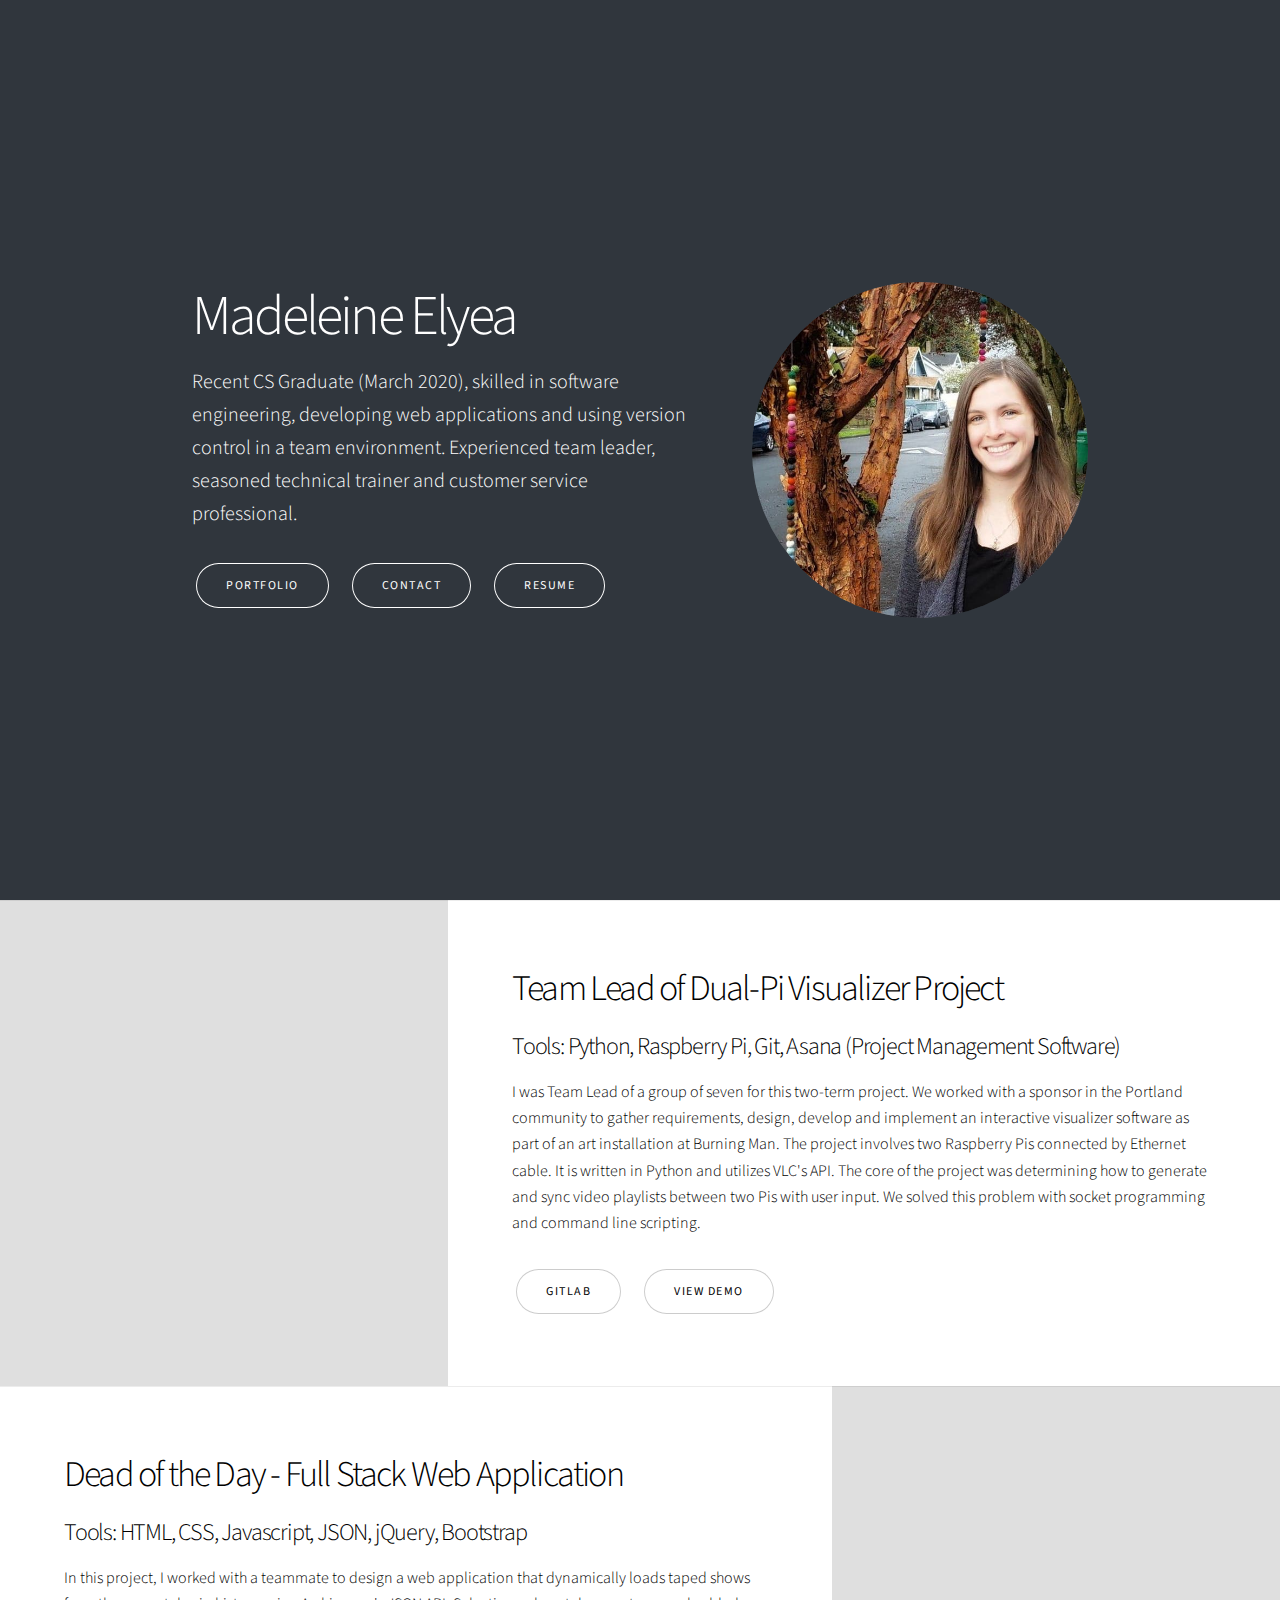
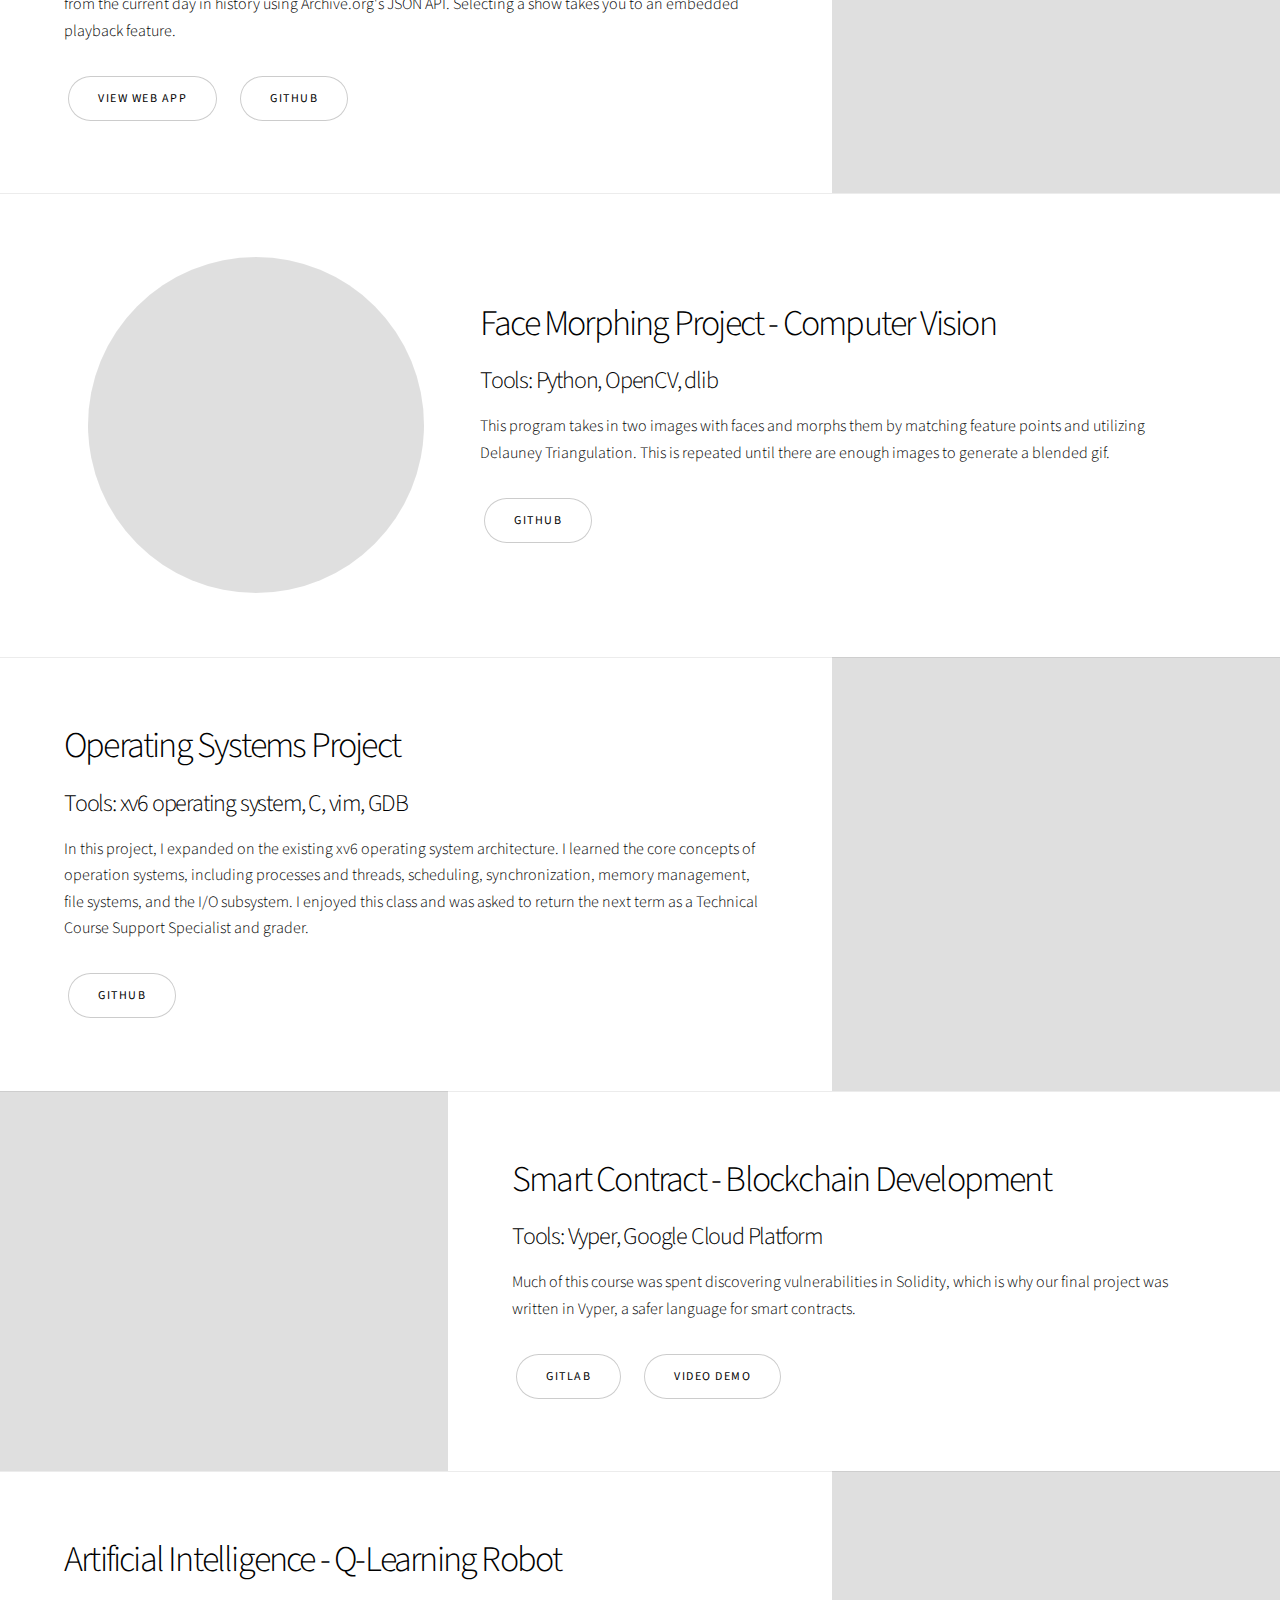
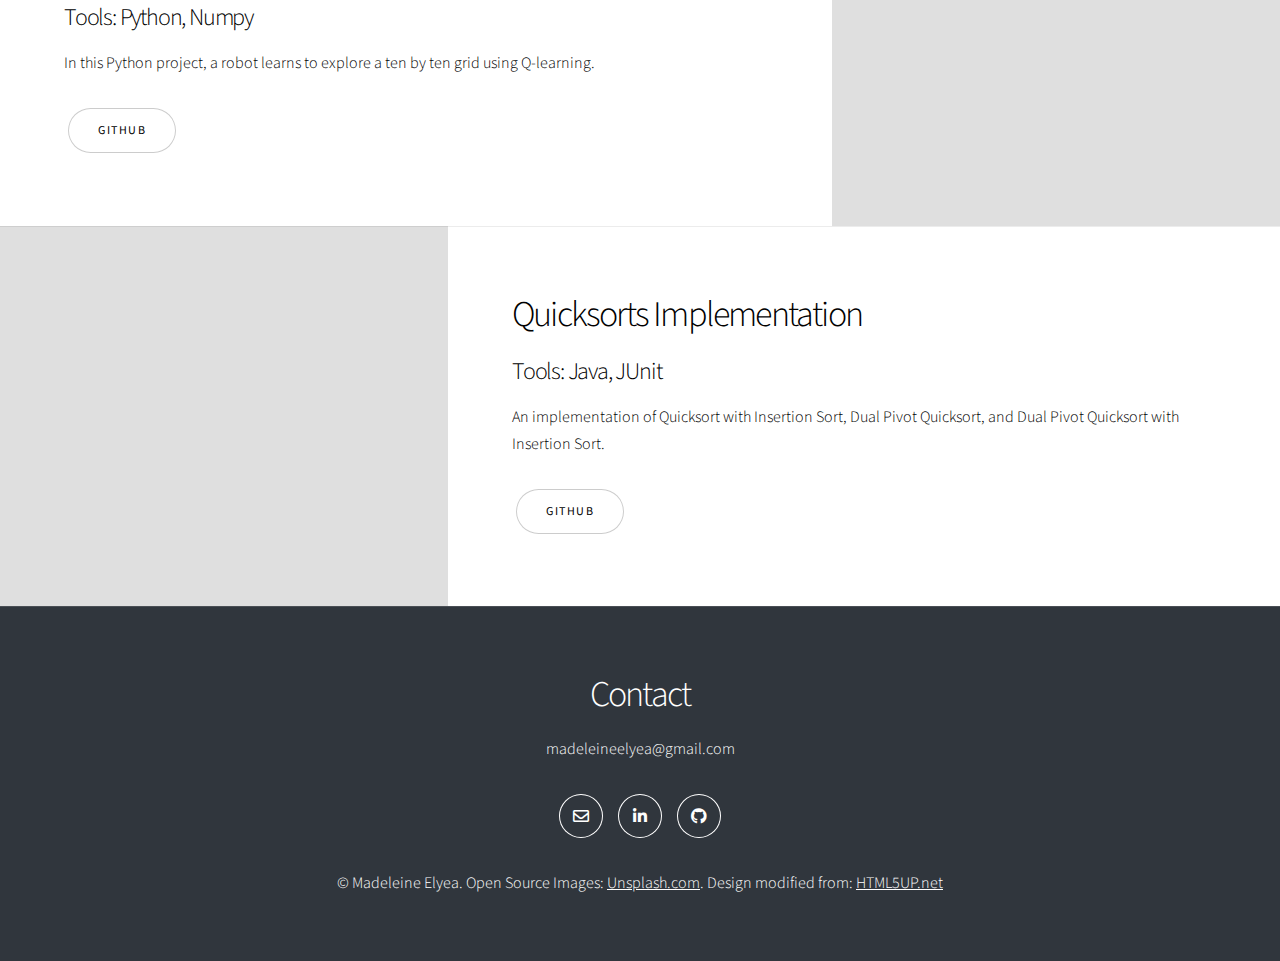
==== commit 81ecae2d: "updating layout to remove gallery." ====
--- a/index.html
+++ b/index.html
@@ -36,17 +36,17 @@
 		</section>
 
 		<!-- Capstone -->
-		<section class="spotlight style5 orient-right content-align-left image-position-center onscroll-image-fade-in"
+		<section class="spotlight style1 orient-right content-align-left image-position-center onscroll-image-fade-in"
 			id="first">
 			<div class="content">
-				<h2>Team Lead of Senior Capstone Project</h2>
+				<h2>Team Lead of Dual-Pi Visualizer Project</h2>
 				<h3>Tools: Python, Raspberry Pi, Git, Asana (Project Management Software)</h3>
 				<p>I was Team Lead of a group of seven for this two-term project. We worked with a sponsor in the
 					Portland community to gather requirements, design, develop and implement an interactive visualizer
 					software as part of an art installation at Burning Man.
 					The project involves two Raspberry Pis connected by Ethernet cable. It is written in Python and
 					utilizes VLC's API. The
-					core of the project was determining how to generate and sync video playlists between two pis with
+					core of the project was determining how to generate and sync video playlists between two Pis with
 					user input. We solved this problem with socket programming and command line scripting.
 				</p>
 				<ul class="actions stacked">
@@ -64,7 +64,7 @@
 		<!-- Web App-->
 		<section class="spotlight style1 orient-left content-align-left image-position-center onscroll-image-fade-in">
 			<div class="content">
-				<h2>Dead of the Day - Web Application</h2>
+				<h2>Dead of the Day - Full Stack Web Application</h2>
 				<h3>Tools: HTML, CSS, Javascript, JSON, jQuery, Bootstrap </h3>
 				<p>In this project, I worked with a teammate to design a web application that dynamically
 					loads taped
@@ -78,7 +78,7 @@
 				</ul>
 			</div>
 			<div class="image">
-				<img src="images/GDapp.png" alt="" />
+				<img src="images/GDApp.png" alt="GDapp" />
 			</div>
 		</section>
 
@@ -87,7 +87,7 @@
 			<div class="content">
 				<h2>Face Morphing Project - Computer Vision</h2>
 				<h3>Tools: Python, OpenCV, dlib</h3>
-				<p>This is a project I completed in my Computer Vision course. It takes in two images with faces and
+				<p>This program takes in two images with faces and
 					morphs them by
 					matching feature points and utilizing Delauney Triangulation. This is repeated until there are
 					enough images to generate
@@ -107,7 +107,7 @@
 			<div class="content">
 				<h2>Operating Systems Project</h2>
 				<h3>Tools: xv6 operating system, C, vim, GDB </h3>
-				<p>In this project, I expanded on the existing xv6 operating system architecture.I learned the core
+				<p>In this project, I expanded on the existing xv6 operating system architecture. I learned the core
 					concepts of operation systems, including processes
 					and threads,
 					scheduling, synchronization, memory management, file systems, and the I/O subsystem. I enjoyed this
@@ -121,77 +121,63 @@
 				<img src="images/Hardware.jpg" alt="Hardware" />
 			</div>
 		</section>
-		<!-- Additional Projects -->
-		<section class="wrapper style1 align-center">
-			<div class="inner">
-				<h2>Additional Projects</h2>
-				<p>Below are examples of blockchain development,
-					artificial intelligence, algorithmic implementations and numerical computation.</p>
-			</div>
-
-			<!-- Projects -->
-			<div class="gallery style1 medium onscroll-fade-in">
-				<article>
-					<a href="images/gallery/fulls/01.jpg" class="image">
-						<img src="images/ethereum.jpg" alt="Etherum" />
-					</a>
-					<div class="caption">
-						<h3>Smart Contract - Blockchain Development</h3>
-						<p>Tools: Vyper, Google Cloud Platform</p>
-						<p> Much of this
-							course was spent
-							discovering vulnerabilities
-							in Solidity, which is why
-							our final project was written in Vyper, a safer language for smart contracts.</p>
-						<ul class="actions fixed">
-							<li>
-								<a href="https://gitlab.com/madelyea/cs410b-madeleine-elyea/-/blob/master/final/charitableTrust.vy"
-									class="button small">GitLab</a>
-								<a href="movies/Madeleine_Blockchain_Trimmed.mov" class="button small">Video Demo</a>
-							</li>
-						</ul>
-					</div>
-				</article>
-				<article>
-					<a href="images/gallery/fulls/02.jpg" class="image">
-						<img src="images/robot.jpg" alt="Robot" />
-					</a>
-					<div class="caption">
-						<h3>Artificial Intelligence</h3>
-						<p>Tools: Python, Numpy</p>
-						<p>In this Python project, Robby the Robot learns to explore a ten by ten grid using Q-learning.
-						</p>
-						<ul class="actions fixed">
-							<li>
-								<a href="https://github.com/madelyea/Q-Learning_Robot" class="button small">GitHub</a>
-							</li>
-						</ul>
-					</div>
-				</article>
-				<article>
-					<a href="images/gallery/fulls/02.jpg" class="image">
-						<img src="images/quicksort.jpg" alt="Quicksort" />
-					</a>
-					<div class="caption">
-						<h3>Quicksorts Implementation </h3>
-
-						<p>Tools: Java, JUnit</p>
-						<p>Implementation of Quicksort with Insertion Sort, Dual Pivot Quicksort, Dual Pivot Quicksort
-							with Insertion Sort.
-						</p>
-						<ul class="actions fixed">
-							<li>
-								<a href="https://github.com/madelyea/Quicksorts/tree/master/src/main/java"
-									class="button small">GitHub</a>
-							</li>
-						</ul>
-					</div>
-				</article>
-
-
-			</div>
-
-		</section>
+
+		<!-- Blockchain Development -->
+		<section class="spotlight style1 orient-right content-align-left image-position-center onscroll-image-fade-in">
+			<div class="content">
+				<h2>Smart Contract - Blockchain Development</h2>
+				<h3>Tools: Vyper, Google Cloud Platform</h3>
+				<p>Much of this
+					course was spent
+					discovering vulnerabilities
+					in Solidity, which is why
+					our final project was written in Vyper, a safer language for smart contracts.</p>
+				<ul class="actions stacked">
+					<li><a href="https://gitlab.com/madelyea/cs410b-madeleine-elyea/-/blob/master/final/charitableTrust.vy"
+							class="button">GitLab</a>
+						<a href="movies/Madeleine_Blockchain_Trimmed.mov" class="button">Video Demo</a>
+					</li>
+				</ul>
+			</div>
+			<div class="image">
+				<img src="images/ethereum.jpg" alt="Ethereum" />
+			</div>
+		</section>
+
+		<!-- Artificial Intelligence -->
+		<section class="spotlight style1 orient-left content-align-left image-position-center onscroll-image-fade-in">
+			<div class="content">
+				<h2>Artificial Intelligence - Q-Learning Robot</h2>
+				<h3>Tools: Python, Numpy </h3>
+				<p>In this Python project, a robot learns to explore a ten by ten grid using Q-learning.</p>
+				<ul class="actions stacked">
+					<li><a href="https://github.com/madelyea/Q-Learning_Robot" class="button">Github</a>
+					</li>
+				</ul>
+			</div>
+			<div class="image">
+				<img src="images/robot.jpg" alt="Robot" />
+			</div>
+		</section>
+
+		<!-- Quicksorts -->
+		<section class="spotlight style1 orient-right content-align-left image-position-center onscroll-image-fade-in">
+			<div class="content">
+				<h2>Quicksorts Implementation</h2>
+				<h3>Tools: Java, JUnit </h3>
+				<p>An implementation of Quicksort with Insertion Sort, Dual Pivot Quicksort, and Dual Pivot Quicksort
+					with Insertion Sort.</p>
+				<ul class="actions stacked">
+					<li><a href="https://github.com/madelyea/Quicksorts/tree/master/src/main/java"
+							class="button">Github</a>
+					</li>
+				</ul>
+			</div>
+			<div class="image">
+				<img src="images/quicksort.jpg" alt="Quicksort" />
+			</div>
+		</section>
+
 
 		<!-- Footer -->
 		<footer class="wrapper style1 align-center invert color1" id="last">
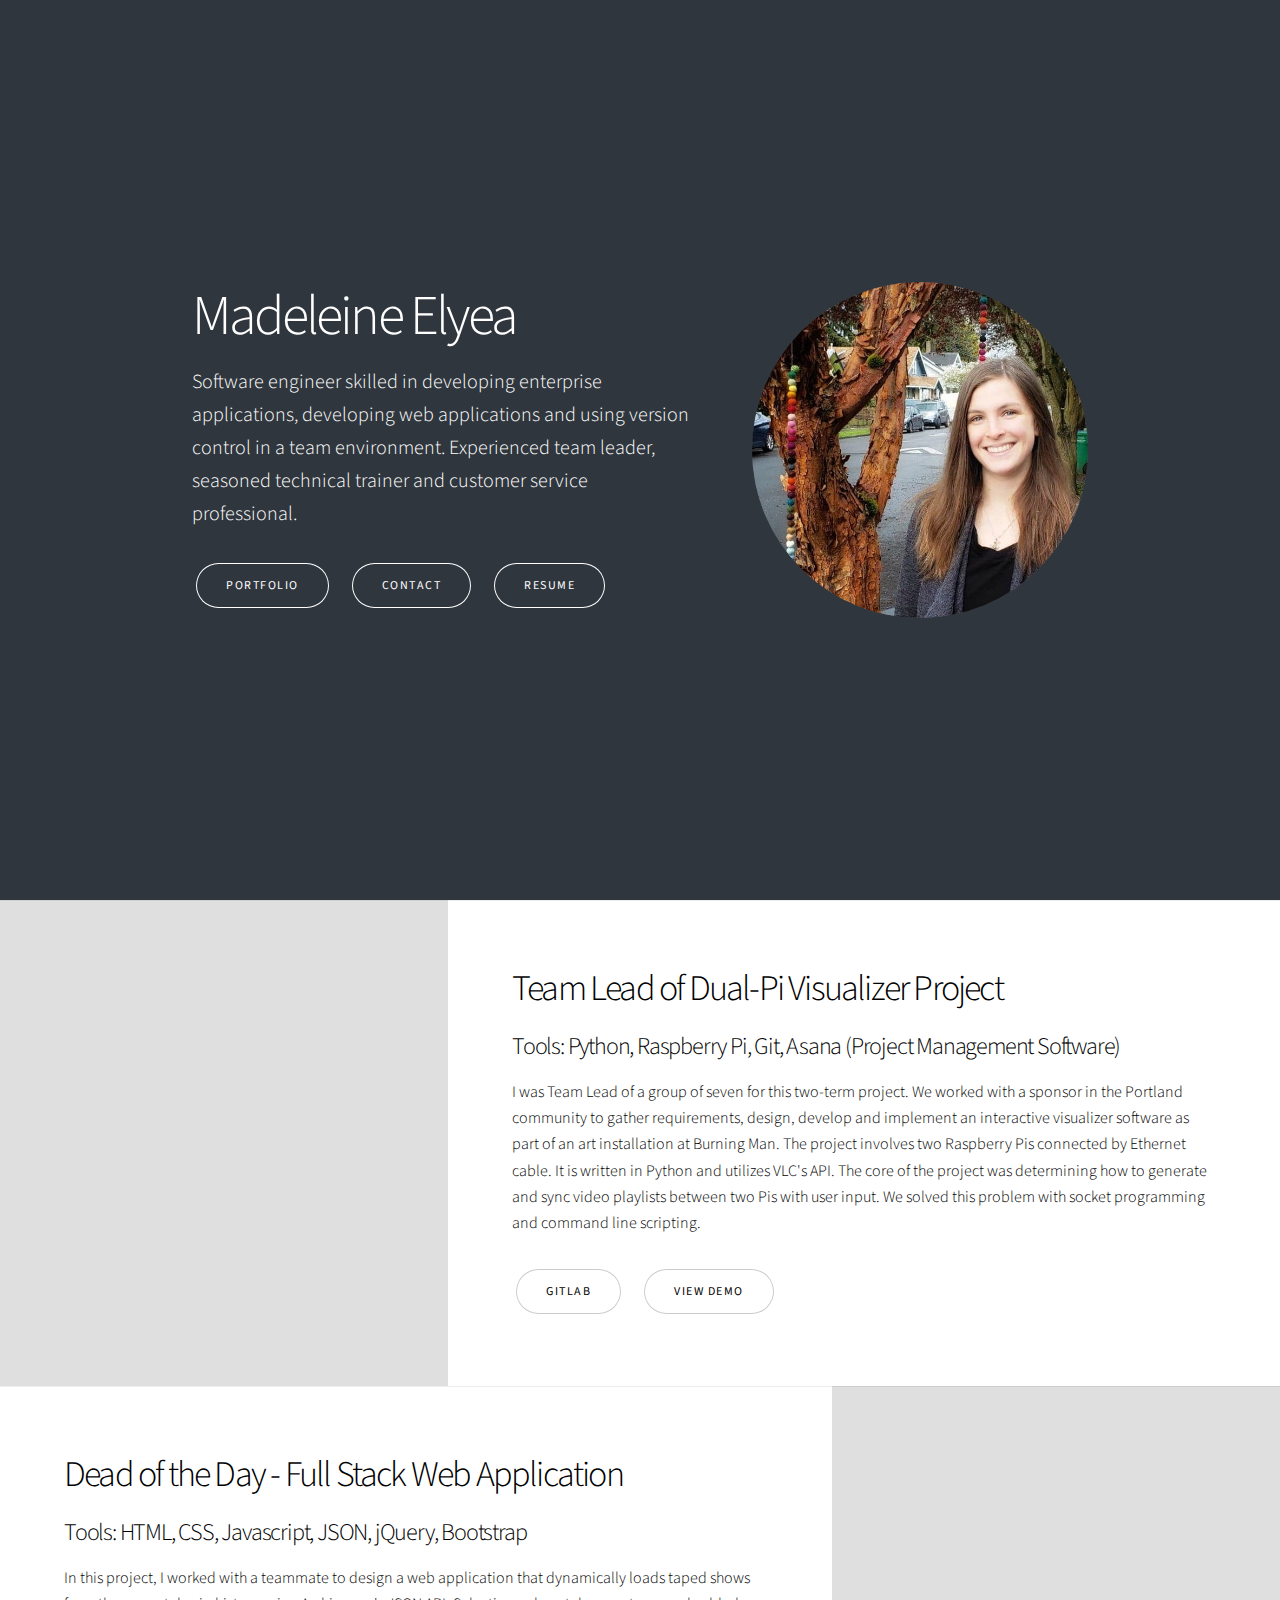
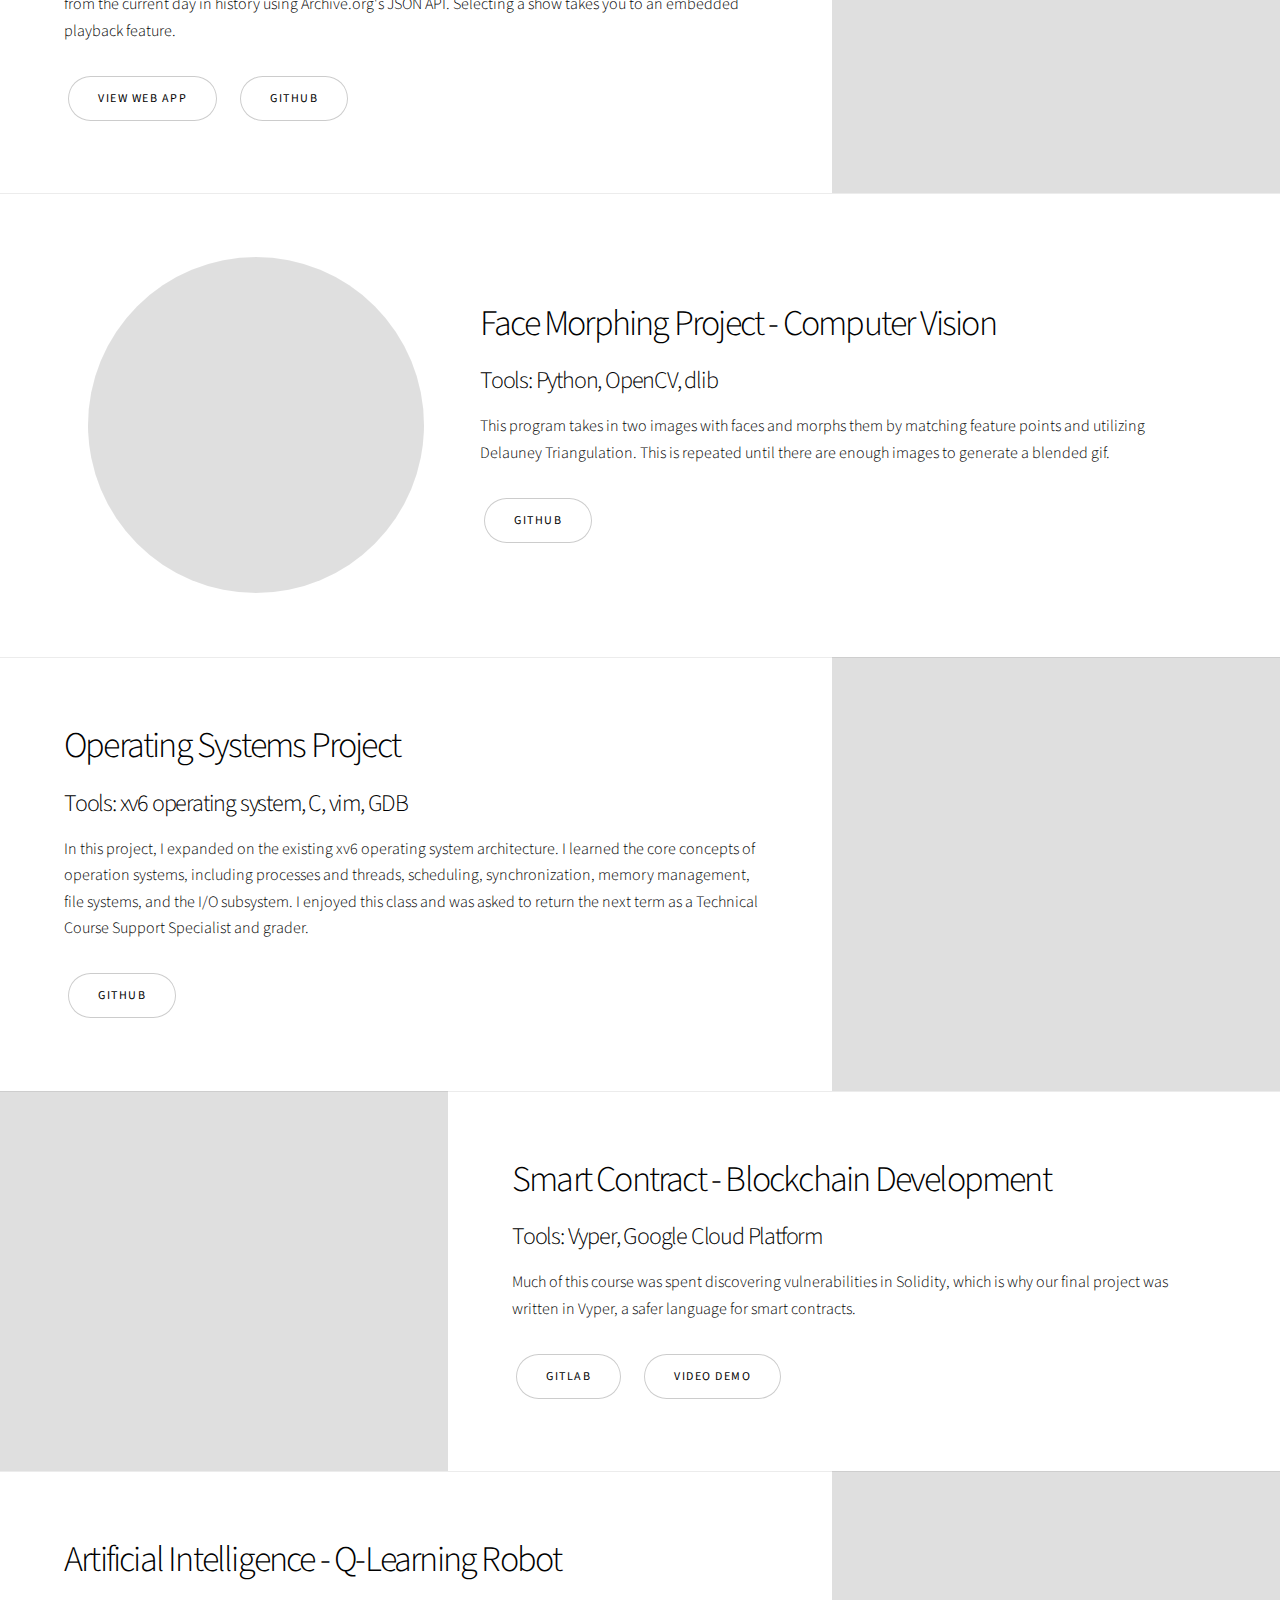
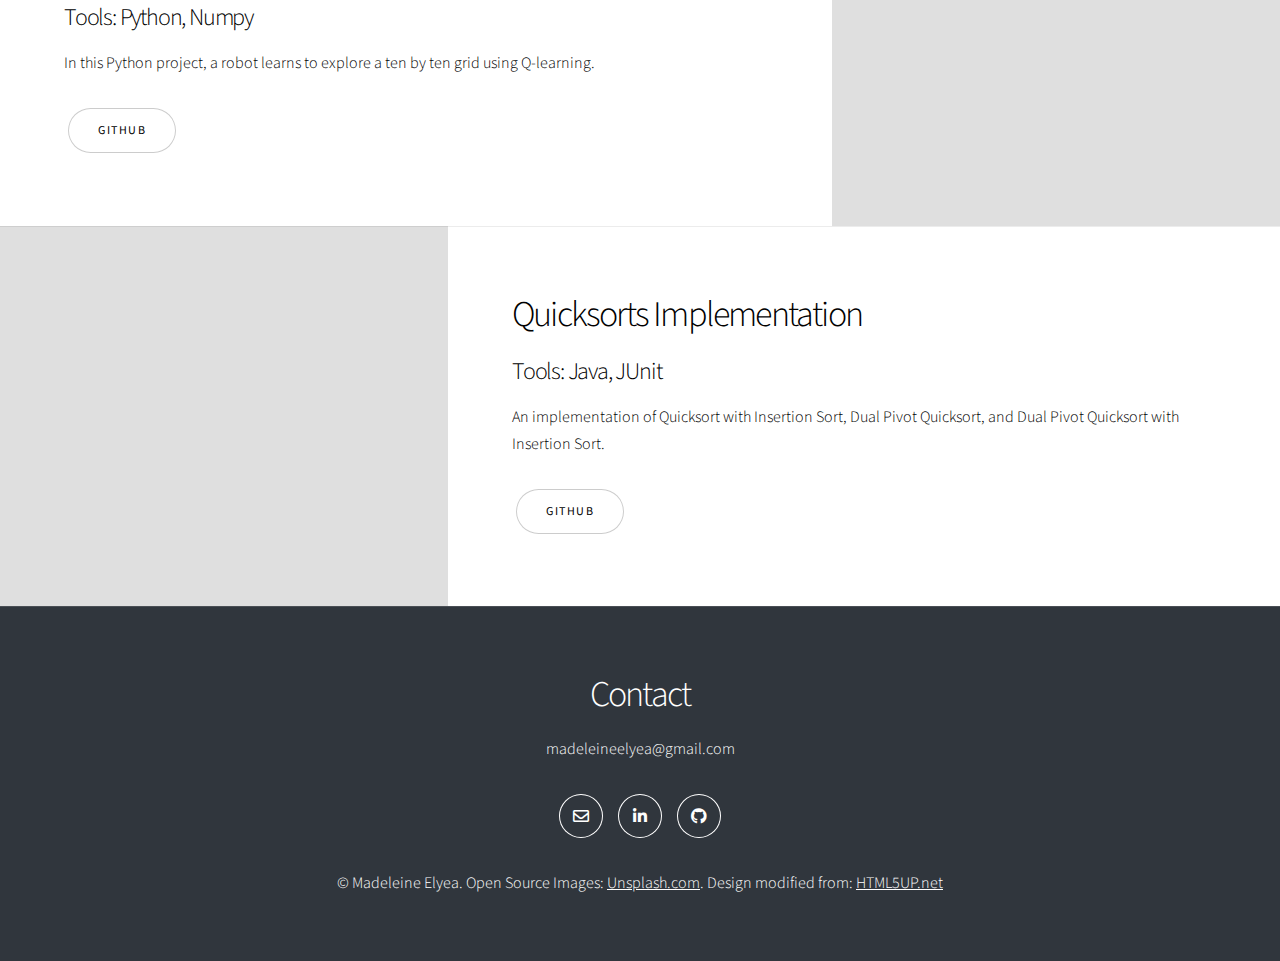
==== commit 87e5a93e: "Update index.html" ====
--- a/index.html
+++ b/index.html
@@ -18,7 +18,7 @@
 			id="header">
 			<div class="content">
 				<h1>Madeleine Elyea</h1>
-				<p class="major">Recent CS Graduate (March 2020), skilled in software engineering, developing web
+				<p class="major">Software engineer skilled in developing enterprise applications, developing web
 					applications and using version control in
 					a team environment. Experienced team leader, seasoned technical trainer and customer service
 					professional.</p>
@@ -217,4 +217,4 @@
 
 </body>
 
-</html>+</html>
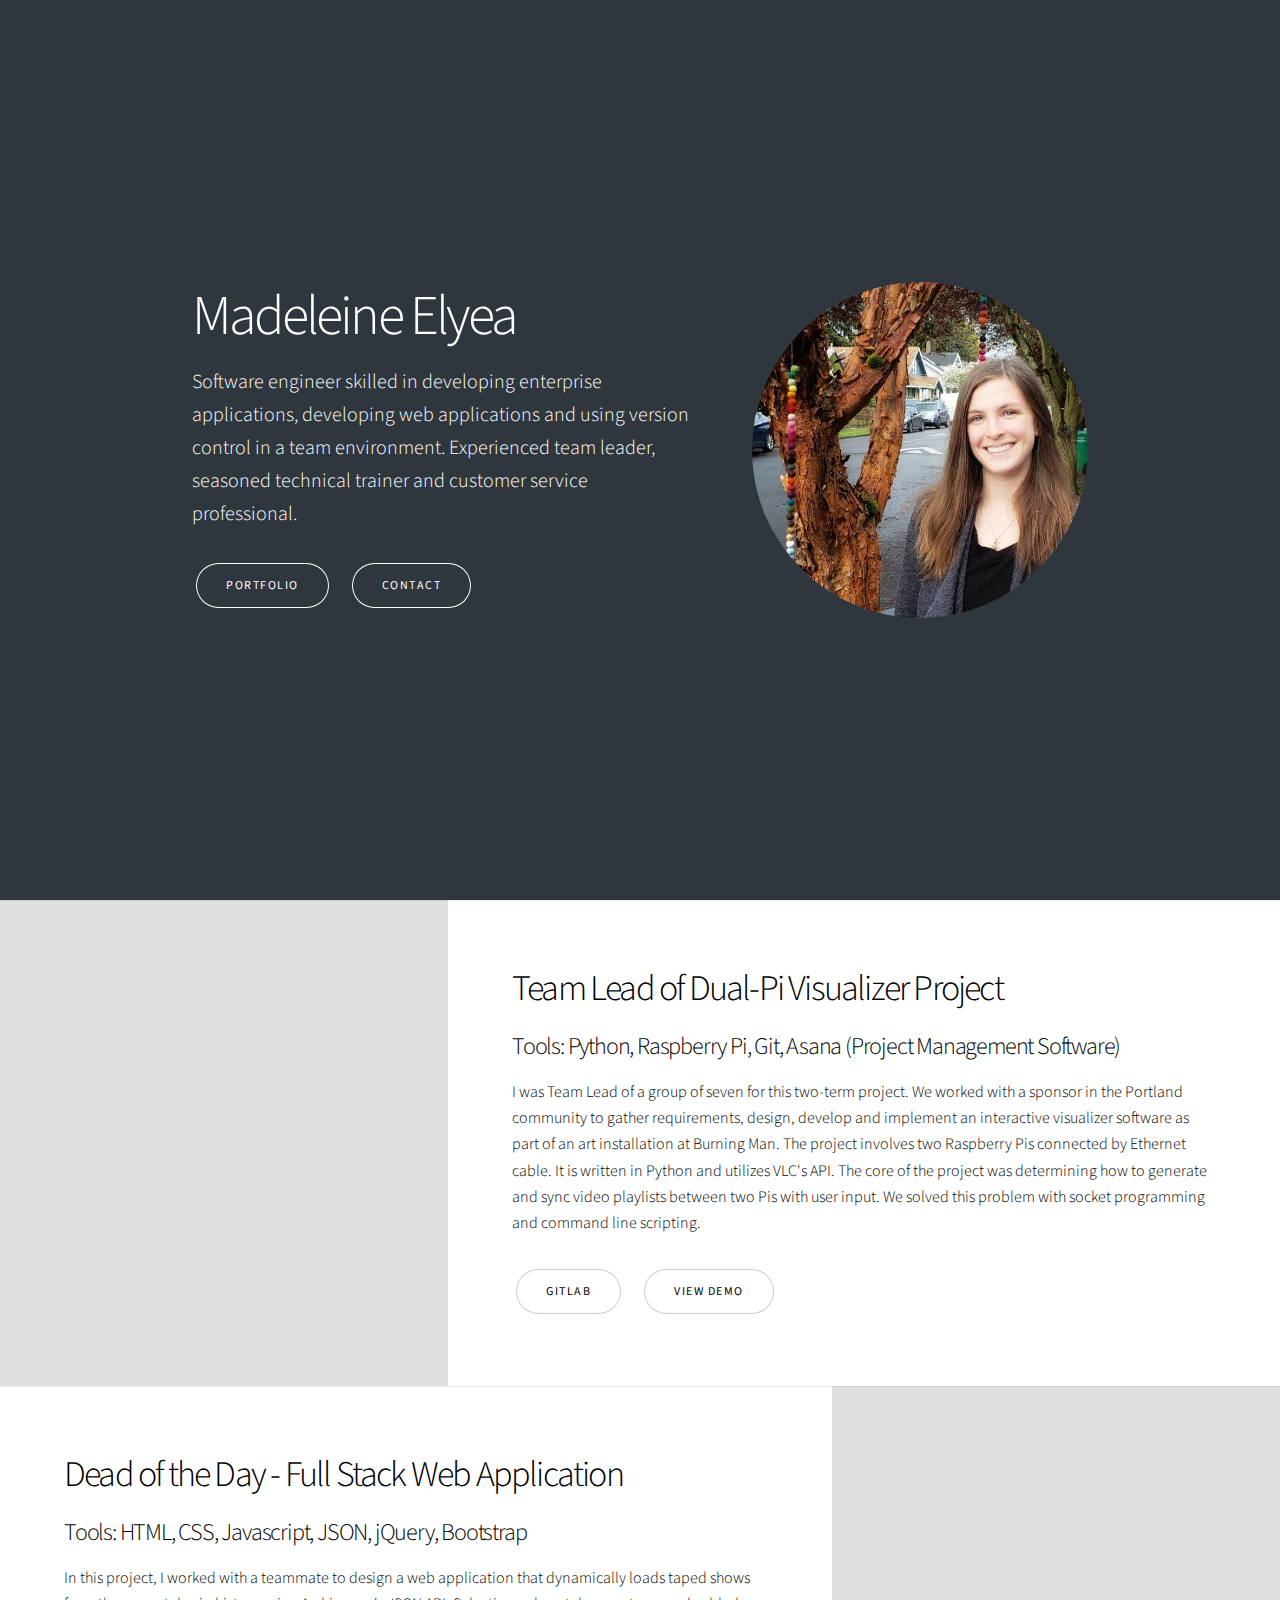
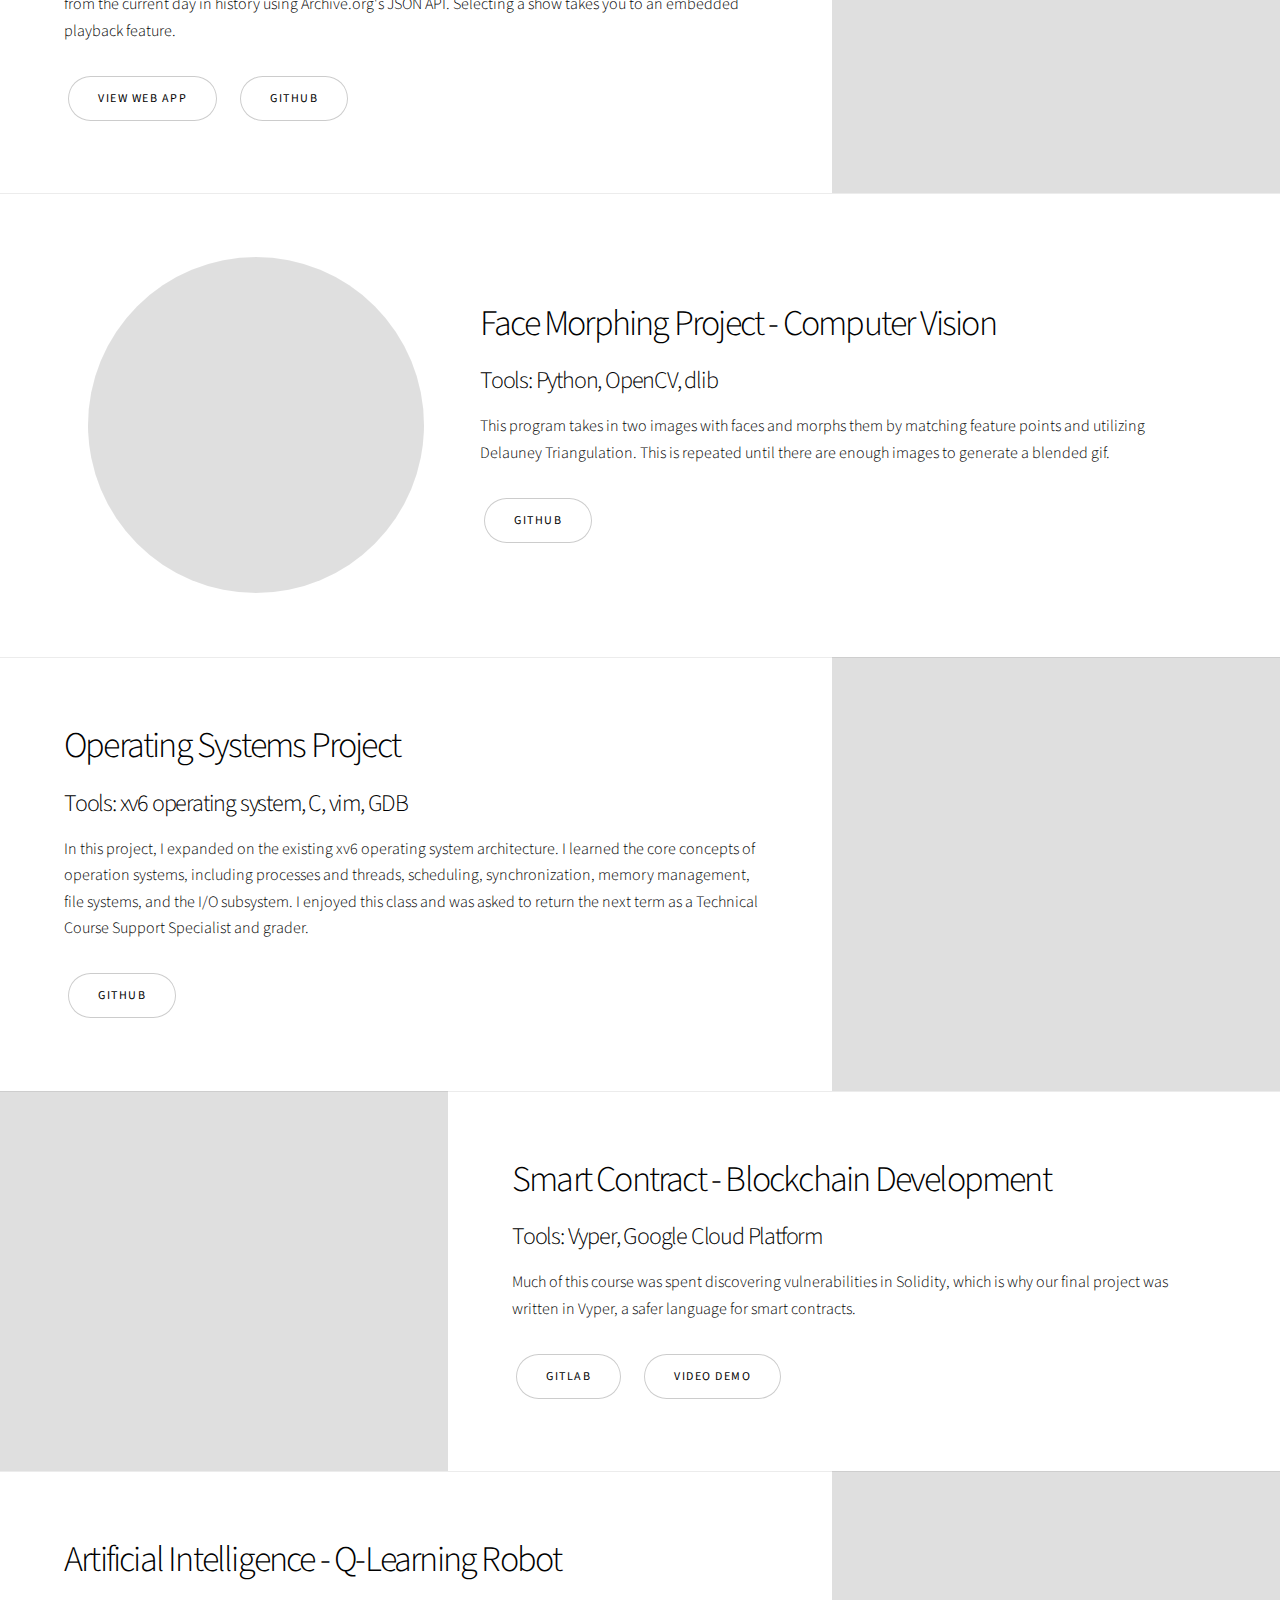
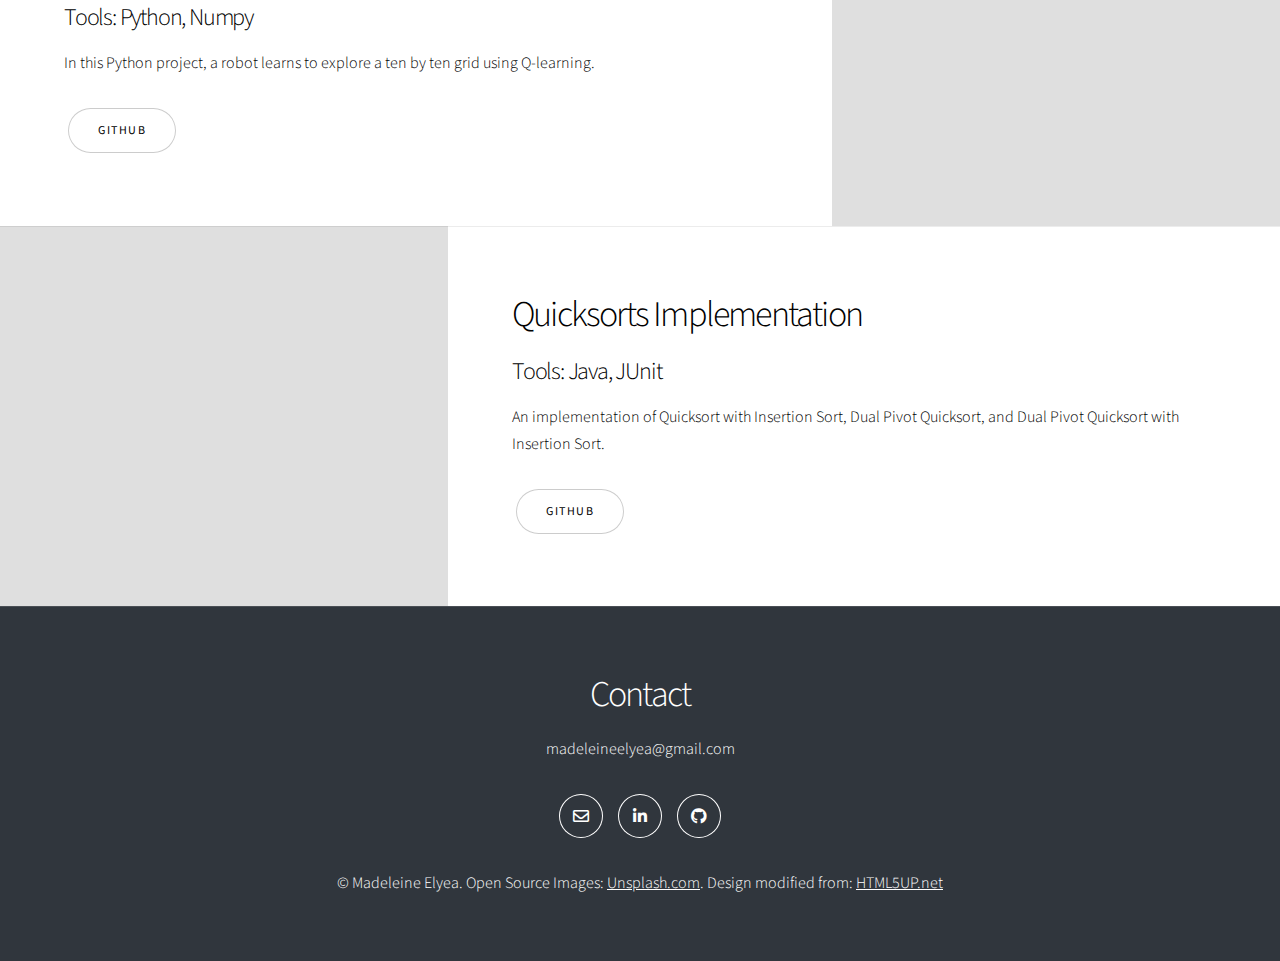
==== commit 6e4dbb86: "Update index.html" ====
--- a/index.html
+++ b/index.html
@@ -25,7 +25,7 @@
 				<ul class="actions stacked">
 					<li><a href="#first" class="button big smooth-scroll-middle">Portfolio</a>
 						<a href="#last" class="button big smooth-scroll-middle">Contact</a>
-						<a href="pdfs/Madeleine Elyea Resume.pdf" class="button big smooth-scroll-middle">Resume</a>
+		<!--				<a href="pdfs/Madeleine Elyea Resume.pdf" class="button big smooth-scroll-middle">Resume</a> -->
 
 					</li>
 				</ul>
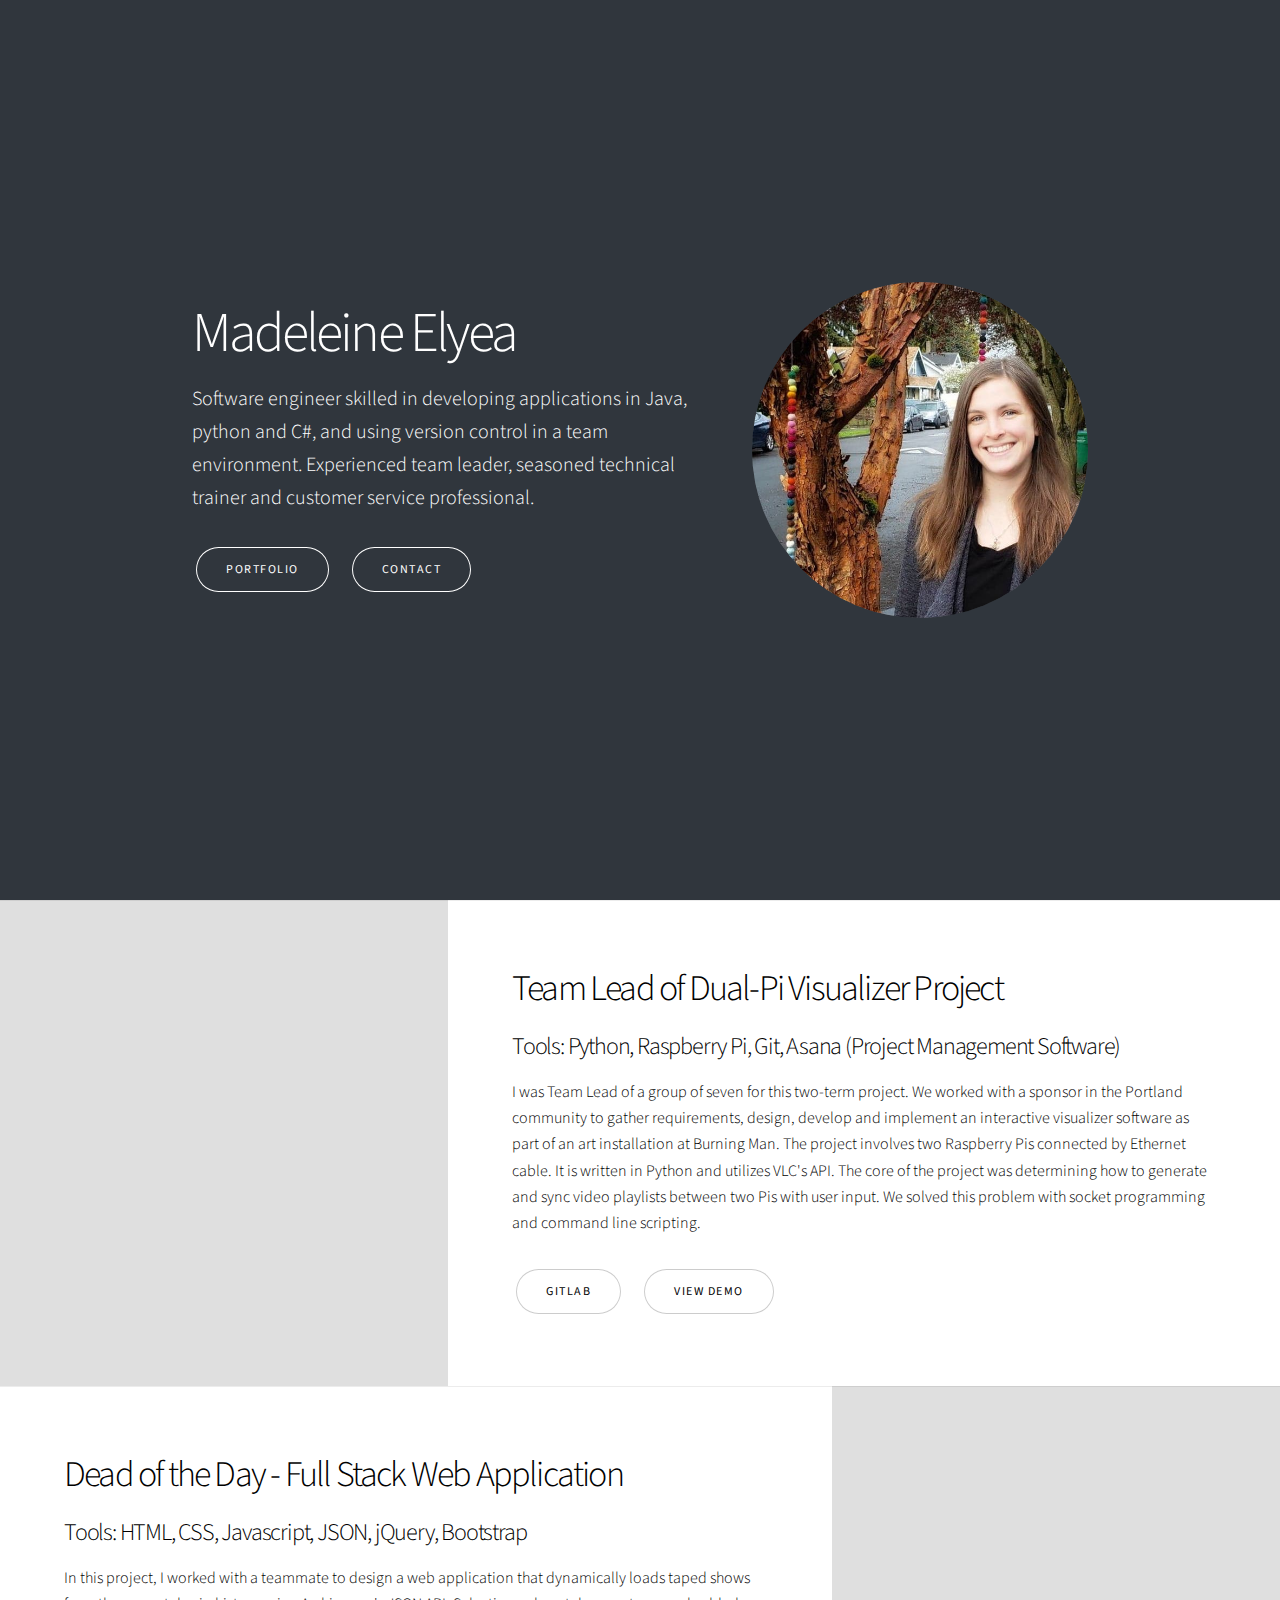
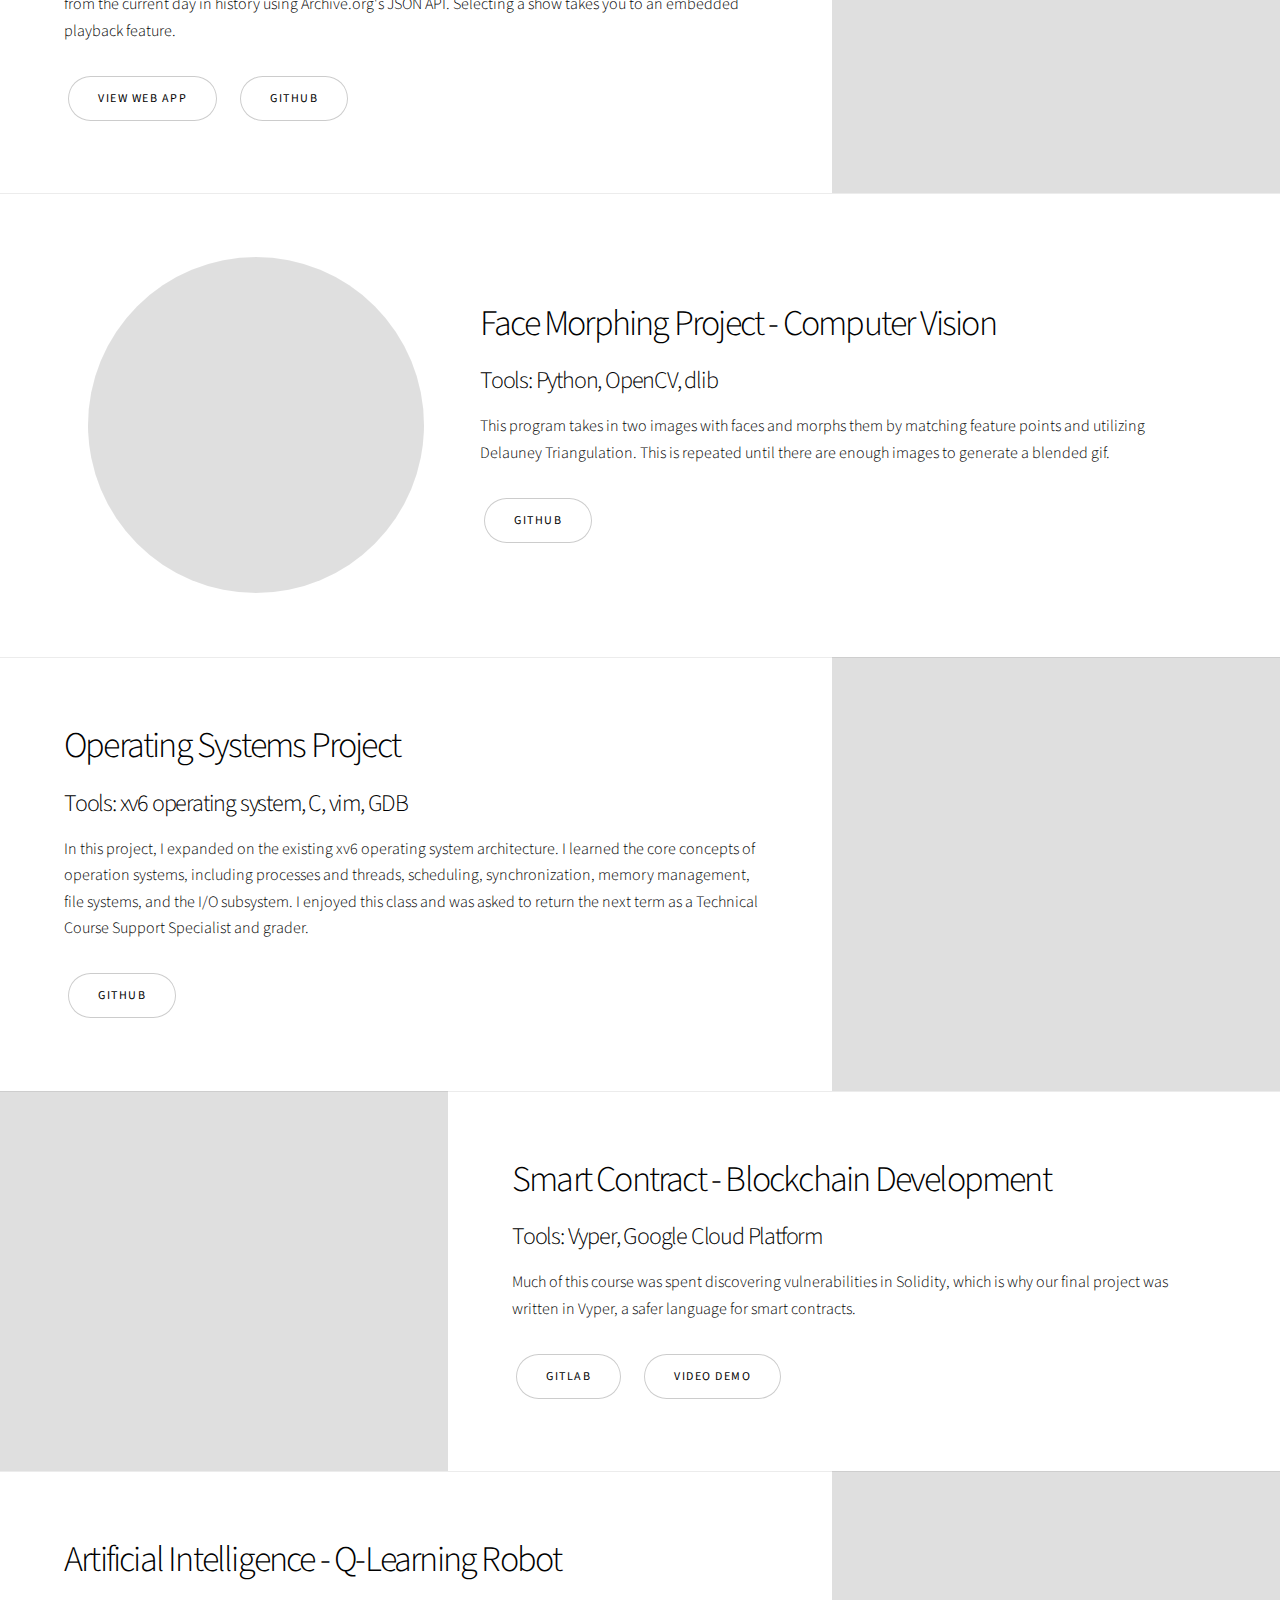
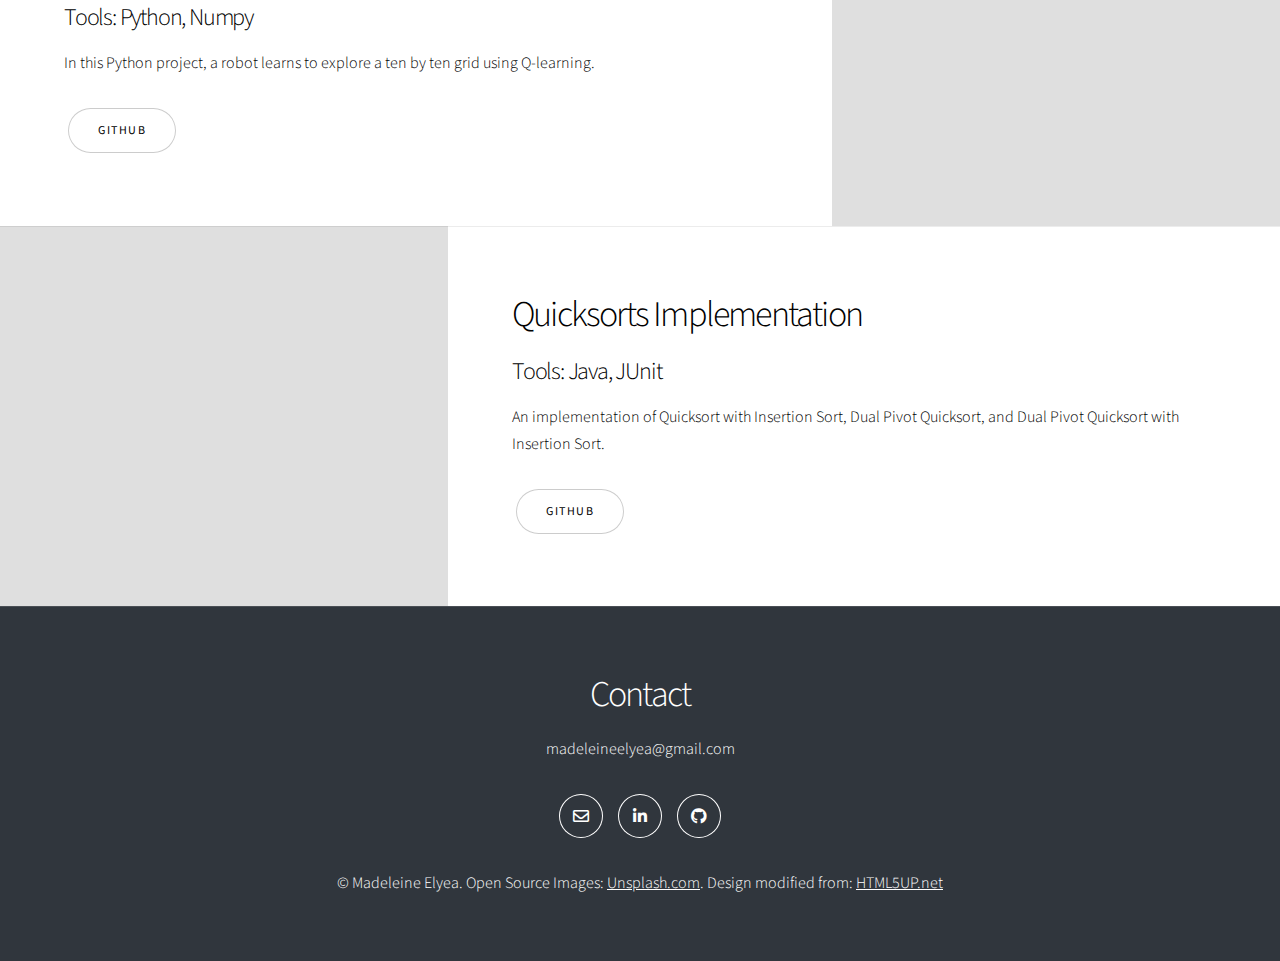
==== commit 34e314b2: "Update index.html" ====
--- a/index.html
+++ b/index.html
@@ -18,8 +18,7 @@
 			id="header">
 			<div class="content">
 				<h1>Madeleine Elyea</h1>
-				<p class="major">Software engineer skilled in developing enterprise applications, developing web
-					applications and using version control in
+				<p class="major">Software engineer skilled in developing applications in Java, python and C#, and  using version control in
 					a team environment. Experienced team leader, seasoned technical trainer and customer service
 					professional.</p>
 				<ul class="actions stacked">
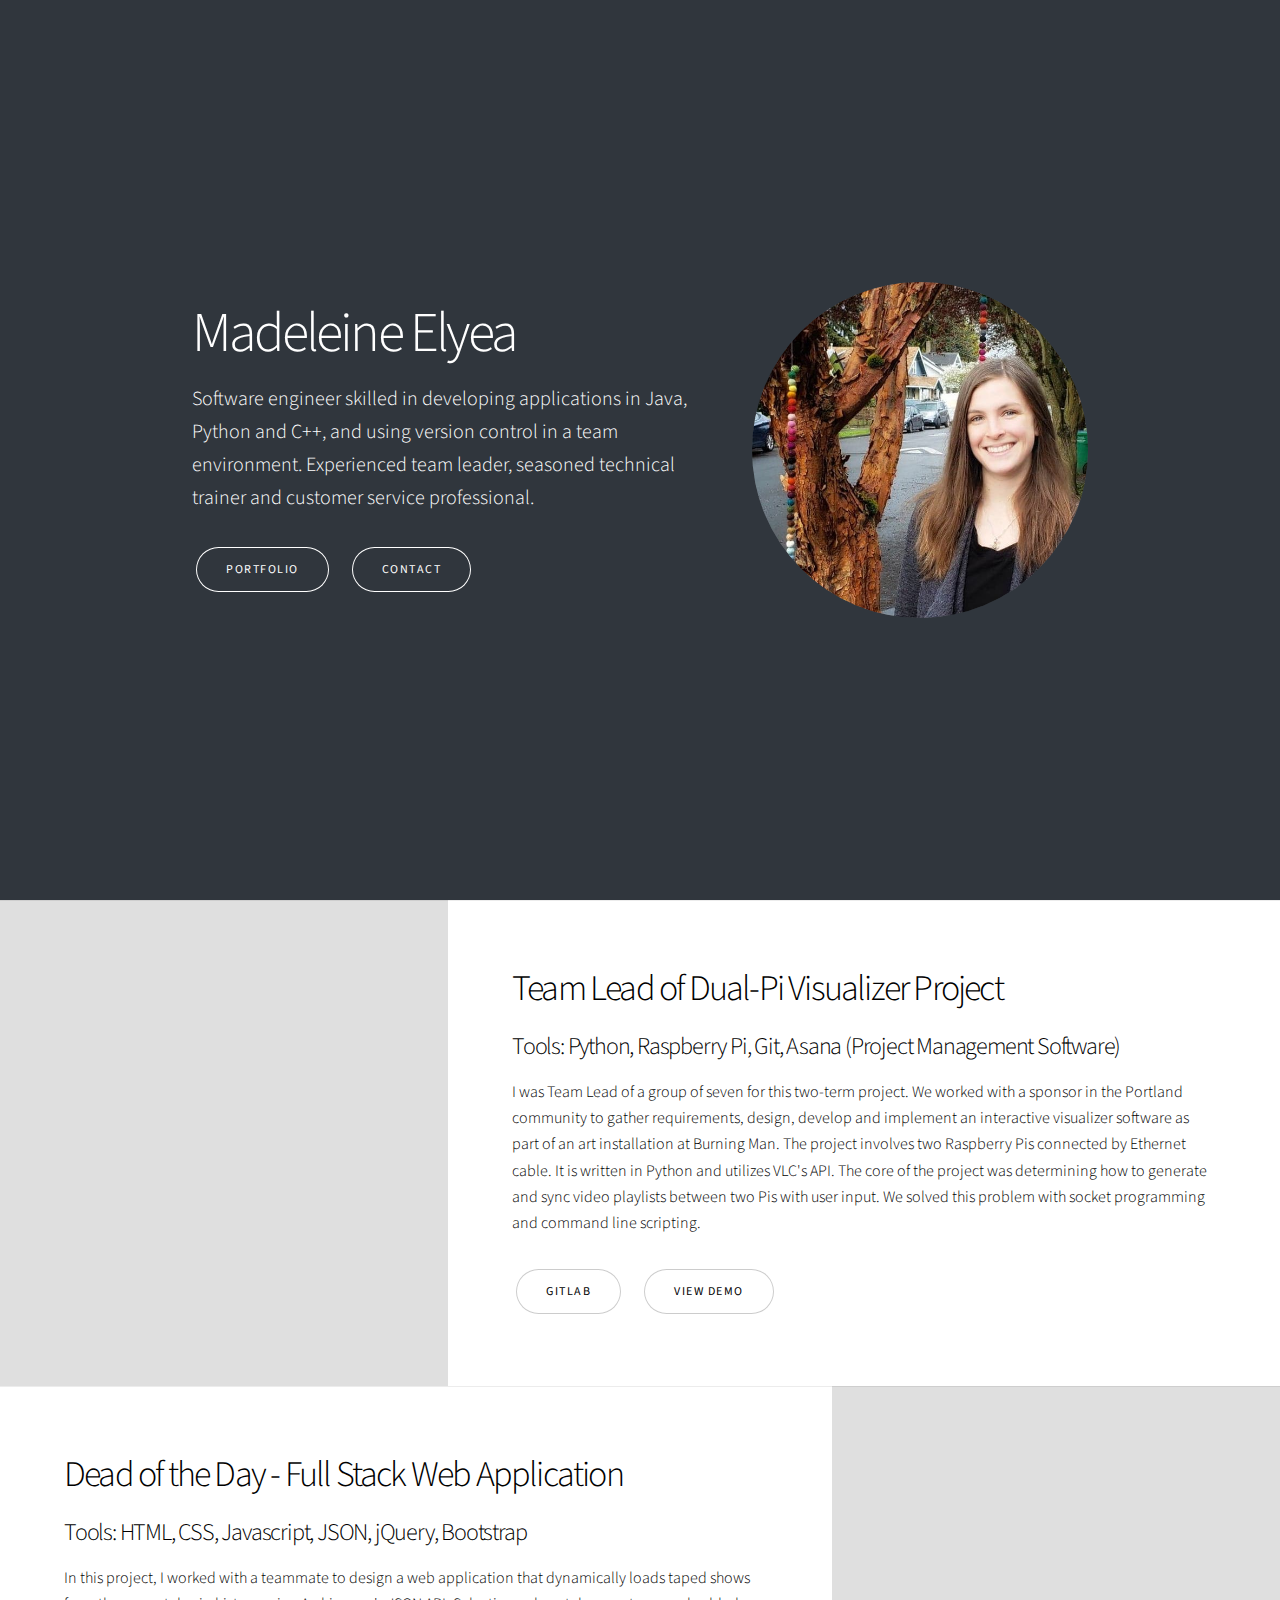
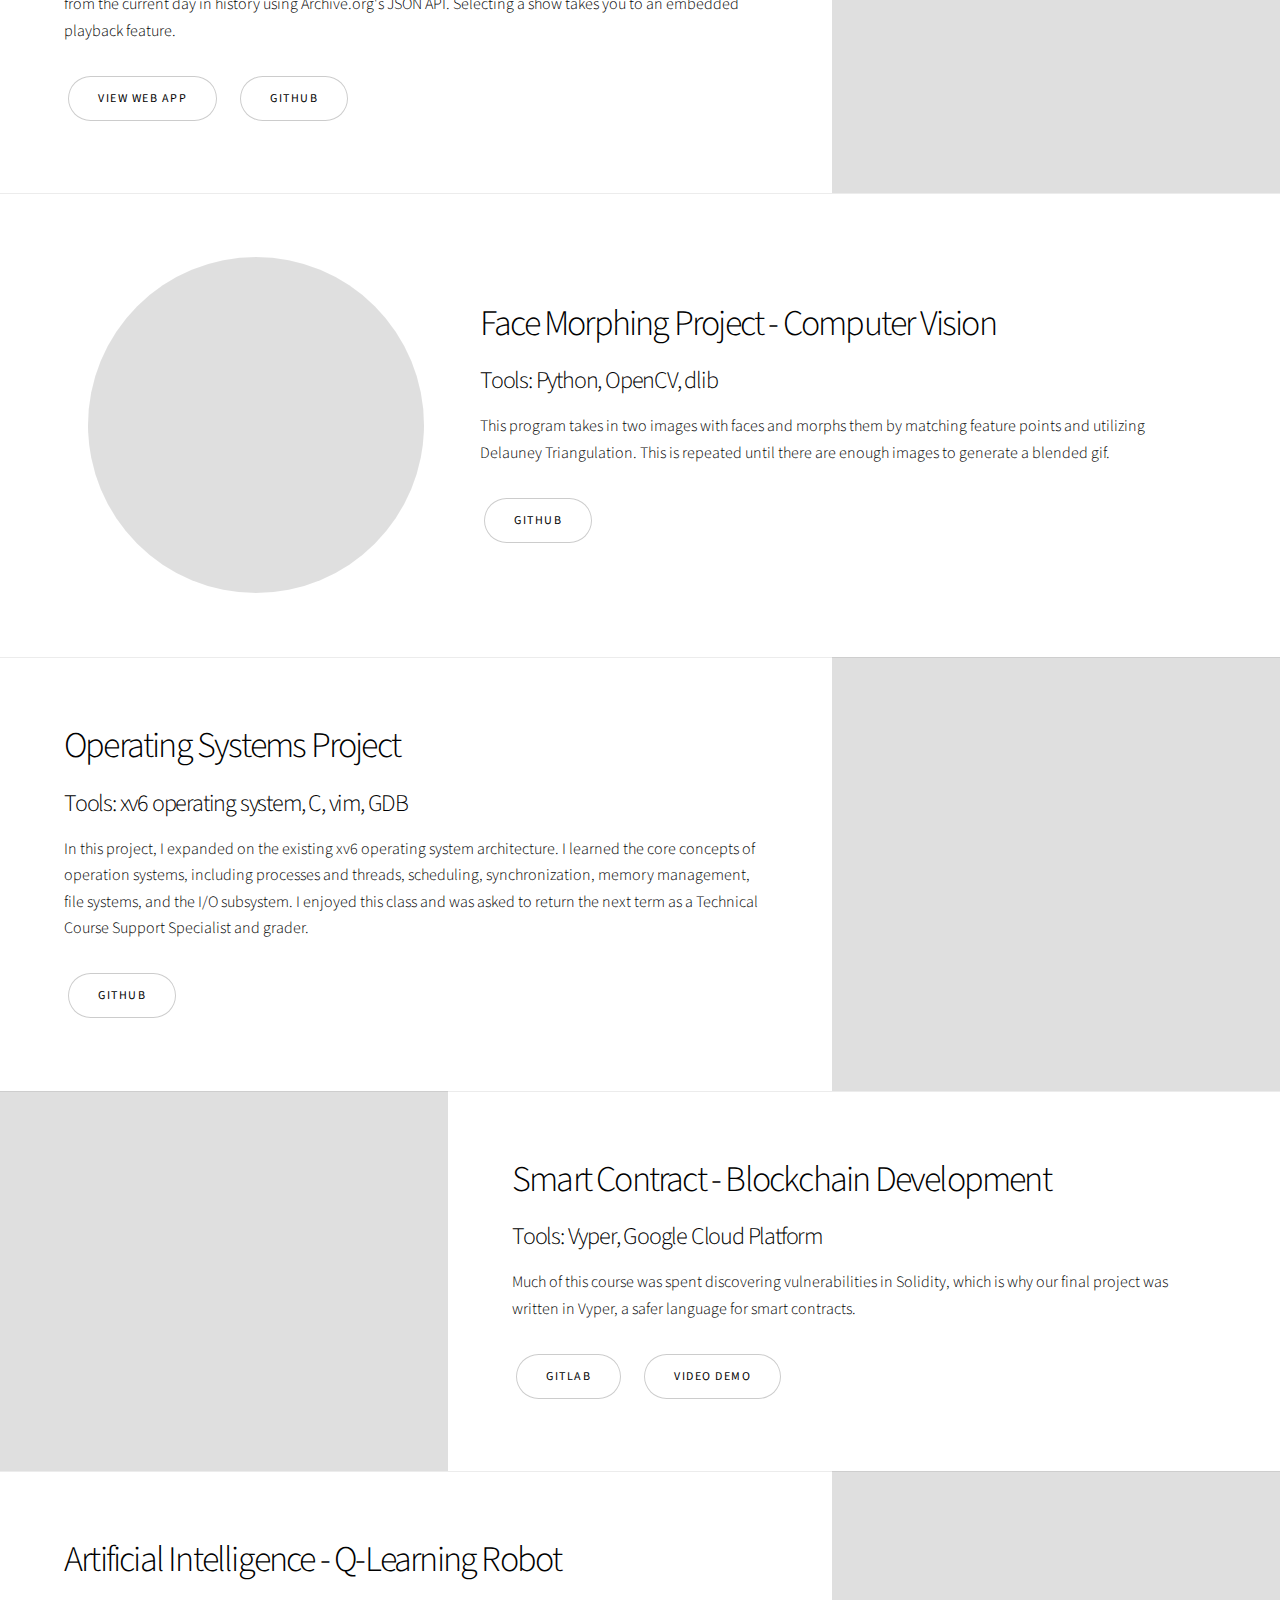
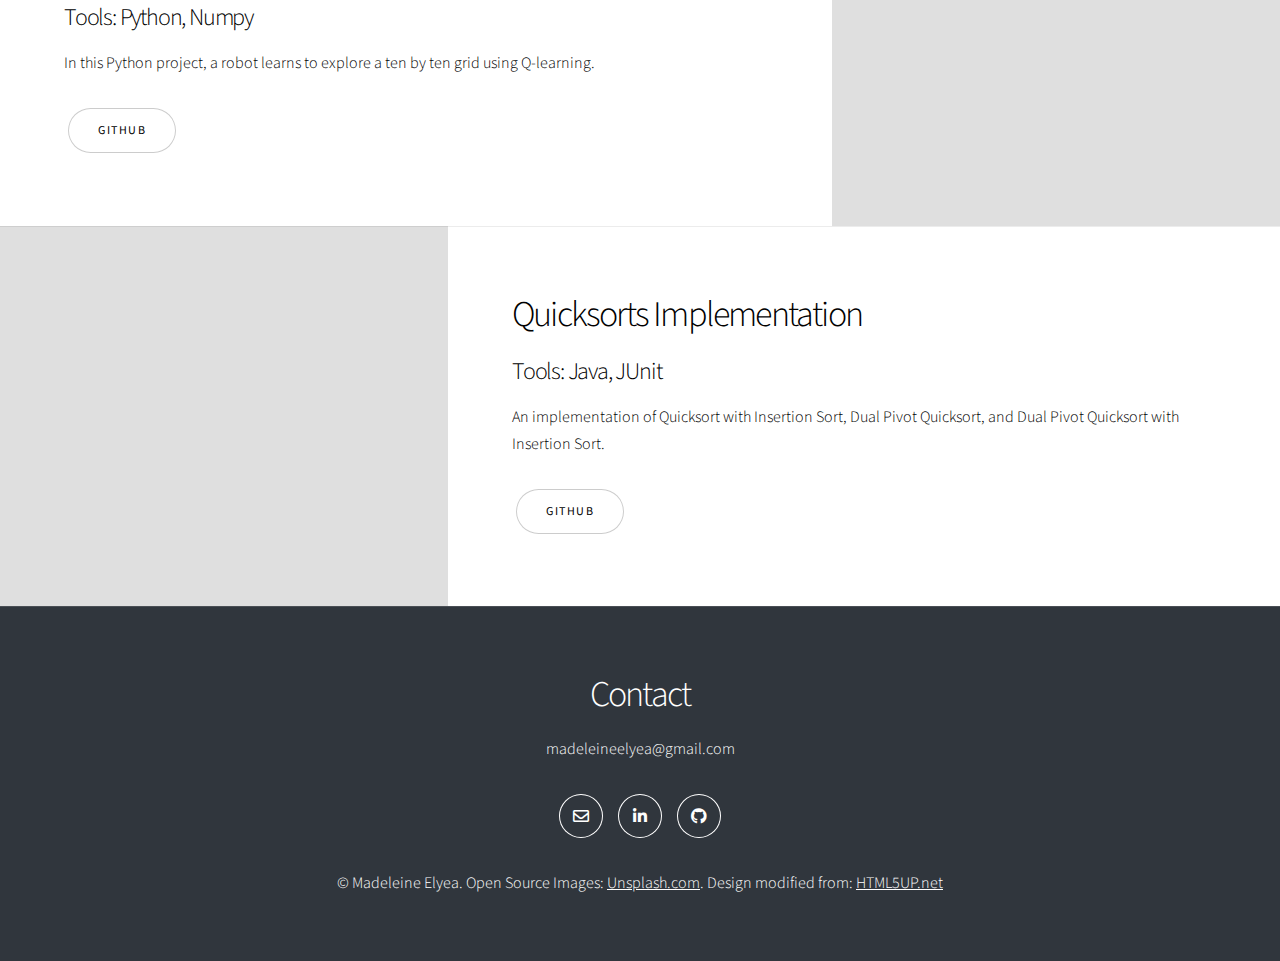
==== commit cfa29eec: "Update index.html" ====
--- a/index.html
+++ b/index.html
@@ -18,7 +18,7 @@
 			id="header">
 			<div class="content">
 				<h1>Madeleine Elyea</h1>
-				<p class="major">Software engineer skilled in developing applications in Java, python and C#, and  using version control in
+				<p class="major">Software engineer skilled in developing applications in Java, Python and C++, and  using version control in
 					a team environment. Experienced team leader, seasoned technical trainer and customer service
 					professional.</p>
 				<ul class="actions stacked">
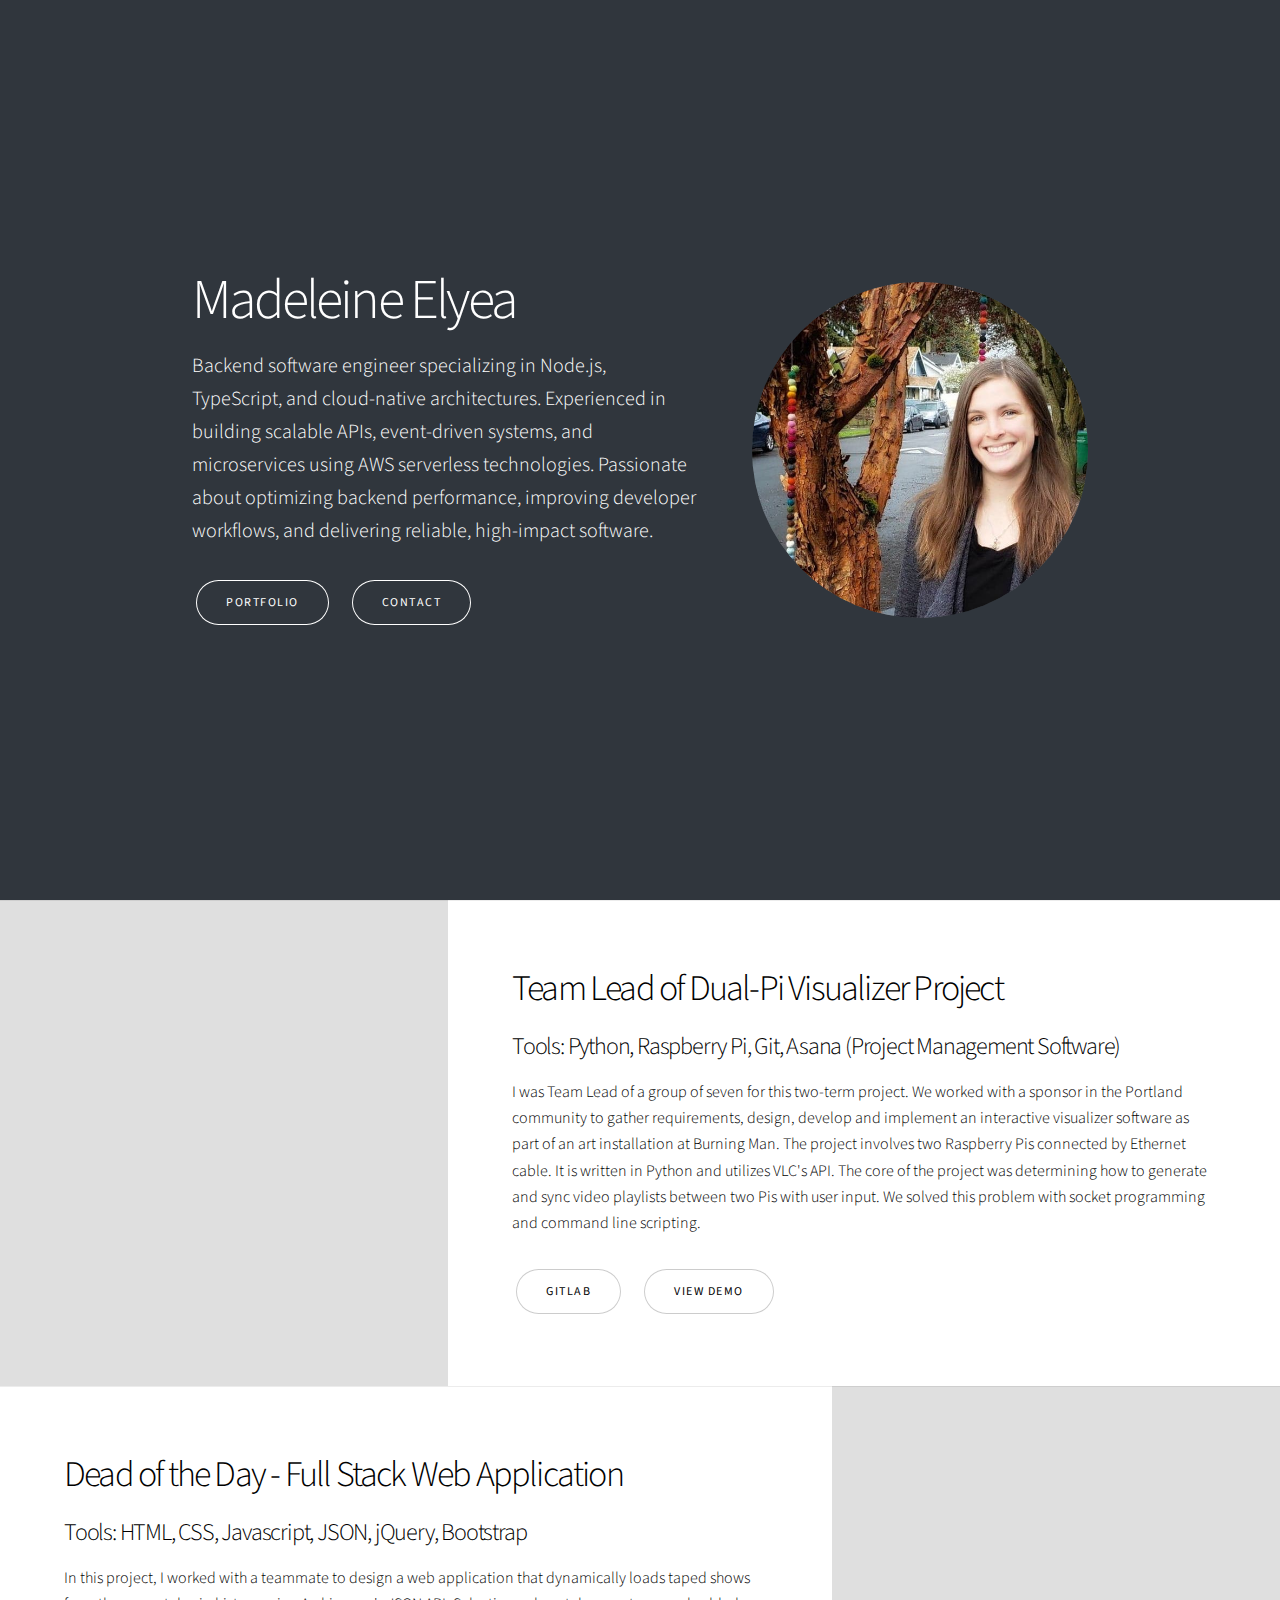
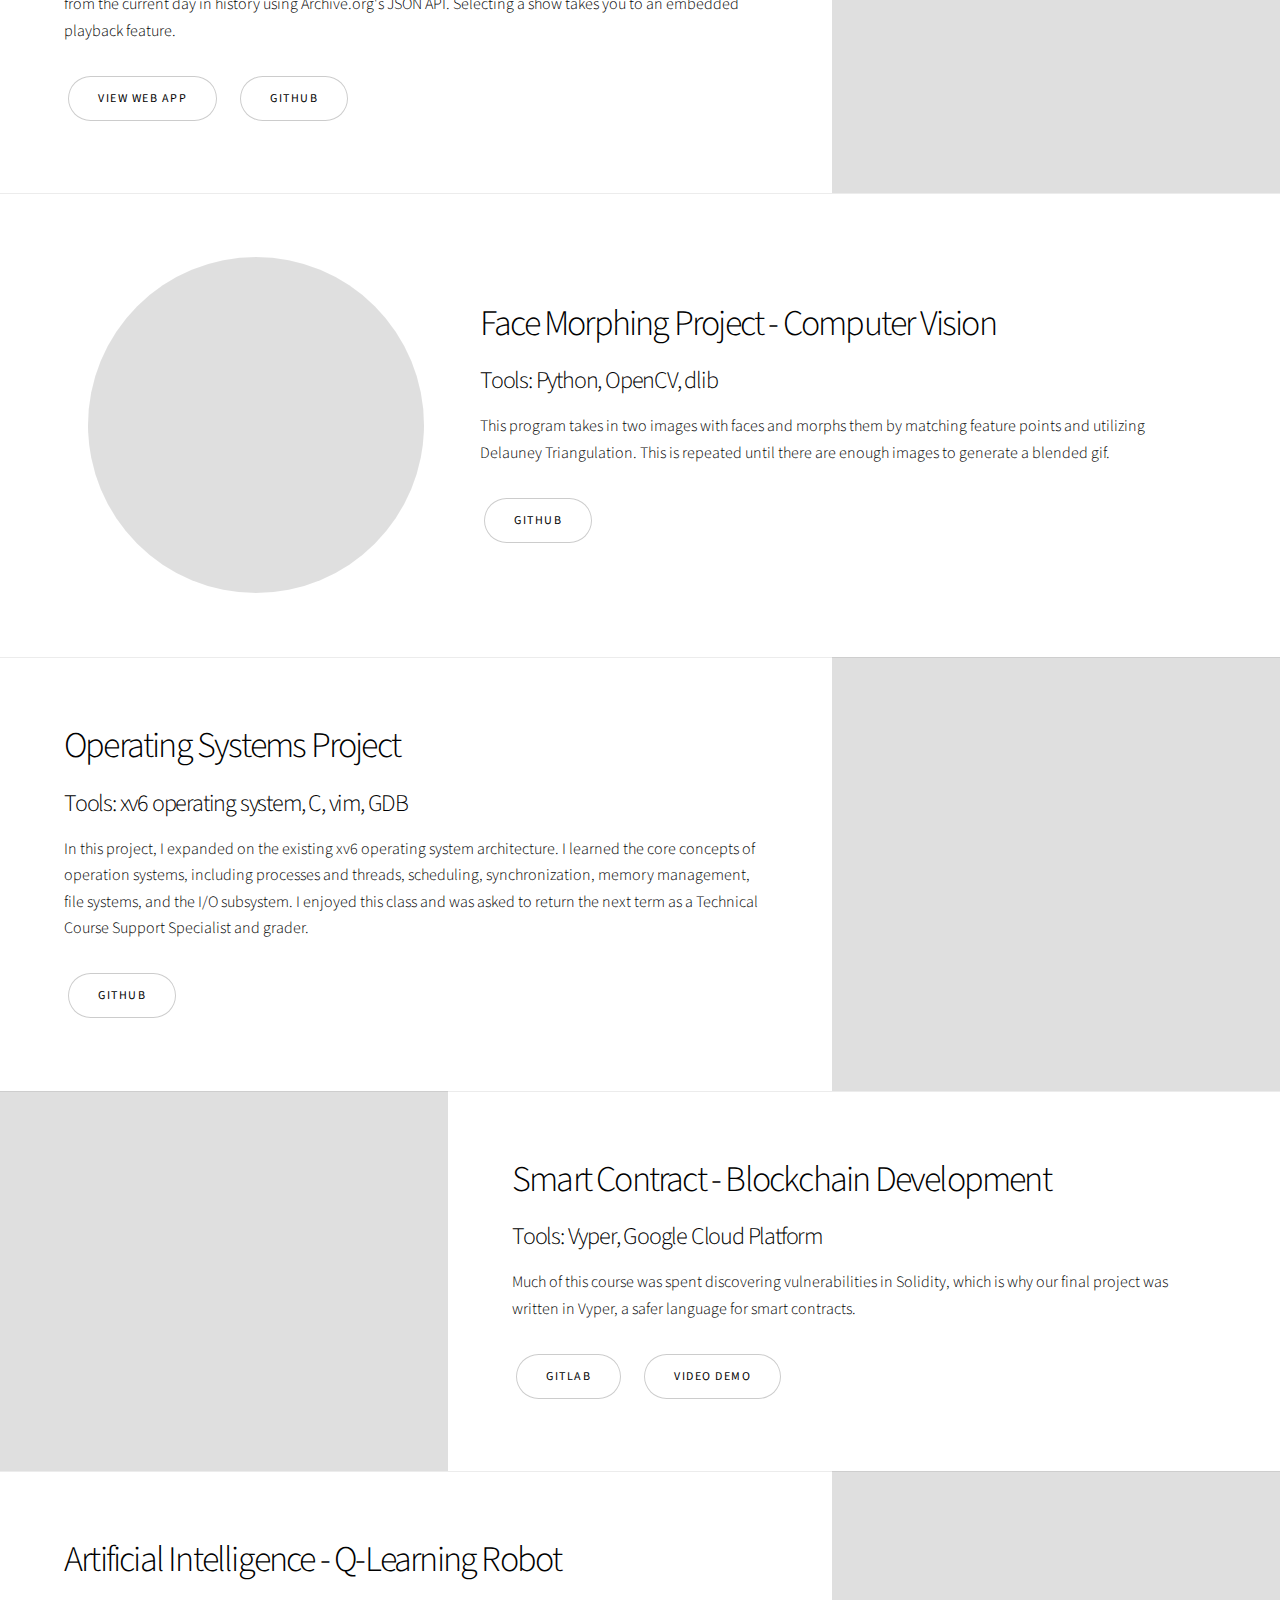
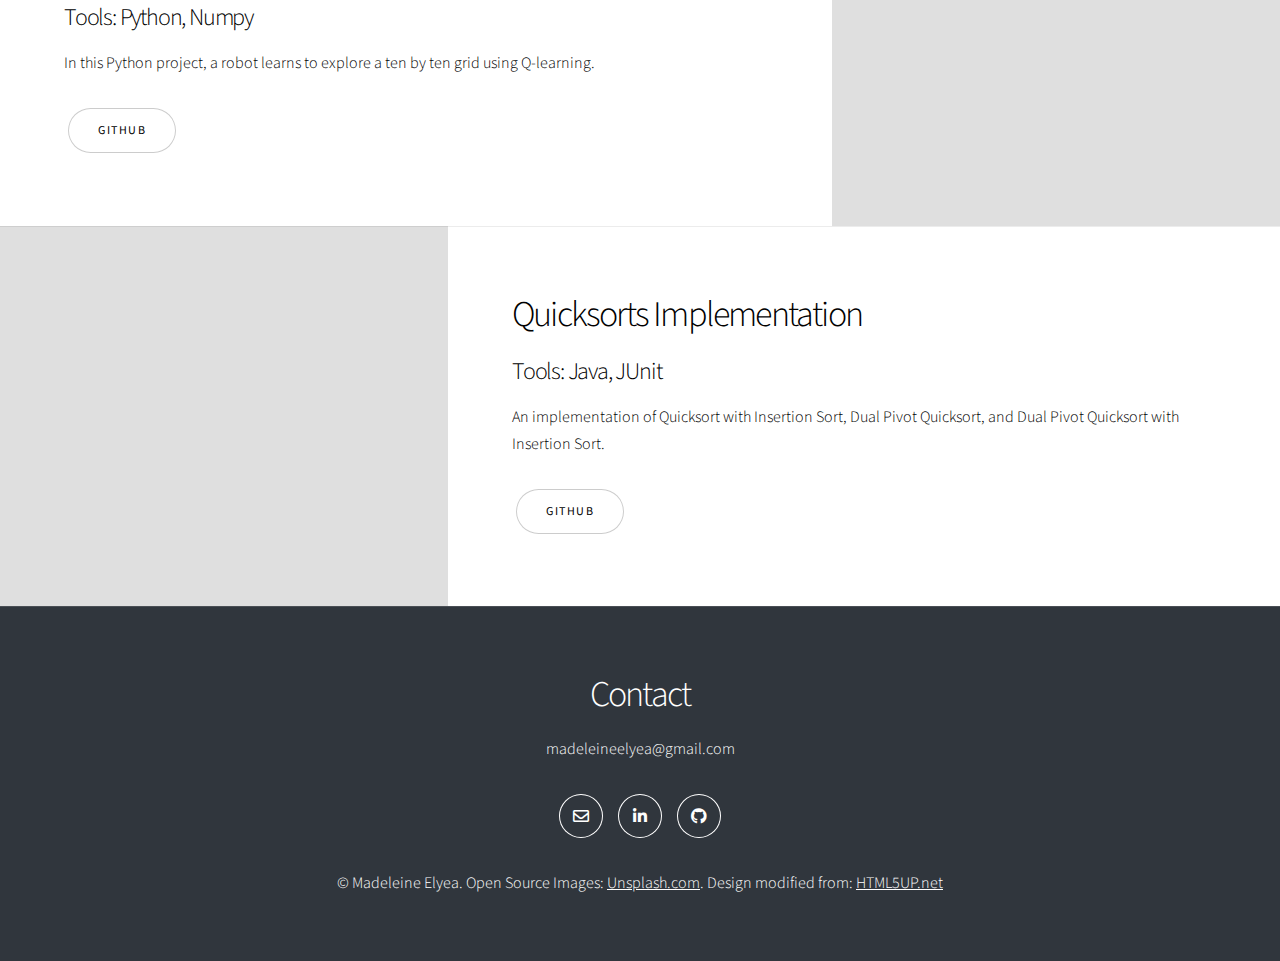
==== commit f9f24cce: "feat: update about me" ====
--- a/index.html
+++ b/index.html
@@ -18,9 +18,7 @@
 			id="header">
 			<div class="content">
 				<h1>Madeleine Elyea</h1>
-				<p class="major">Software engineer skilled in developing applications in Java, Python and C++, and  using version control in
-					a team environment. Experienced team leader, seasoned technical trainer and customer service
-					professional.</p>
+				<p class="major">Backend software engineer specializing in Node.js, TypeScript, and cloud-native architectures. Experienced in building scalable APIs, event-driven systems, and microservices using AWS serverless technologies. Passionate about optimizing backend performance, improving developer workflows, and delivering reliable, high-impact software.</p>
 				<ul class="actions stacked">
 					<li><a href="#first" class="button big smooth-scroll-middle">Portfolio</a>
 						<a href="#last" class="button big smooth-scroll-middle">Contact</a>
